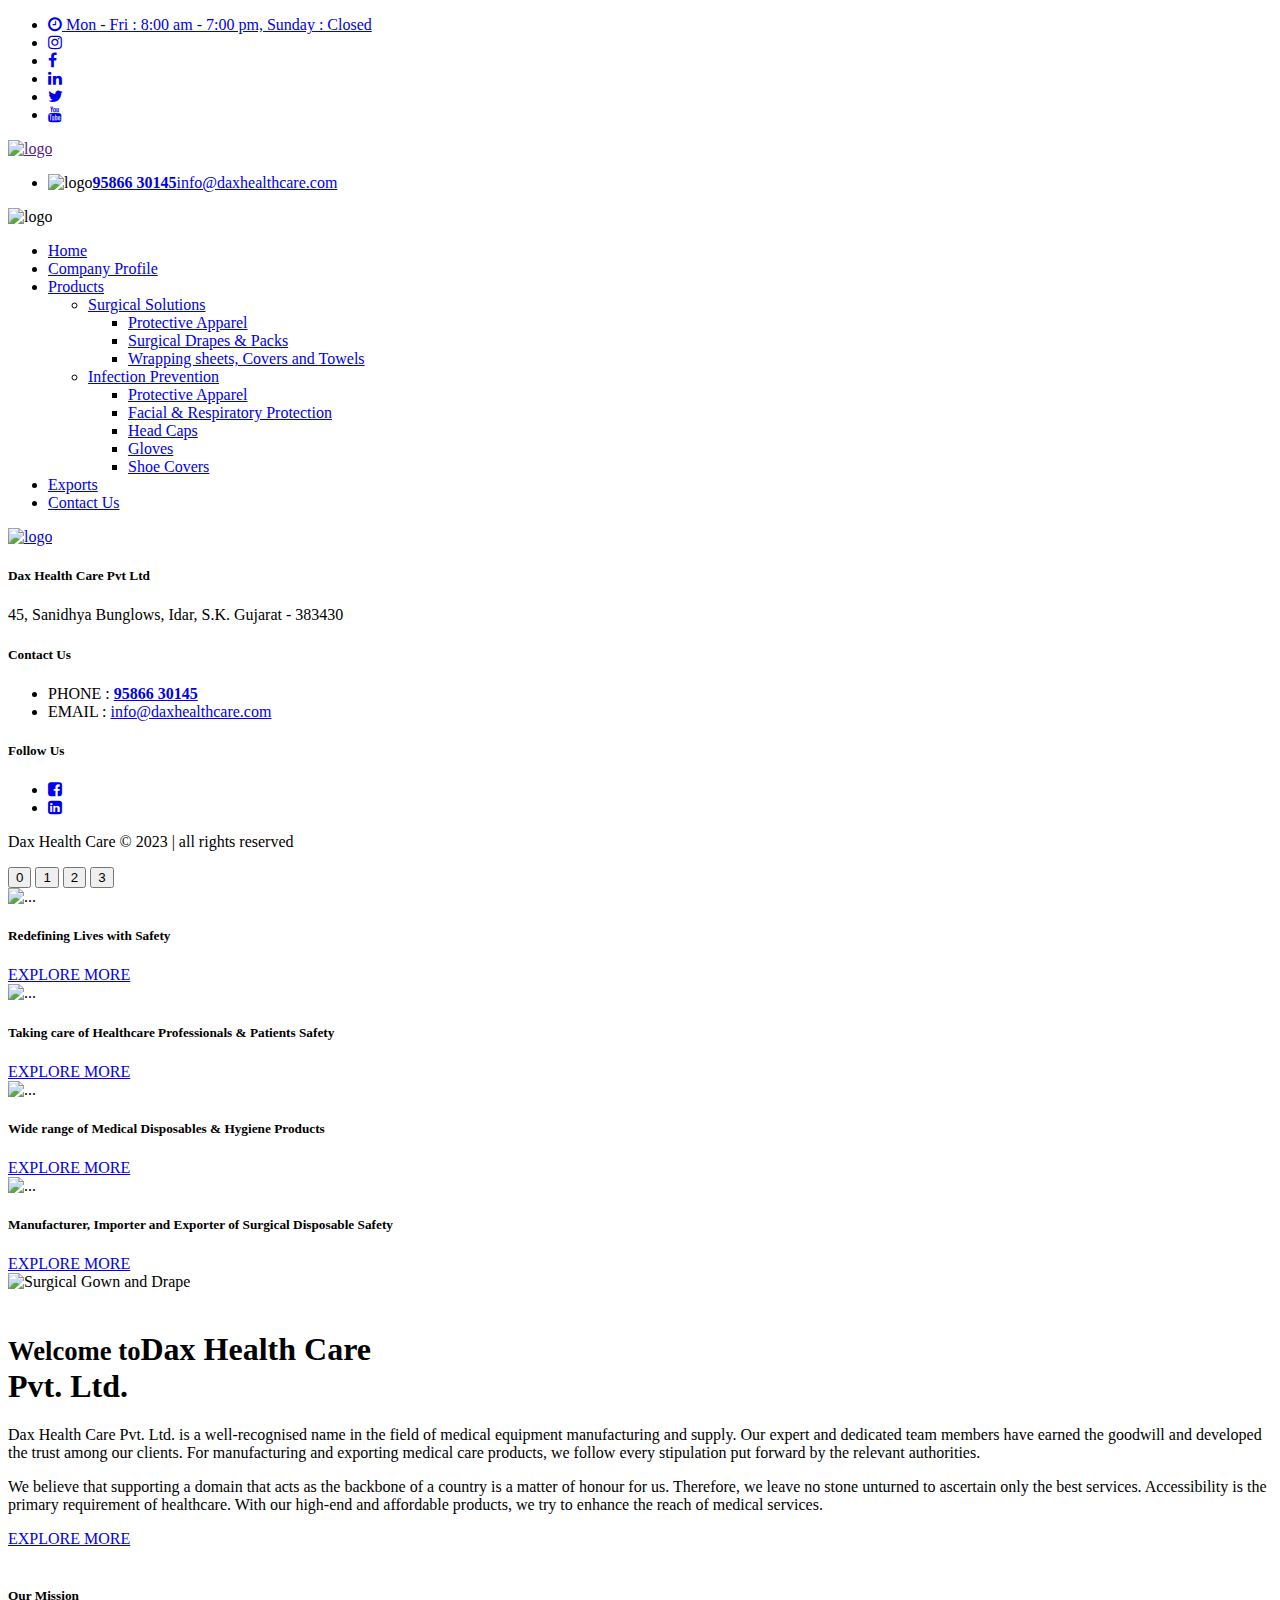
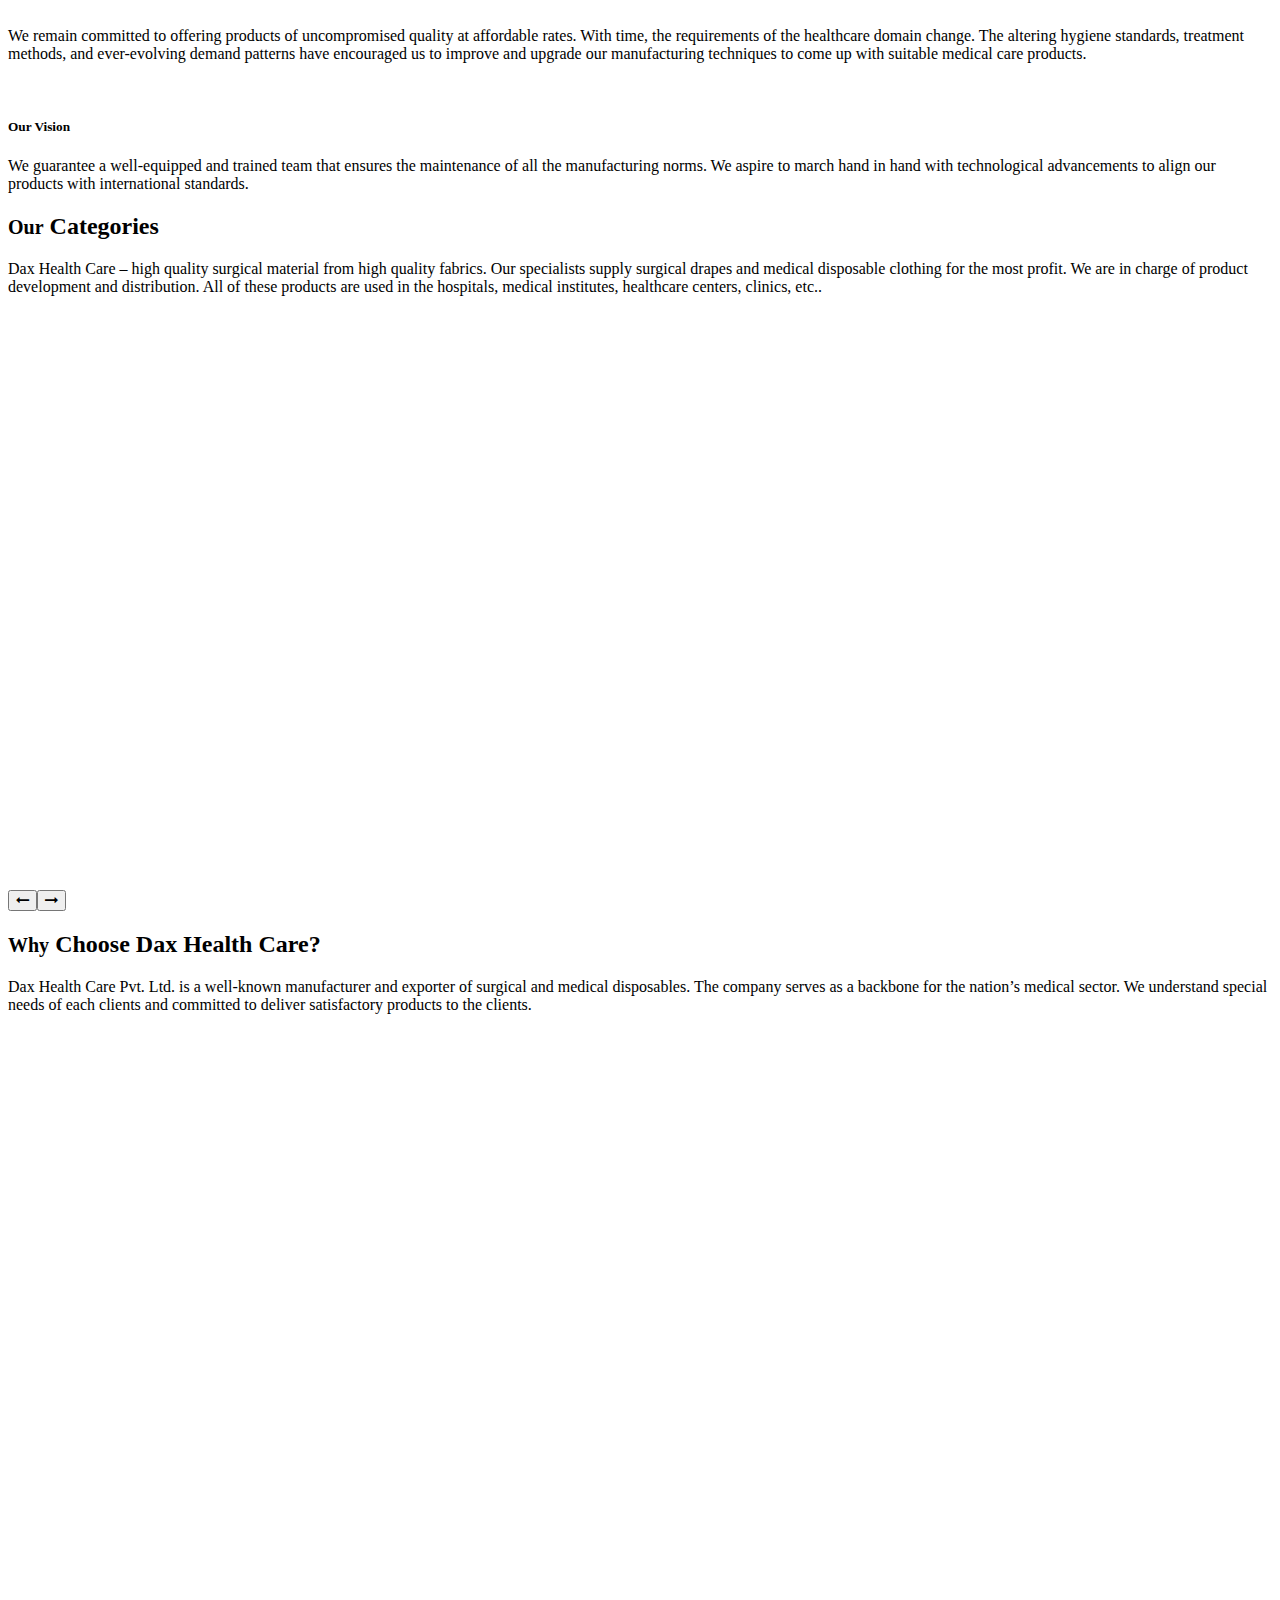
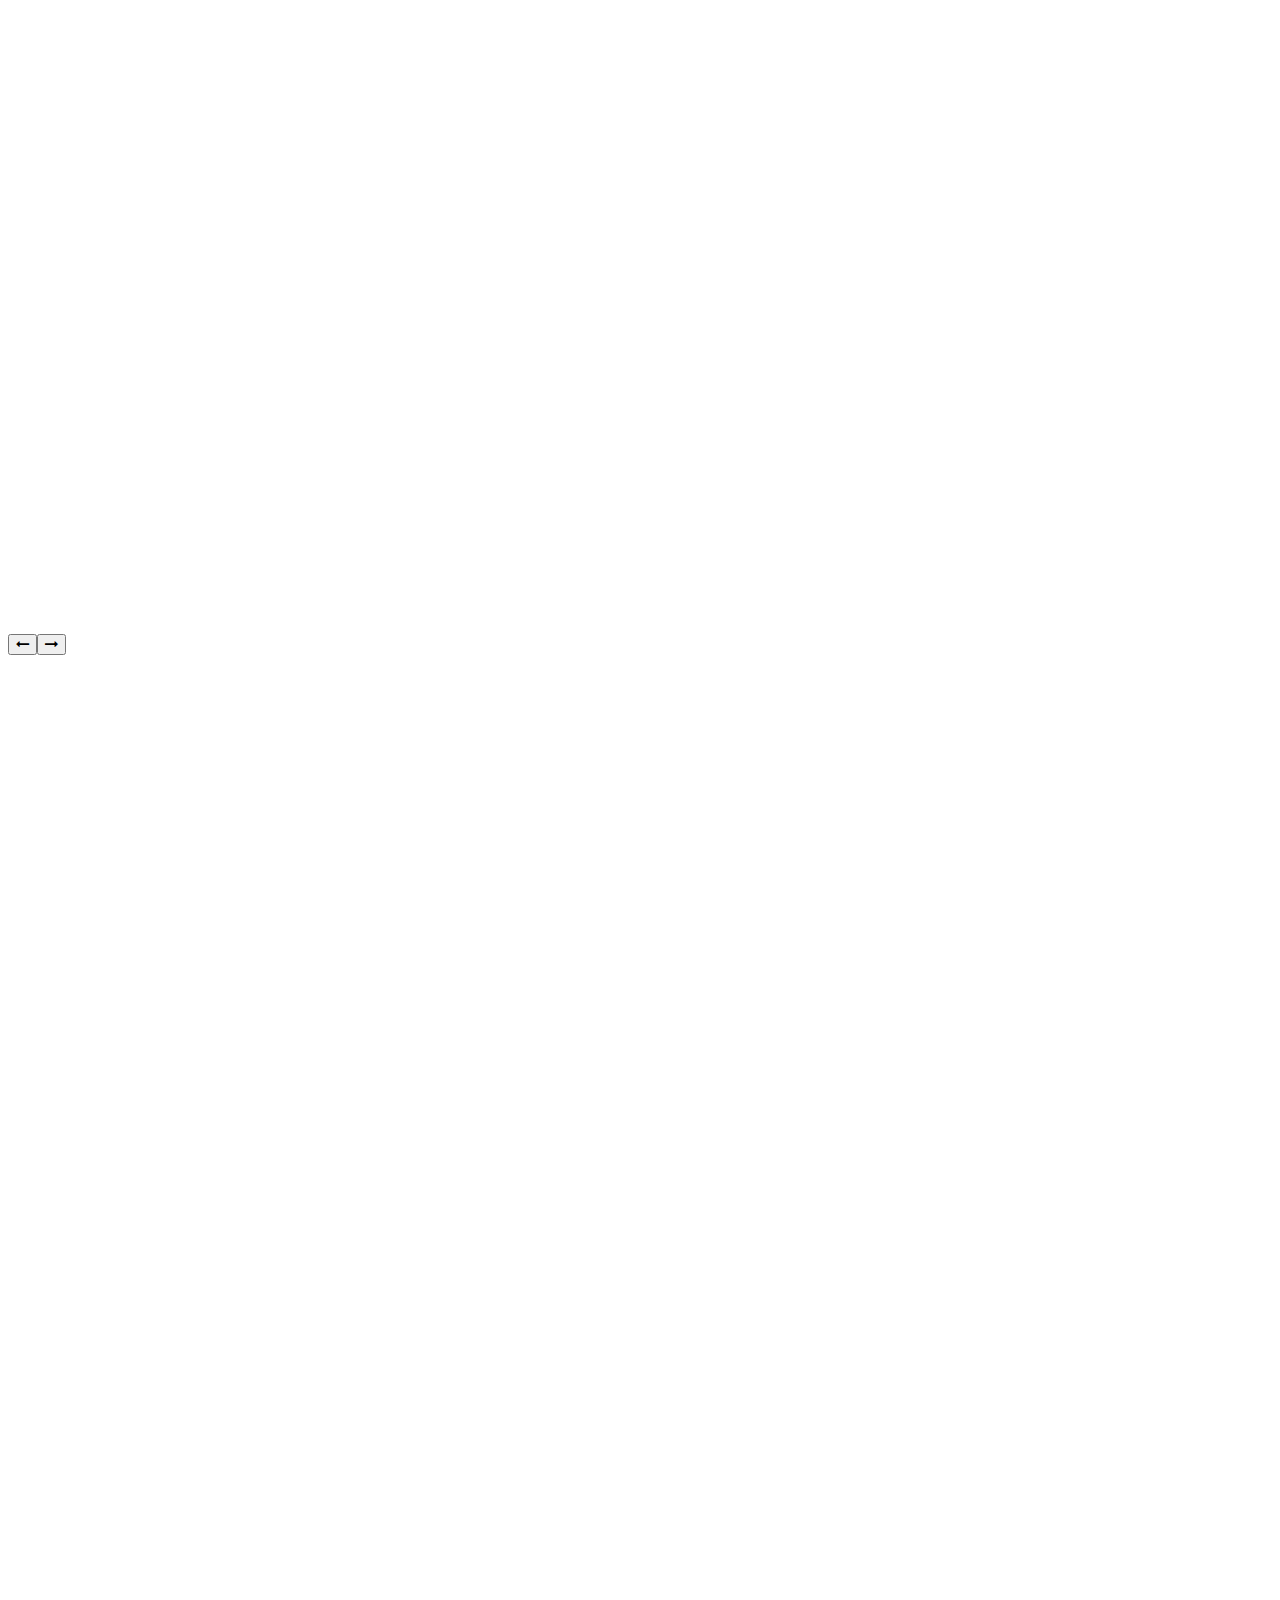
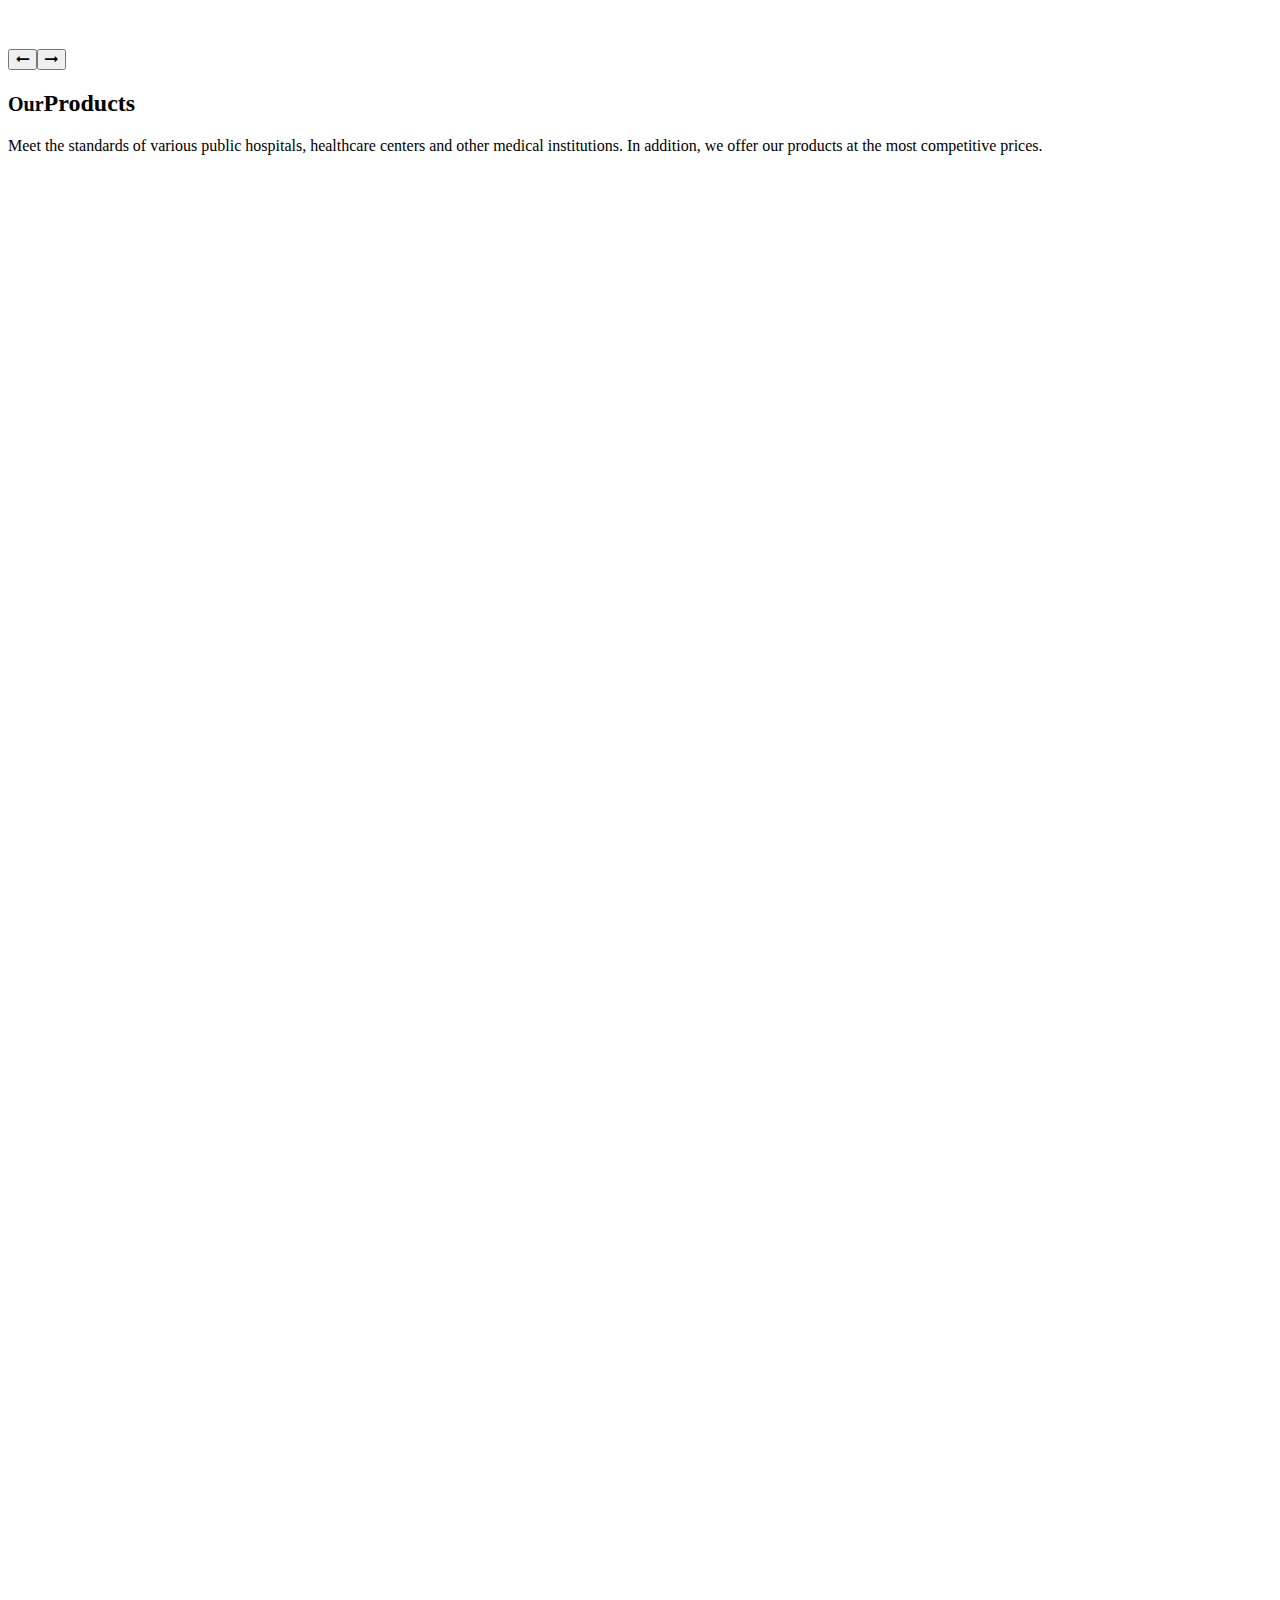
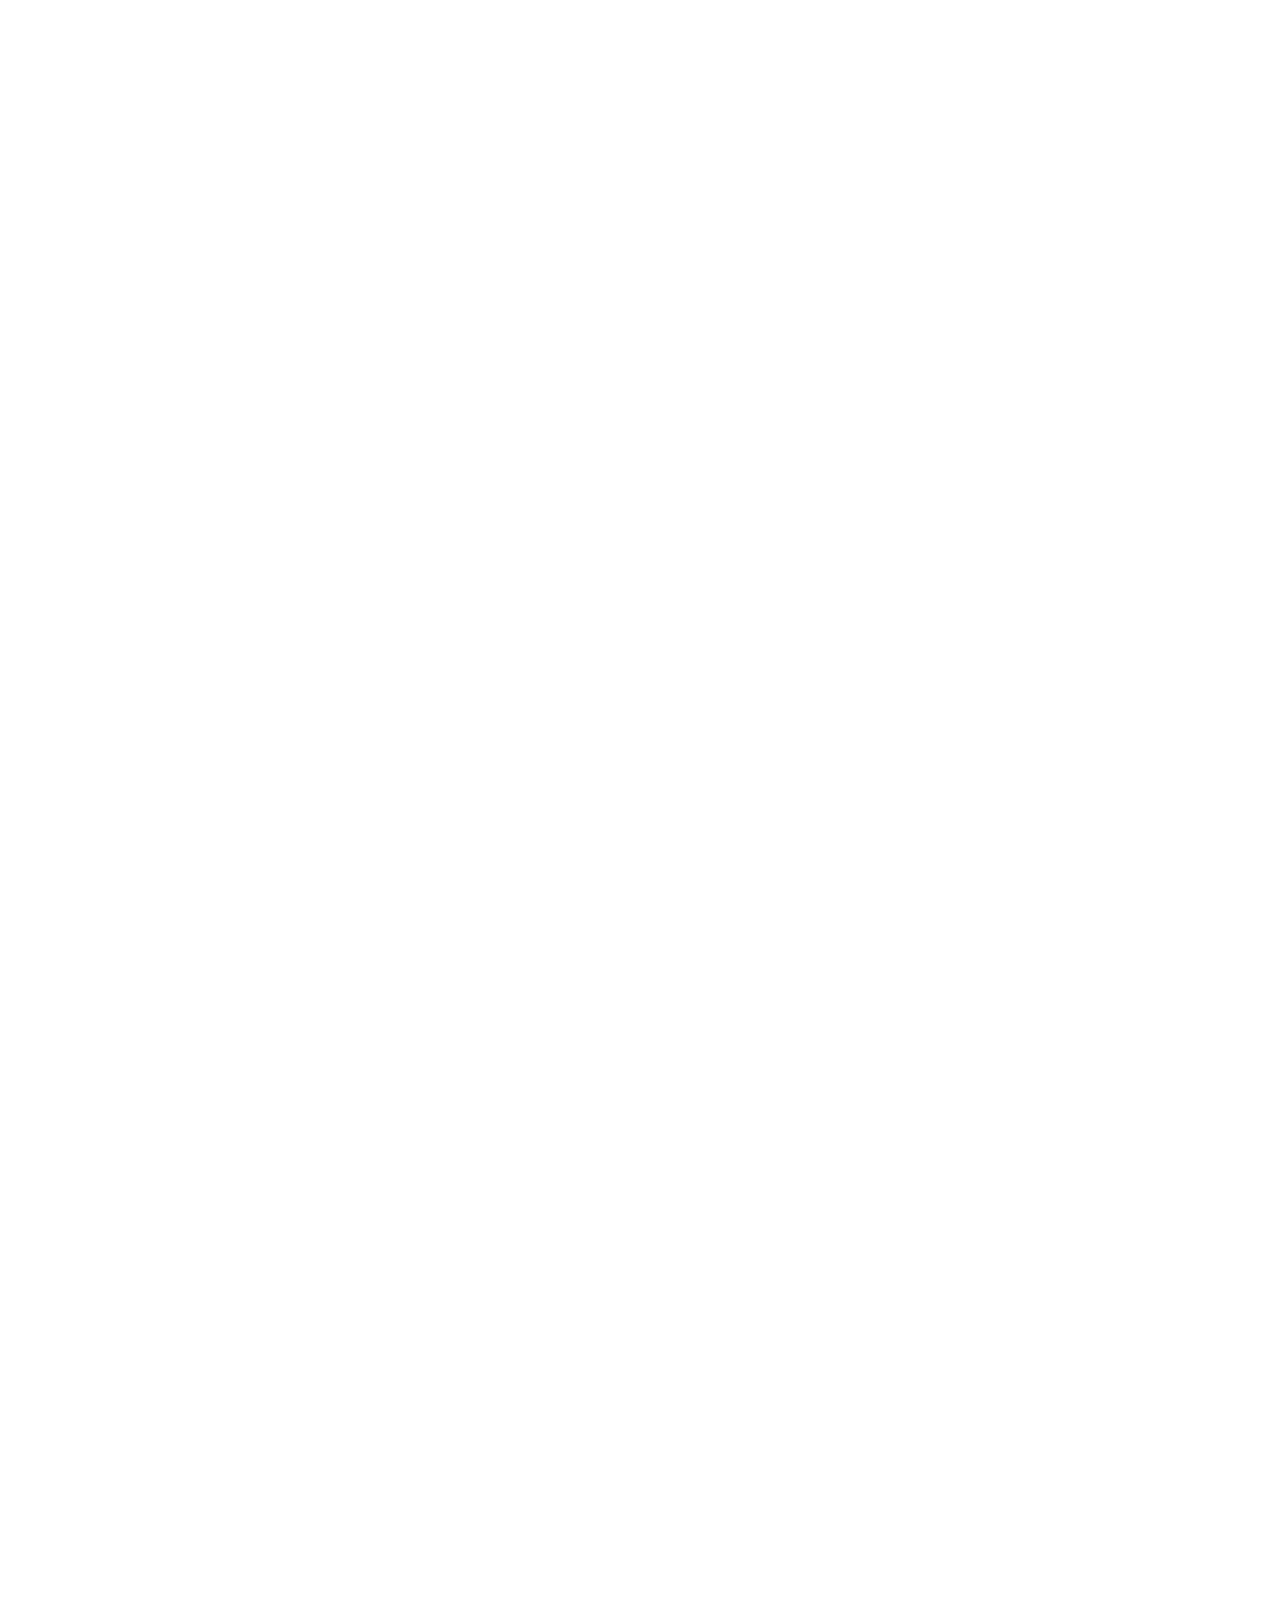
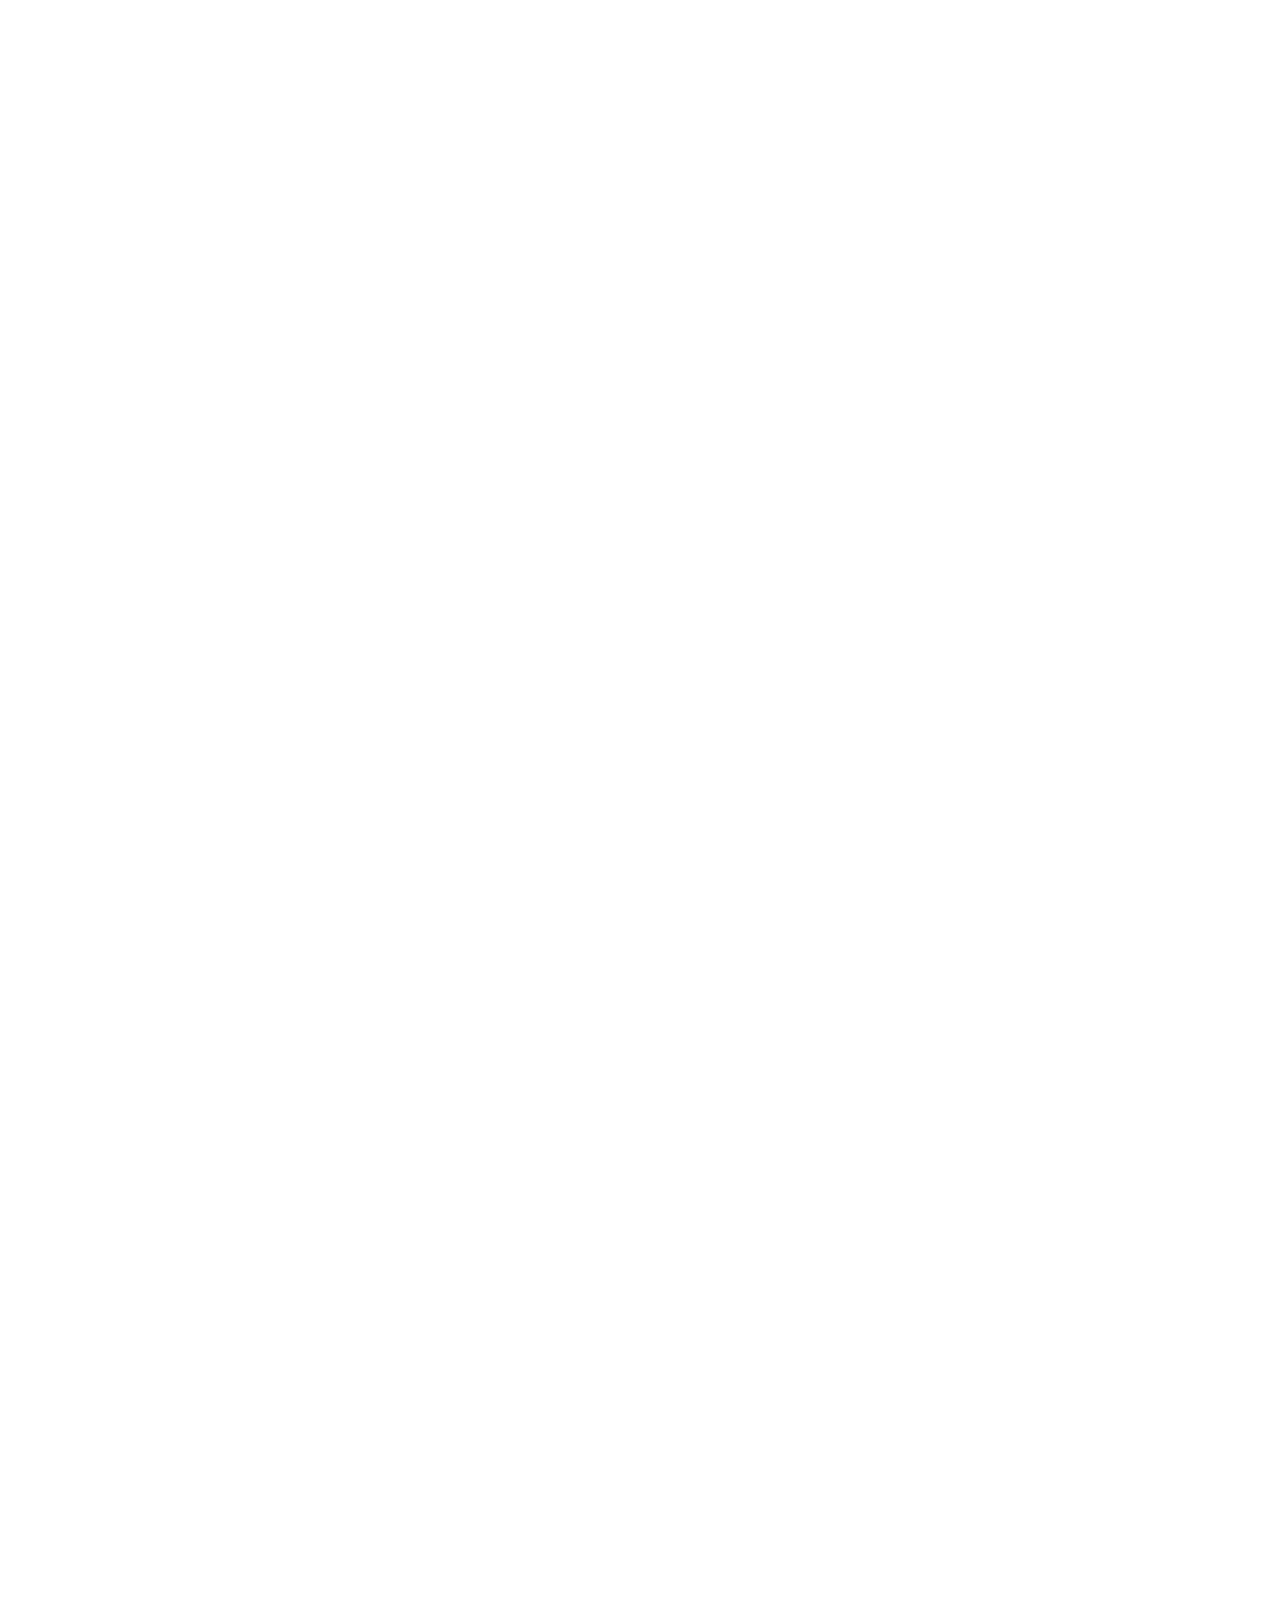
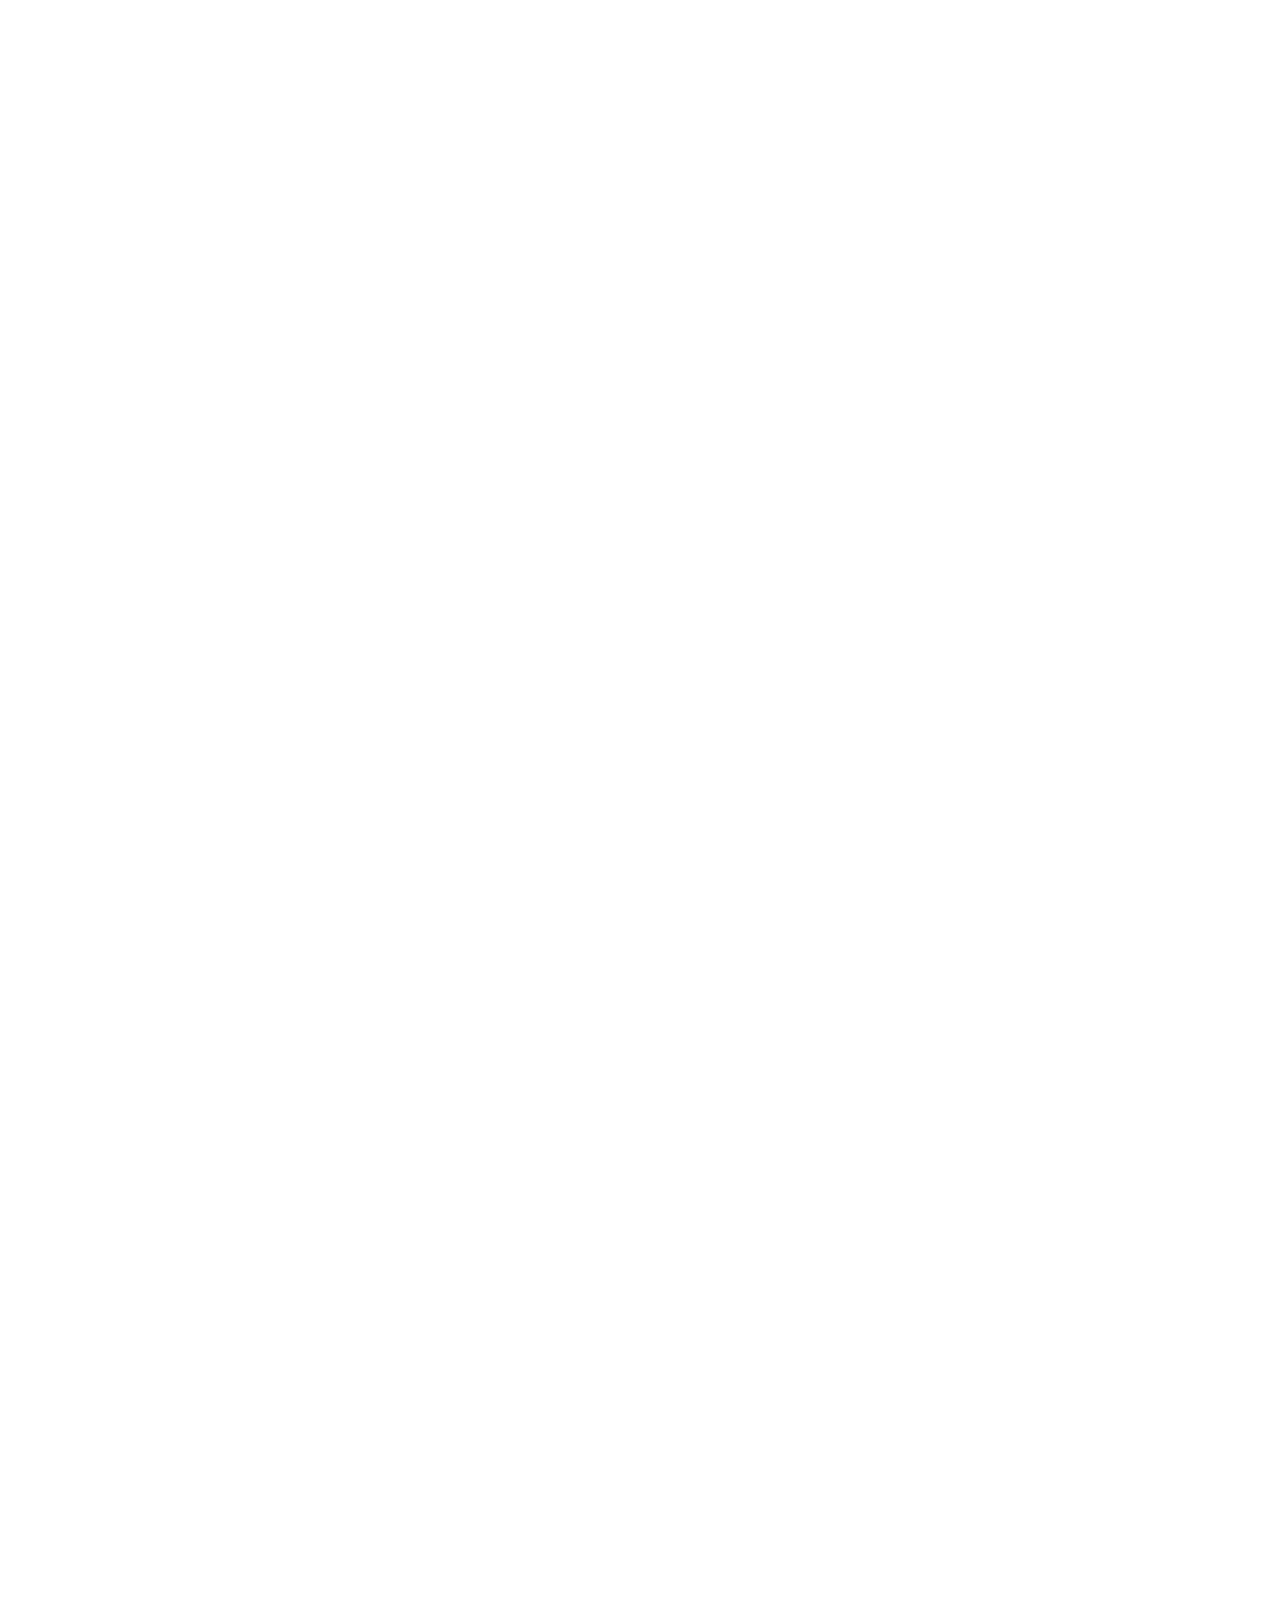
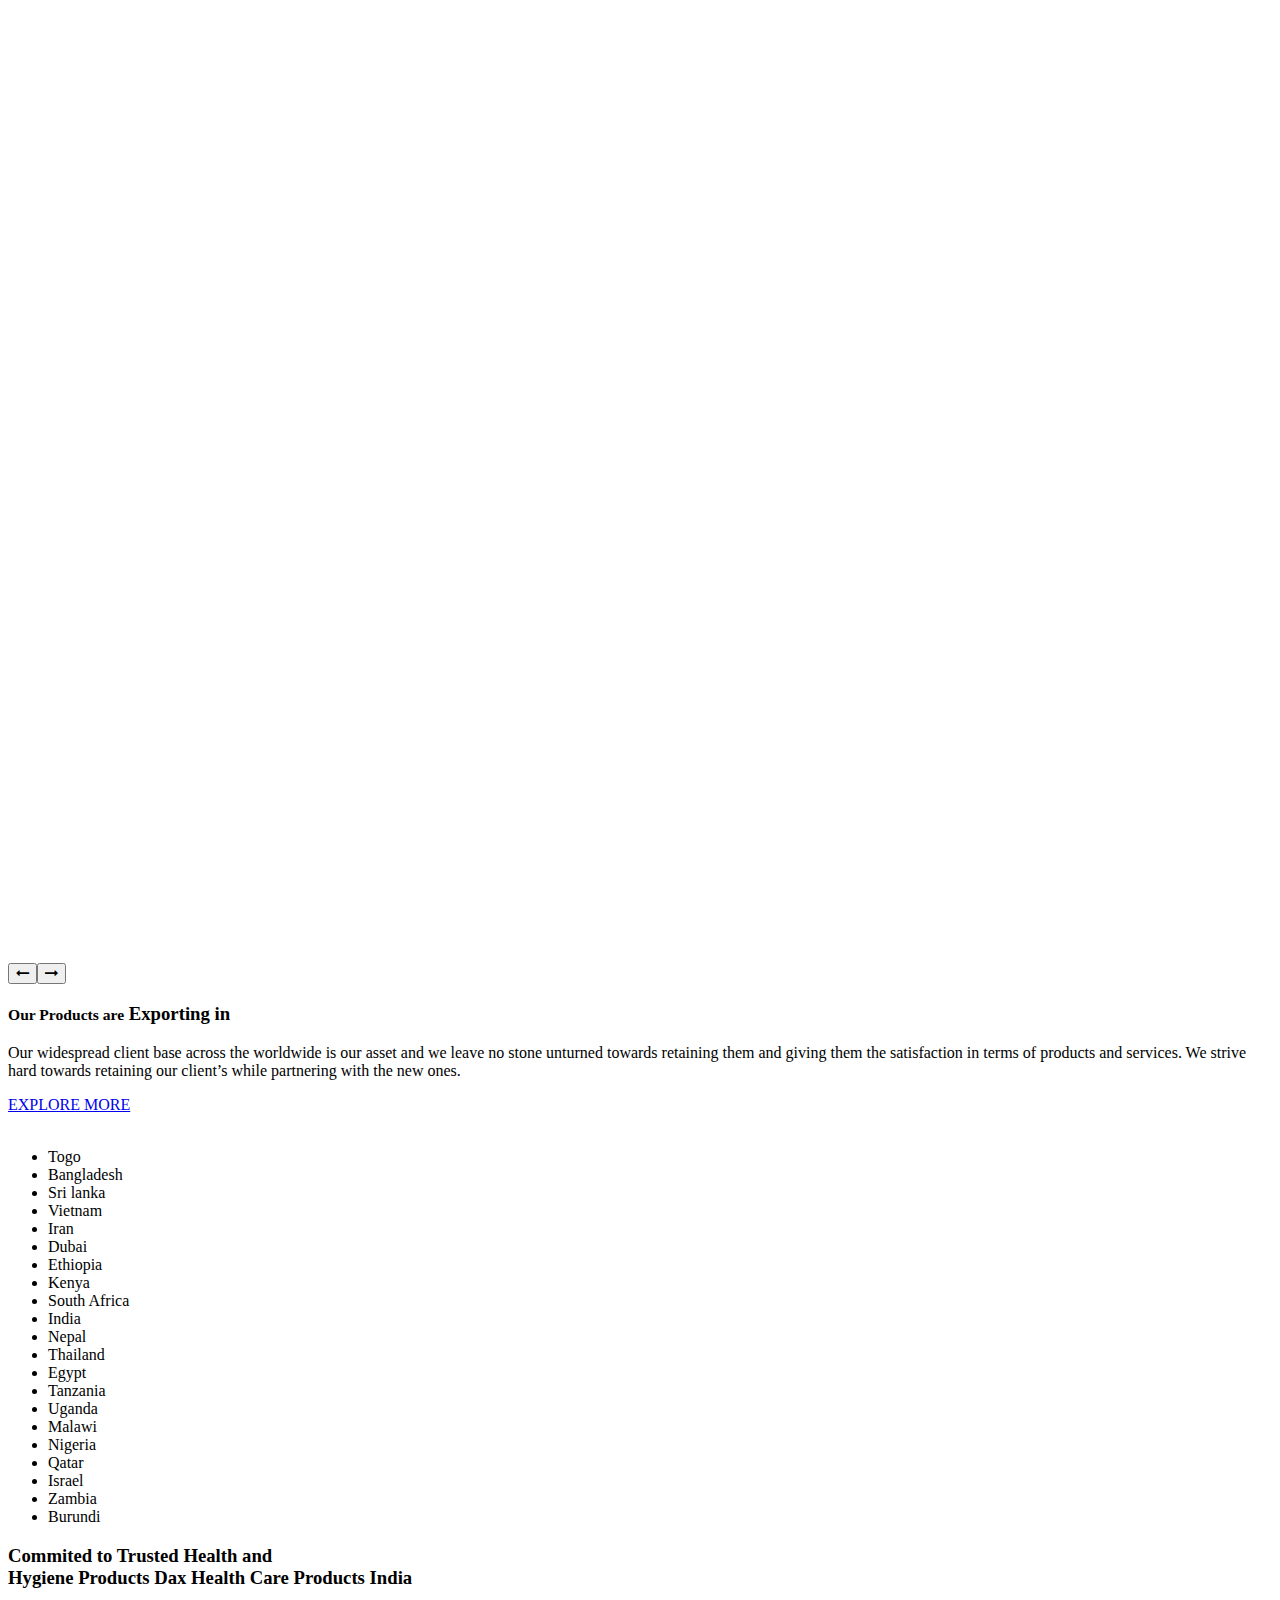
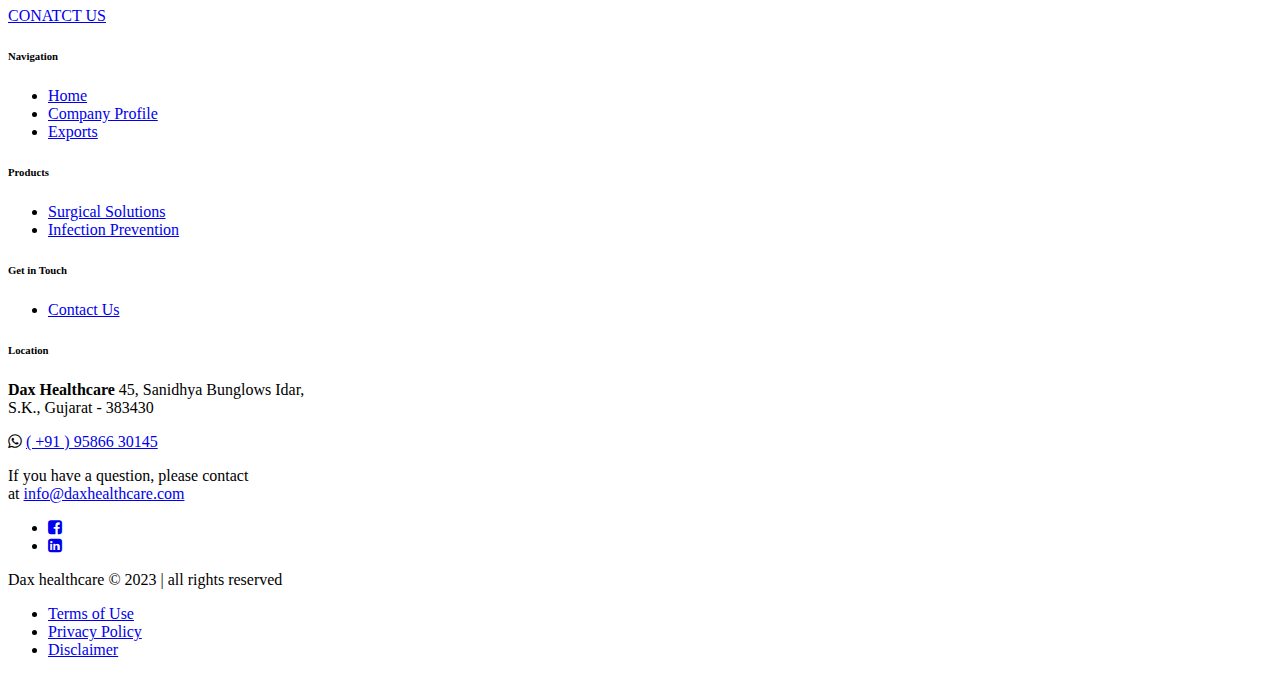
==== index.html @ c9dc996b "initial commit" ====
<!DOCTYPE html>
<html lang="en">

<head>
    <meta charset="UTF-8">
    <meta http-equiv="X-UA-Compatible" content="IE=edge">
    <meta name="viewport" content="width=device-width, initial-scale=1.0">
    <!-- <title>Dax Health Care</title> -->
    <link rel="icon" href="favicon.ico">
    <!-- <link rel=stylesheet href=./assets/css/d7cb9.css media=all> -->
    <link rel="stylesheet" href="./assets/css/47f0e.css">
    <link rel=stylesheet id=font-css-css
        href='https://cdnjs.cloudflare.com/ajax/libs/font-awesome/4.7.0/css/font-awesome.min.css?ver=1.0.0' media>


    <!-- <link rel="stylesheet" href="./assets/css/bootstrap.min.css" /> -->

    <script src="https://code.jquery.com/jquery-3.6.3.min.js"
        integrity="sha256-pvPw+upLPUjgMXY0G+8O0xUf+/Im1MZjXxxgOcBQBXU=" crossorigin="anonymous"></script>
    <script src="./assets/js/bootstrap/bootstrap.min.js"></script>
    <script type="module" src="./assets/js/script.js"></script>
    <script src="./assets/OwlCarousel2-2.3.4/dist/owl.carousel.min.js"></script>

    <meta charset="UTF-8">
    <meta name="viewport" content="width=device-width, initial-scale=1">
    <meta name="robots" content="index, follow, max-image-preview:large, max-snippet:-1, max-video-preview:-1">
    <title>Healthcare and Surgical Products Manufacturers, Exporters and Suppliers - Dax Health Care Pvt. Ltd.
    </title>
    <meta name="description"
        content="Dax Health Care Pvt. Ltd. is leading manufacturers and suppliers of the best quality healthcare and surgical products. Our major products are surgical and disposable gowns, drapes, face masks, FFP1 masks, dust masks and non-woven shoe covers.">
    <link rel="canonical" href="https://www.test1healthcare.000webhostapp.com.com/">
    <meta property="og:locale" content="en_US">
    <meta property="og:type" content="website">
    <meta property="og:title"
        content="Healthcare and Surgical Products Manufacturers, Exporters and Suppliers - Dax Health Care Pvt. Ltd.">
    <meta property="og:description"
        content="Dax Health Care Pvt. Ltd. is leading manufacturers and suppliers of the best quality healthcare and surgical products. Our major products are surgical and disposable gowns, drapes, face masks, FFP1 masks, dust masks and non-woven shoe covers.">
    <meta property="og:url" content="https://www.test1healthcare.000webhostapp.com/">
    <meta property="og:site_name" content="Dax Health Care Pvt. Ltd.">
    <meta property="article:modified_time" content="2023-02-05T16:21:26+00:00">
    <meta name="twitter:card" content="summary_large_image">
</head>

<body>
    <div id=page class=site>
        <header class=header>
            <div class="headtop bg-3">
                <div class=container>
                    <ul class="nav justify-content-end">
                        <li class=nav-item>
                            <a class="nav-link disabled" href=#>
                                <i class="fa fa-clock-o"></i>
                                Mon - Fri : 8:00 am - 7:00 pm, Sunday : Closed
                            </a>
                        </li>
                        <li class=nav-item>
                            <a class=nav-link href="javascript:void()" />
                            <i class="fa fa-instagram" aria-hidden=true></i>
                            </i></a>
                        </li>
                        <li class=nav-item>
                            <a class=nav-link href="javascript:void()">
                                <i class="fa fa-facebook" aria-hidden=true></i>
                                </i></a>
                        </li>
                        <li class=nav-item>
                            <a class=nav-link href="javascript:void()">
                                <i class="fa fa-linkedin" aria-hidden=true></i>
                                </i></a>
                        </li>
                        <li class=nav-item>
                            <a class=nav-link href="javascript:void()">
                                <i class="fa fa-twitter" aria-hidden=true></i>
                                </i></a>
                        </li>
                        <li class=nav-item>
                            <a class=nav-link href="javascript:void()">
                                <i class="fa fa-youtube" aria-hidden=true></i>
                                </i></a>
                        </li>
                    </ul>
                </div>
            </div>
            <nav class="navbar navbar-expand-lg navbar-light navfixed py-0">
                <div class="container"> <a class="navbar-brand" href=""><img src="./assets/logo/logo.png"
                            class="img-fluid logo" alt="logo"></a>
                    <div class="midnav d-none d-md-block">
                        <ul class="nav align-items-center">
                            <li class="nav-item csupport"> <img src="./assets/images/csupport.png" class="img-fluid"
                                    alt="logo"><a href="tel:9898706593"><strong>95866
                                        30145</strong></a><a
                                    href="mailto:info@daxhealthcare.com">info@daxhealthcare.com</a>
                            </li>
                        </ul>
                    </div>
                    <div class="main-menu">
                        <div class="collapse navbar-collapse" id="themenavbar">
                            <div class="menulogo d-lg-none"><img src="./assets/logo/logo.png" class="img-fluid logo"
                                    alt="logo">
                            </div>
                            <ul class="navbar-nav me-auto ">
                                <li id="menu-item-34"
                                    class="menu-item menu-item-type-post_type menu-item-object-page menu-item-home current-menu-item page_item page-item-7 current_page_item active menu-item-34 nav-item ">
                                    <a href="/" class="  nav-link    active  dropdown-item4 ">Home</a>
                                </li>
                                <li id="menu-item-169"
                                    class="menu-item menu-item-type-post_type menu-item-object-page menu-item-169 nav-item ">
                                    <a href="/#company-profile" class="  nav-link    dropdown-item4 ">Company
                                        Profile</a>
                                </li>
                                <li id="menu-item-202"
                                    class="menu-item menu-item-type-custom menu-item-object-custom menu-item-has-children menu-item-202 nav-item dropdown">
                                    <!-- <a href="/" data-bs-toggle="dropdown" data-bs-auto-close="outside" "="" class="
                                        nav-link dropdown-toggle dropdown-item4 ">Products</a><ul class="
                                        dropdown-menu "> <li id=" menu-item-357"
                                        class="menu-item menu-item-type-custom menu-item-object-custom menu-item-has-children has-megasubmenu menu-item-357 sub-drop nav-item3 dropdown"><a
                                            href="#" data-bs-toggle="dropdown" data-bs-auto-close="outside" "="" class="
                                            nav-link1 dropdown-toggle dropdown-item ">Surgical Solutions</a><ul class="
                                            megasubmenu dropdown-menu "> <li id=" menu-item-389"
                                            class="menu-item menu-item-type-taxonomy menu-item-object-product_category menu-item-389 nav-item3 "><a
                                                href=" https://www.cortexindia.com/products/surgical-gowns/"
                                                class="  nav-link1    dropdown-item ">Protective Apparel</a> -->
                                    <a href="/" data-bs-toggle="dropdown" data-bs-auto-close="outside" "="" class="
                                        nav-link dropdown-toggle dropdown-item4 ">Products</a><ul class="
                                        dropdown-menu "> <li id=" menu-item-357"
                                        class="menu-item menu-item-type-custom menu-item-object-custom menu-item-has-children has-megasubmenu menu-item-357 sub-drop nav-item3 dropdown"><a
                                            href="#" data-bs-toggle="dropdown" data-bs-auto-close="outside" "="" class="
                                            nav-link1 dropdown-toggle dropdown-item ">Surgical Solutions</a><ul class="
                                            megasubmenu dropdown-menu "> <li id=" menu-item-389"
                                            class="menu-item menu-item-type-taxonomy menu-item-object-product_category menu-item-389 nav-item3 "><a
                                                href="javascript:void();"
                                                class="  nav-link1    dropdown-item ">Protective Apparel</a>
                                </li>
                                <li id="menu-item-390"
                                    class="menu-item menu-item-type-taxonomy menu-item-object-product_category menu-item-390 nav-item3 ">
                                    <!-- <a href=" https://www.cortexindia.com/products/cardiology/"
                                        class="  nav-link1    dropdown-item ">Surgical Drapes &amp; Packs</a> -->
                                    <a href="javascript:void();" class="  nav-link1    dropdown-item ">Surgical Drapes
                                        &amp; Packs</a>
                                </li>
                                <li id="menu-item-205"
                                    class="menu-item menu-item-type-taxonomy menu-item-object-product_category menu-item-205 nav-item3 ">
                                    <!-- <a href=" https://www.cortexindia.com/products/wrapping-sheets-covers-and-towels/"
                                        class="  nav-link1    dropdown-item ">Wrapping sheets, Covers and Towels</a> -->
                                    <a href="javascript:void();" class="  nav-link1    dropdown-item ">Wrapping sheets,
                                        Covers and Towels</a>
                                </li>
                            </ul>
                            </li>
                            <li id="menu-item-358"
                                class="menu-item menu-item-type-custom menu-item-object-custom menu-item-has-children has-megasubmenu menu-item-358 sub-drop nav-item3 dropdown">
                                <!-- <a href="/" data-bs-toggle="dropdown" data-bs-auto-close="outside" "="" class="
                                    nav-link1 dropdown-toggle dropdown-item ">Infection Prevention</a><ul class="
                                    megasubmenu dropdown-menu "> <li id=" menu-item-392"
                                    class="menu-item menu-item-type-taxonomy menu-item-object-product_category menu-item-392 nav-item3 "><a
                                        href=" https://www.cortexindia.com/products/infection-surgical-gowns/"
                                        class="  nav-link1    dropdown-item ">Protective Apparel</a> -->
                                <a href="/" data-bs-toggle="dropdown" data-bs-auto-close="outside" "="" class="
                                    nav-link1 dropdown-toggle dropdown-item ">Infection Prevention</a><ul class="
                                    megasubmenu dropdown-menu "> <li id=" menu-item-392"
                                    class="menu-item menu-item-type-taxonomy menu-item-object-product_category menu-item-392 nav-item3 "><a
                                        href="javascript:void();" class="  nav-link1    dropdown-item ">Protective
                                        Apparel</a>
                            </li>
                            <li id="menu-item-207"
                                class="menu-item menu-item-type-taxonomy menu-item-object-product_category menu-item-207 nav-item3 ">
                                <!-- <a href=" https://www.cortexindia.com/products/facial-respiratory-protection/"
                                    class="  nav-link1    dropdown-item ">Facial &amp; Respiratory Protection</a> -->
                                <a href="javascript:void();" class="  nav-link1    dropdown-item ">Facial &amp;
                                    Respiratory Protection</a>
                            </li>
                            <li id="menu-item-209"
                                class="menu-item menu-item-type-taxonomy menu-item-object-product_category menu-item-209 nav-item3 ">
                                <!-- <a href=" https://www.cortexindia.com/products/head-caps/"
                                    class="  nav-link1    dropdown-item ">Head Caps</a> -->
                                <a href="javascript:void();" class="  nav-link1    dropdown-item ">Head Caps</a>
                            </li>
                            <li id="menu-item-208"
                                class="menu-item menu-item-type-taxonomy menu-item-object-product_category menu-item-208 nav-item3 ">
                                <!-- <a href=" https://www.cortexindia.com/products/gloves/"
                                    class="  nav-link1    dropdown-item ">Gloves</a> -->
                                <a href="javascript:void();" class="  nav-link1    dropdown-item ">Gloves</a>
                            </li>
                            <li id="menu-item-211"
                                class="menu-item menu-item-type-taxonomy menu-item-object-product_category menu-item-211 nav-item3 ">
                                <!-- <a href=" https://www.cortexindia.com/products/shoe-covers/"
                                    class="  nav-link1    dropdown-item ">Shoe Covers</a> -->
                                <a href="javascript:void();" class="  nav-link1    dropdown-item ">Shoe Covers</a>
                            </li>
                            </ul>
                            </li>
                            </ul>
                            </li>
                            <li id="menu-item-171"
                                class="menu-item menu-item-type-post_type menu-item-object-page menu-item-171 nav-item ">
                                <a href=" /#exports" class="  nav-link    dropdown-item4 ">Exports</a>
                            </li>
                            <li id="menu-item-170"
                                class="menu-item menu-item-type-post_type menu-item-object-page menu-item-170 nav-item ">
                                <a href=" /contact-us.html" class="  nav-link    dropdown-item4 ">Contact Us</a>
                            </li>
                            </ul>
                        </div>
                        <div class="menutoggle"><span></span></div>
                    </div>
                </div>
            </nav>
        </header>

        <div class="sidenav">
            <div class="navinside p-3 bg-light"> <a href="/" class="sidenav-logo"><img src="./assets/logo/logo.png"
                        class="img-fluid logo" alt="logo"></a>
                <div class="navcontent px-3 mb-auto">
                    <h5>Dax Health Care Pvt Ltd</h5>
                    <p>45, Sanidhya Bunglows, Idar, S.K. Gujarat - 383430</p>
                    <h5>Contact Us</h5>
                    <ul class="mb-4">
                        <li>PHONE : <a href="tel:9586630145"><strong>95866 30145</strong></a></li>
                        <li>EMAIL : <a href="mailto:info@daxhealthcare.com">info@daxhealthcare.com</a></li>
                    </ul>
                    <h5>Follow Us</h5>
                    <ul class="nav socail">
                        <li><a href="javascript:void() "><i class="fa fa-facebook-square" aria-hidden="true"></i></a>
                        </li>
                        <li><a href="javascript:void() "><i class="fa fa-linkedin-square" aria-hidden="true"></i></a>
                        </li>
                    </ul>
                </div>
                <p>Dax Health Care © 2023 | all rights reserved</p>
            </div>
        </div>

        <div id="mainslider" class="carousel slide carousel-fade" data-bs-ride="carousel">
            <div class="carousel-indicators"> <button type="button" data-bs-target="#mainslider" data-bs-slide-to="0"
                    class="" fdprocessedid="0q7k4">0</button> <button type="button" data-bs-target="#mainslider"
                    data-bs-slide-to="1" class="" fdprocessedid="wc616k">1</button> <button type="button"
                    data-bs-target="#mainslider" data-bs-slide-to="2" class="active" fdprocessedid="9gpk4h"
                    aria-current="true">2</button> <button type="button" data-bs-target="#mainslider"
                    data-bs-slide-to="3" class="" fdprocessedid="h193he">3</button></div>
            <div class="carousel-inner">
                <div class="carousel-item"> <img src="./assets/images/slide01.jpg" class="d-block w-100" alt="...">
                    <div class="carousel-caption">
                        <div class="slidetext">
                            <h5>Redefining Lives with Safety</h5>
                            <!-- <a href="https://www.cortexindia.com/products/infection-surgical-gowns/"
                                class="btn themebtn">EXPLORE MORE</a> -->
                            <a href="javascript:void();" class="btn themebtn">EXPLORE MORE</a>
                        </div>
                    </div>
                </div>
                <div class="carousel-item"> <img src="./assets/images/slide02.jpg" class="d-block w-100" alt="...">
                    <div class="carousel-caption">
                        <div class="slidetext">
                            <h5>Taking care of Healthcare Professionals &amp; Patients Safety</h5>
                            <!-- <a href="https://www.cortexindia.com/products/infection-surgical-gowns/"
                                class="btn themebtn">EXPLORE MORE</a> -->
                            <a href="javascript:void();" class="btn themebtn">EXPLORE MORE</a>
                        </div>
                    </div>
                </div>
                <div class="carousel-item active"> <img src="./assets/images/slide03.jpg" class="d-block w-100"
                        alt="...">
                    <div class="carousel-caption">
                        <div class="slidetext">
                            <h5>Wide range of Medical Disposables &amp; Hygiene Products</h5>
                            <!-- <a href="https://www.cortexindia.com/products/infection-surgical-gowns/"
                                class="btn themebtn">EXPLORE MORE</a> -->
                            <a href="javascript:void();" class="btn themebtn">EXPLORE MORE</a>
                        </div>
                    </div>
                </div>
                <div class="carousel-item"> <img src="./assets/images/slide04.jpg" class="d-block w-100" alt="...">
                    <div class="carousel-caption">
                        <div class="slidetext">
                            <h5>Manufacturer, Importer and Exporter of Surgical Disposable Safety</h5>
                            <!-- <a href="https://www.cortexindia.com/products/infection-surgical-gowns/"
                                class="btn themebtn">EXPLORE MORE</a> -->
                            <a href="javascript:void();" class="btn themebtn">EXPLORE MORE</a>
                        </div>
                    </div>
                </div>
            </div>
        </div>

        <main class="welcome bg-1 py-5" id="company-profile">
            <div class="container">
                <div class="row">
                    <div class="col-xl-5 col-lg-6 col-12 py-4">
                        <div class="welleft position-relative">
                            <div class="welpic"><img src="./assets/images/Surgical-gown-and-drape.png"
                                    class="img-fluid w-100" alt="Surgical Gown and Drape"></div>
                            <div class="medress"><img src="./assets/images/medress-1.png" class="img-fluid" alt="">
                            </div>
                        </div>
                    </div>
                    <div class="col-xl-7 col-lg-6 col-12 py-4">
                        <div class="title ms-xl-4">
                            <h1><small>Welcome to</small>Dax Health Care<br> Pvt. Ltd.</h1>
                            <div class="callout">
                                <p>Dax Health Care Pvt. Ltd. is a well-recognised name in the field of medical
                                    equipment manufacturing and supply. Our expert and dedicated team members have
                                    earned the goodwill and developed the trust among our clients. For manufacturing and
                                    exporting medical care products, we follow every stipulation put forward by the
                                    relevant authorities.</p>
                                <p>We believe that supporting a domain that acts as the backbone of a country is a
                                    matter of honour for us. Therefore, we leave no stone unturned to ascertain only the
                                    best services. Accessibility is the primary requirement of healthcare. With our
                                    high-end and affordable products, we try to enhance the reach of medical services.
                                </p><a href="/#company-profile" class="btn themebtn bdr2 mt-3">EXPLORE MORE</a>
                            </div>
                        </div>
                    </div>
                </div>
            </div>
        </main>

        <div class="gradient2 pb-4">
            <div class="container">
                <div class="row rulevr">
                    <div class="col-lg-6 col-12 pb-3">
                        <div class="visionbox mission"> <img src="./assets/images/mission-1.png" class="img-fluid"
                                alt="">
                            <h5>Our Mission</h5>
                            <p>We remain committed to offering products of uncompromised quality at affordable rates.
                                With time, the requirements of the healthcare domain change. The altering hygiene
                                standards, treatment methods, and ever-evolving demand patterns have encouraged us to
                                improve and upgrade our manufacturing techniques to come up with suitable medical care
                                products.</p>
                        </div>
                    </div>
                    <div class="col-lg-6 col-12 pb-3">
                        <div class="visionbox vision"> <img src="./assets/images/vision-1.png" class="img-fluid" alt="">
                            <h5>Our Vision</h5>
                            <p>We guarantee a well-equipped and trained team that ensures the maintenance of all the
                                manufacturing norms. We aspire to march hand in hand with technological advancements to
                                align our products with international standards.</p>
                        </div>
                    </div>
                </div>
            </div>
        </div>

        <div class="ourcate bg-2 py-5">
            <div class="container">
                <div class="row">
                    <div class="col-lg-4 col-12 align-self-center">
                        <div class="title px-xl-2 pb-3 pt-lg-3">
                            <h2><small>Our</small> Categories</h2>
                            <div class="callout">
                                <p>Dax Health Care – high quality surgical material from high quality fabrics.
                                    Our specialists supply surgical drapes and medical disposable clothing for the most
                                    profit. We are in charge of product development and distribution. All of these
                                    products are used in the hospitals, medical institutes, healthcare centers, clinics,
                                    etc..</p>
                            </div>
                        </div>
                    </div>
                    <div class="col-lg-8 col-12">
                        <div class="owlcate owl-carousel owl-theme owl-loaded owl-drag">
                            <div class="owl-stage-outer">
                                <div class="owl-stage"
                                    style="transform: translate3d(-920px, 0px, 0px); transition: all 0.25s ease 0s; width: 2762px;">
                                    <div class="owl-item cloned" style="width: 432.331px; margin-right: 28px;">
                                        <div class="item view">
                                            <div class="itmepic"><img width="446" height="430"
                                                    src="./assets/images/Surgical-Solution-e1636709499381.png"
                                                    class="img-fluid" alt="Surgical Solutions" decoding="async"
                                                    loading="lazy"
                                                    srcset="./assets/images/Surgical-Solution-e1636709499381.png 446w, ./assets/images/Surgical-Solution-e1636709499381-300x289.png 300w"
                                                    sizes="(max-width: 446px) 100vw, 446px"></div>
                                            <div class="mask d-flex">
                                                <h5>Surgical Solutions</h5>
                                                <!-- <a href="https://www.cortexindia.com/products/surgical-solutions/"><img
                                                        src="./assets/images/arrow-right.png" class="img-fluid"
                                                        alt=""></a> -->
                                                <a href="javascript:void();"><img src="./assets/images/arrow-right.png"
                                                        class="img-fluid" alt=""></a>
                                            </div>
                                        </div>
                                    </div>
                                    <div class="owl-item cloned" style="width: 432.331px; margin-right: 28px;">
                                        <div class="item view">
                                            <div class="itmepic"><img width="640" height="640"
                                                    src="./assets/images/Infection-Prevention-1024x1024.png"
                                                    class="img-fluid" alt="Infection Prevention" decoding="async"
                                                    loading="lazy"
                                                    srcset="./assets/images/Infection-Prevention-1024x1024.png 1024w, ./assets/images/Infection-Prevention-300x300.png 300w, ./assets/images/Infection-Prevention-150x150.png 150w, ./assets/images/Infection-Prevention-768x768.png 768w, ./assets/images/Infection-Prevention.png 1080w"
                                                    sizes="(max-width: 640px) 100vw, 640px"></div>
                                            <div class="mask d-flex">
                                                <h5>Infection Prevention</h5>
                                                <!-- <a href="https://www.cortexindia.com/products/infection-prevention/"><img
                                                        src="./assets/images/arrow-right.png" class="img-fluid"
                                                        alt=""></a> -->
                                                <a href="javascript:void();"><img src="./assets/images/arrow-right.png"
                                                        class="img-fluid" alt=""></a>
                                            </div>
                                        </div>
                                    </div>
                                    <div class="owl-item active" style="width: 432.331px; margin-right: 28px;">
                                        <div class="item view">
                                            <div class="itmepic"><img width="446" height="430"
                                                    src="./assets/images/Surgical-Solution-e1636709499381.png"
                                                    class="img-fluid" alt="Surgical Solutions" decoding="async"
                                                    loading="lazy"
                                                    srcset="./assets/images/Surgical-Solution-e1636709499381.png 446w, ./assets/images/Surgical-Solution-e1636709499381-300x289.png 300w"
                                                    sizes="(max-width: 446px) 100vw, 446px"></div>
                                            <div class="mask d-flex">
                                                <h5>Surgical Solutions</h5>
                                                <!-- <a href="https://www.cortexindia.com/products/surgical-solutions/"><img
                                                        src="./assets/images/arrow-right.png" class="img-fluid"
                                                        alt=""></a> -->
                                                <a href="javascript:void();"><img src="./assets/images/arrow-right.png"
                                                        class="img-fluid" alt=""></a>
                                            </div>
                                        </div>
                                    </div>
                                    <div class="owl-item active" style="width: 432.331px; margin-right: 28px;">
                                        <div class="item view">
                                            <div class="itmepic"><img width="640" height="640"
                                                    src="./assets/images/Infection-Prevention-1024x1024.png"
                                                    class="img-fluid" alt="Infection Prevention" decoding="async"
                                                    loading="lazy"
                                                    srcset="./assets/images/Infection-Prevention-1024x1024.png 1024w, ./assets/images/Infection-Prevention-300x300.png 300w, ./assets/images/Infection-Prevention-150x150.png 150w, ./assets/images/Infection-Prevention-768x768.png 768w, ./assets/images/Infection-Prevention.png 1080w"
                                                    sizes="(max-width: 640px) 100vw, 640px"></div>
                                            <div class="mask d-flex">
                                                <h5>Infection Prevention</h5> <a
                                                    href="./assets/images/infection-prevention/"><img
                                                        src="./assets/images/arrow-right.png" class="img-fluid"
                                                        alt=""></a>
                                            </div>
                                        </div>
                                    </div>
                                    <div class="owl-item cloned" style="width: 432.331px; margin-right: 28px;">
                                        <div class="item view">
                                            <div class="itmepic"><img width="446" height="430"
                                                    src="./assets/images/Surgical-Solution-e1636709499381.png"
                                                    class="img-fluid" alt="Surgical Solutions" decoding="async"
                                                    loading="lazy"
                                                    srcset="./assets/images/Surgical-Solution-e1636709499381.png 446w, ./assets/images/Surgical-Solution-e1636709499381-300x289.png 300w"
                                                    sizes="(max-width: 446px) 100vw, 446px"></div>
                                            <div class="mask d-flex">
                                                <h5>Surgical Solutions</h5>
                                                <!-- <a href="https://www.cortexindia.com/products/surgical-solutions/"><img
                                                        src="./assets/images/arrow-right.png" class="img-fluid"
                                                        alt=""></a> -->
                                                <a href="javascript:void();"><img src="./assets/images/arrow-right.png"
                                                        class="img-fluid" alt=""></a>
                                            </div>
                                        </div>
                                    </div>
                                    <div class="owl-item cloned" style="width: 432.331px; margin-right: 28px;">
                                        <div class="item view">
                                            <div class="itmepic"><img width="640" height="640"
                                                    src="./assets/images/Infection-Prevention-1024x1024.png"
                                                    class="img-fluid" alt="Infection Prevention" decoding="async"
                                                    loading="lazy"
                                                    srcset="./assets/images/Infection-Prevention-1024x1024.png 1024w, ./assets/images/Infection-Prevention-300x300.png 300w, ./assets/images/Infection-Prevention-150x150.png 150w, ./assets/images/Infection-Prevention-768x768.png 768w, ./assets/images/Infection-Prevention.png 1080w"
                                                    sizes="(max-width: 640px) 100vw, 640px"></div>
                                            <div class="mask d-flex">
                                                <h5>Infection Prevention</h5>
                                                <!-- <a href="https://www.cortexindia.com/products/infection-prevention/"><img
                                                        src="./assets/images/arrow-right.png" class="img-fluid"
                                                        alt=""></a> -->
                                                <a href="javascript:void();"><img src="./assets/images/arrow-right.png"
                                                        class="img-fluid" alt=""></a>
                                            </div>
                                        </div>
                                    </div>
                                </div>
                            </div>
                            <div class="owl-nav disabled"><button type="button" role="presentation" class="owl-prev"
                                    fdprocessedid="d05fqo"><i class="fa fa-long-arrow-left"></i></button><button
                                    type="button" role="presentation" class="owl-next" fdprocessedid="79jdw"><i
                                        class="fa fa-long-arrow-right"></i></button></div>
                            <div class="owl-dots disabled"></div>
                        </div>
                    </div>
                </div>
            </div>
        </div>

        <div class="whychoose py-5">
            <div class="container">
                <div class="row">
                    <div class="col-xxl-3 col-xl-4 col-lg-6 col-12 py-3 align-self-center">
                        <div class="title px-xl-2">
                            <h2><small>Why</small> Choose Dax Health Care?</h2>
                            <div class="callout pe-xl-2">
                                <p>Dax Health Care Pvt. Ltd. is a well-known manufacturer and exporter of
                                    surgical and medical disposables. The company serves as a backbone for the nation’s
                                    medical sector. We understand special needs of each clients and committed to deliver
                                    satisfactory products to the clients.</p>
                            </div>
                        </div>
                    </div>
                    <div class="col-xxl-9 col-xl-8 col-lg-6 col-12 py-3 slider">
                        <div class="owl-carousel owl-theme whyslider owl-loaded owl-drag">
                            <div class="owl-stage-outer">
                                <div class="owl-stage"
                                    style="transform: translate3d(-1510px, 0px, 0px); transition: all 0.25s ease 0s; width: 3526px;">
                                    <div class="owl-item cloned" style="width: 503.625px;">
                                        <div class="item">
                                            <div class="whybox ashvin">
                                                <div class="whyicon"><img src="./assets/images/whyicon03-1.png"
                                                        class="img-fluid" alt=""></div>
                                                <div class="whytext">
                                                    <p>As a result of our extensive research and development in this
                                                        field, we are now able to offer a remarkable selection of
                                                        products.</p>
                                                </div>
                                            </div>
                                            <div class="whybox bbtm">
                                                <div class="whyicon"><img src="./assets/images/whyicon04.png"
                                                        class="img-fluid" alt=""></div>
                                                <div class="whytext">
                                                    <p>Designed and manufactured using advanced techniques in accordance
                                                        with the requirements and specifications of the consumer.</p>
                                                </div>
                                            </div>
                                        </div>
                                    </div>
                                    <div class="owl-item cloned" style="width: 503.625px;">
                                        <div class="item">
                                            <div class="whybox ashvin">
                                                <div class="whyicon"><img src="./assets/images/whyicon01.png"
                                                        class="img-fluid" alt=""></div>
                                                <div class="whytext">
                                                    <p>The products we offer are tailored exactly to the specific needs
                                                        of our customers.</p>
                                                </div>
                                            </div>
                                            <div class="whybox bbtm">
                                                <div class="whyicon"><img src="./assets/images/whyicon02.png"
                                                        class="img-fluid" alt=""></div>
                                                <div class="whytext">
                                                    <p>Designed and manufactured using advanced techniques in accordance
                                                        with the requirements and specifications of the consumer.</p>
                                                </div>
                                            </div>
                                        </div>
                                    </div>
                                    <div class="owl-item" style="width: 503.625px;">
                                        <div class="item">
                                            <div class="whybox ashvin">
                                                <div class="whyicon"><img src="./assets/images/whyicon06.png"
                                                        class="img-fluid" alt=""></div>
                                                <div class="whytext">
                                                    <p>Our quality assurance team ensures that we provide unrivaled
                                                        quality products made from high quality raw materials.</p>
                                                </div>
                                            </div>
                                            <div class="whybox bbtm">
                                                <div class="whyicon"><img src="./assets/images/whyicon05-1.png"
                                                        class="img-fluid" alt=""></div>
                                                <div class="whytext">
                                                    <p>Our manufacturing facilities design products according to
                                                        industry standards using high-quality raw materials.</p>
                                                </div>
                                            </div>
                                        </div>
                                    </div>
                                    <div class="owl-item active" style="width: 503.625px;">
                                        <div class="item">
                                            <div class="whybox ashvin">
                                                <div class="whyicon"><img src="./assets/images/whyicon03-1.png"
                                                        class="img-fluid" alt=""></div>
                                                <div class="whytext">
                                                    <p>As a result of our extensive research and development in this
                                                        field, we are now able to offer a remarkable selection of
                                                        products.</p>
                                                </div>
                                            </div>
                                            <div class="whybox bbtm">
                                                <div class="whyicon"><img src="./assets/images/whyicon04.png"
                                                        class="img-fluid" alt=""></div>
                                                <div class="whytext">
                                                    <p>Designed and manufactured using advanced techniques in accordance
                                                        with the requirements and specifications of the consumer.</p>
                                                </div>
                                            </div>
                                        </div>
                                    </div>
                                    <div class="owl-item active" style="width: 503.625px;">
                                        <div class="item">
                                            <div class="whybox ashvin">
                                                <div class="whyicon"><img src="./assets/images/whyicon01.png"
                                                        class="img-fluid" alt=""></div>
                                                <div class="whytext">
                                                    <p>The products we offer are tailored exactly to the specific needs
                                                        of our customers.</p>
                                                </div>
                                            </div>
                                            <div class="whybox bbtm">
                                                <div class="whyicon"><img src="./assets/images/whyicon02.png"
                                                        class="img-fluid" alt=""></div>
                                                <div class="whytext">
                                                    <p>Designed and manufactured using advanced techniques in accordance
                                                        with the requirements and specifications of the consumer.</p>
                                                </div>
                                            </div>
                                        </div>
                                    </div>
                                    <div class="owl-item cloned" style="width: 503.625px;">
                                        <div class="item">
                                            <div class="whybox ashvin">
                                                <div class="whyicon"><img src="./assets/images/whyicon06.png"
                                                        class="img-fluid" alt=""></div>
                                                <div class="whytext">
                                                    <p>Our quality assurance team ensures that we provide unrivaled
                                                        quality products made from high quality raw materials.</p>
                                                </div>
                                            </div>
                                            <div class="whybox bbtm">
                                                <div class="whyicon"><img src="./assets/images/whyicon05-1.png"
                                                        class="img-fluid" alt=""></div>
                                                <div class="whytext">
                                                    <p>Our manufacturing facilities design products according to
                                                        industry standards using high-quality raw materials.</p>
                                                </div>
                                            </div>
                                        </div>
                                    </div>
                                    <div class="owl-item cloned" style="width: 503.625px;">
                                        <div class="item">
                                            <div class="whybox ashvin">
                                                <div class="whyicon"><img src="./assets/images/whyicon03-1.png"
                                                        class="img-fluid" alt=""></div>
                                                <div class="whytext">
                                                    <p>As a result of our extensive research and development in this
                                                        field, we are now able to offer a remarkable selection of
                                                        products.</p>
                                                </div>
                                            </div>
                                            <div class="whybox bbtm">
                                                <div class="whyicon"><img src="./assets/images/whyicon04.png"
                                                        class="img-fluid" alt=""></div>
                                                <div class="whytext">
                                                    <p>Designed and manufactured using advanced techniques in accordance
                                                        with the requirements and specifications of the consumer.</p>
                                                </div>
                                            </div>
                                        </div>
                                    </div>
                                </div>
                            </div>
                            <div class="owl-nav disabled"><button type="button" role="presentation" class="owl-prev"
                                    fdprocessedid="sdq7pd"><i class="fa fa-long-arrow-left"></i></button><button
                                    type="button" role="presentation" class="owl-next" fdprocessedid="c3qpi"><i
                                        class="fa fa-long-arrow-right"></i></button></div>
                            <div class="owl-dots disabled"></div>
                        </div>
                    </div>
                </div>
            </div>
        </div>

        <div class="yearsof gradient">
            <div class="container">
                <div class="owl-carousel owl-theme yearslider owl-loaded owl-drag">
                    <div class="owl-stage-outer">
                        <div class="owl-stage"
                            style="transform: translate3d(-1505px, 0px, 0px); transition: all 0s ease 0s; width: 6021px;">
                            <div class="owl-item cloned" style="width: 491.733px; margin-right: 10px;">
                                <div class="item">
                                    <div class="yearbox">
                                        <h5 class="cvalue" data-count="1000">1000</h5>
                                        <p>Satisfied<br> Customer</p>
                                    </div>
                                </div>
                            </div>
                            <div class="owl-item cloned" style="width: 491.733px; margin-right: 10px;">
                                <div class="item">
                                    <div class="yearbox">
                                        <h5 class="cvalue" data-count="50">50</h5>
                                        <p>Our Company<br> Employee</p>
                                    </div>
                                </div>
                            </div>
                            <div class="owl-item cloned" style="width: 491.733px; margin-right: 10px;">
                                <div class="item">
                                    <div class="yearbox">
                                        <h5 class="cvalue" data-count="50">50</h5>
                                        <p>Quality<br> Products</p>
                                    </div>
                                </div>
                            </div>
                            <div class="owl-item active" style="width: 491.733px; margin-right: 10px;">
                                <div class="item">
                                    <div class="yearbox">
                                        <h5 class="cvalue" data-count="6">6</h5>
                                        <p>Years of<br> Establishment</p>
                                    </div>
                                </div>
                            </div>
                            <div class="owl-item active" style="width: 491.733px; margin-right: 10px;">
                                <div class="item">
                                    <div class="yearbox">
                                        <p>ISO 9001:2015, 13485:2016<br> CE Certified</p>
                                    </div>
                                </div>
                            </div>
                            <div class="owl-item active" style="width: 491.733px; margin-right: 10px;">
                                <div class="item">
                                    <div class="yearbox">
                                        <p>Neet and Clean<br> Manufacturing Facility</p>
                                    </div>
                                </div>
                            </div>
                            <div class="owl-item" style="width: 491.733px; margin-right: 10px;">
                                <div class="item">
                                    <div class="yearbox">
                                        <h5 class="cvalue" data-count="1000">1000</h5>
                                        <p>Satisfied<br> Customer</p>
                                    </div>
                                </div>
                            </div>
                            <div class="owl-item" style="width: 491.733px; margin-right: 10px;">
                                <div class="item">
                                    <div class="yearbox">
                                        <h5 class="cvalue" data-count="50">50</h5>
                                        <p>Our Company<br> Employee</p>
                                    </div>
                                </div>
                            </div>
                            <div class="owl-item" style="width: 491.733px; margin-right: 10px;">
                                <div class="item">
                                    <div class="yearbox">
                                        <h5 class="cvalue" data-count="50">50</h5>
                                        <p>Quality<br> Products</p>
                                    </div>
                                </div>
                            </div>
                            <div class="owl-item cloned" style="width: 491.733px; margin-right: 10px;">
                                <div class="item">
                                    <div class="yearbox">
                                        <h5 class="cvalue" data-count="6">6</h5>
                                        <p>Years of<br> Establishment</p>
                                    </div>
                                </div>
                            </div>
                            <div class="owl-item cloned" style="width: 491.733px; margin-right: 10px;">
                                <div class="item">
                                    <div class="yearbox">
                                        <p>ISO 9001:2015, 13485:2016<br> CE Certified</p>
                                    </div>
                                </div>
                            </div>
                            <div class="owl-item cloned" style="width: 491.733px; margin-right: 10px;">
                                <div class="item">
                                    <div class="yearbox">
                                        <p>Neet and Clean<br> Manufacturing Facility</p>
                                    </div>
                                </div>
                            </div>
                        </div>
                    </div>
                    <div class="owl-nav"><button type="button" role="presentation" class="owl-prev"
                            fdprocessedid="jid969"><i class="fa fa-long-arrow-left"></i></button><button type="button"
                            role="presentation" class="owl-next" fdprocessedid="9pdq9"><i
                                class="fa fa-long-arrow-right"></i></button></div>
                    <div class="owl-dots disabled"></div>
                </div>
            </div>
        </div>

        <div class="product py-5">
            <div class="container">
                <div class="title">
                    <h2><small>Our</small>Products</h2>
                </div>
                <div class="col-md-8 col-12">
                    <p>Meet the standards of various public hospitals, healthcare centers and other medical
                        institutions. In addition, we offer our products at the most competitive prices.</p>
                </div>
                <div class="owlproduct owl-carousel owl-theme owl-loaded owl-drag">
                    <div class="owl-stage-outer">
                        <div class="owl-stage"
                            style="transform: translate3d(-1723px, 0px, 0px); transition: all 0.25s ease 0s; width: 4137px;">
                            <div class="owl-item cloned" style="width: 316.75px; margin-right: 28px;">
                                <!-- <a href="https://www.cortexindia.com/products/surgical-gowns/" class="item view"> -->
                                <a href="javascript:void();" class="item view"></a>
                                <div class="itmepic"><img width="640" height="640"
                                        src="./assets/images/Category-Surgical-Gowns-2-1024x1024.png" class="img-fluid"
                                        alt="Medress Surgical Gowns" decoding="async" loading="lazy"
                                        srcset="./assets/images/Category-Surgical-Gowns-2-1024x1024.png 1024w, ./assets/images/Category-Surgical-Gowns-2-300x300.png 300w, ./assets/images/Category-Surgical-Gowns-2-150x150.png 150w, ./assets/images/Category-Surgical-Gowns-2-768x768.png 768w, ./assets/images/Category-Surgical-Gowns-2.png 1080w"
                                        sizes="(max-width: 640px) 100vw, 640px"></div>
                                <div class="mask">
                                    <h5>MEDRESS® Surgical Gowns</h5>
                                </div>
                                </a>
                            </div>
                            <div class="owl-item cloned" style="width: 316.75px; margin-right: 28px;">
                                <!-- <a href="https://www.cortexindia.com/products/lab-coats-and-aprons/" class="item view"> -->
                                <a href="javascript:void();" class="item view"></a>
                                <div class="itmepic"><img width="500" height="500" src="./assets/images/lab-coat-1.png"
                                        class="img-fluid" alt="Lab Coats and Aprons" decoding="async" loading="lazy"
                                        srcset="./assets/images/lab-coat-1.png 500w, ./assets/images/lab-coat-1-300x300.png 300w, ./assets/images/lab-coat-1-150x150.png 150w"
                                        sizes="(max-width: 500px) 100vw, 500px"></div>
                                <div class="mask">
                                    <h5>Disposable Apron</h5>
                                </div>
                                </a>
                            </div>
                            <div class="owl-item cloned" style="width: 316.75px; margin-right: 28px;">
                                <!-- <a href="https://www.cortexindia.com/products/medress-protective-packs/"
                                    class="item view"> -->
                                <a href="javascript:void();" class="item view">
                                    <div class="itmepic"><img width="500" height="500"
                                            src="./assets/images/Kits-and-packs-1.png" class="img-fluid"
                                            alt="Medress Protective packs" decoding="async" loading="lazy"
                                            srcset="./assets/images/Kits-and-packs-1.png 500w, ./assets/images/Kits-and-packs-1-300x300.png 300w, ./assets/images/Kits-and-packs-1-150x150.png 150w"
                                            sizes="(max-width: 500px) 100vw, 500px"></div>
                                    <div class="mask">
                                        <h5>MEDRESS® Protective packs</h5>
                                    </div>
                                </a>
                            </div>
                            <div class="owl-item cloned" style="width: 316.75px; margin-right: 28px;">
                                <!-- <a href="https://www.cortexindia.com/products/surgical-drapes-packs/" class="item view"> -->
                                <a href="javascript:void();" class="item view">
                                    <div class="itmepic"><img width="500" height="500"
                                            src="./assets/images/Surgical-drape-category.png" class="img-fluid"
                                            alt="Medress Surgical Drapes &amp; Packs" decoding="async" loading="lazy"
                                            srcset="./assets/images/Surgical-drape-category.png 500w, ./assets/images/Surgical-drape-category-300x300.png 300w, ./assets/images/Surgical-drape-category-150x150.png 150w"
                                            sizes="(max-width: 500px) 100vw, 500px"></div>
                                    <div class="mask">
                                        <h5>MEDRESS® Surgical Drapes &amp; Packs</h5>
                                    </div>
                                </a>
                            </div>
                            <div class="owl-item" style="width: 316.75px; margin-right: 28px;">
                                <!-- <a href="https://www.cortexindia.com/products/surgical-gowns/" class="item view"> -->
                                <a href="javascript:void();" class="item view">
                                    <div class="itmepic"><img width="640" height="640"
                                            src="./assets/images/Category-Surgical-Gowns-2-1024x1024.png"
                                            class="img-fluid" alt="Medress Surgical Gowns" decoding="async"
                                            loading="lazy"
                                            srcset="./assets/images/Category-Surgical-Gowns-2-1024x1024.png 1024w, ./assets/images/Category-Surgical-Gowns-2-300x300.png 300w, ./assets/images/Category-Surgical-Gowns-2-150x150.png 150w, ./assets/images/Category-Surgical-Gowns-2-768x768.png 768w, ./assets/images/Category-Surgical-Gowns-2.png 1080w"
                                            sizes="(max-width: 640px) 100vw, 640px"></div>
                                    <div class="mask">
                                        <h5>MEDRESS® Surgical Gowns</h5>
                                    </div>
                                </a>
                            </div>
                            <div class="owl-item active" style="width: 316.75px; margin-right: 28px;">
                                <!-- <a href="https://www.cortexindia.com/products/lab-coats-and-aprons/" class="item view"> -->
                                <a href="javascript:void();" class="item view"></a>
                                <div class="itmepic"><img width="500" height="500" src="./assets/images/lab-coat-1.png"
                                        class="img-fluid" alt="Lab Coats and Aprons" decoding="async" loading="lazy"
                                        srcset="./assets/images/lab-coat-1.png 500w, ./assets/images/lab-coat-1-300x300.png 300w, ./assets/images/lab-coat-1-150x150.png 150w"
                                        sizes="(max-width: 500px) 100vw, 500px"></div>
                                <div class="mask">
                                    <h5>Disposable Apron</h5>
                                </div>
                                </a>
                            </div>
                            <div class="owl-item active" style="width: 316.75px; margin-right: 28px;">
                                <!-- <a href="https://www.cortexindia.com/products/medress-protective-packs/"
                                    class="item view"> -->
                                <a href="javascript:void();" class="item view">
                                    <div class="itmepic"><img width="500" height="500"
                                            src="./assets/images/Kits-and-packs-1.png" class="img-fluid"
                                            alt="Medress Protective packs" decoding="async" loading="lazy"
                                            srcset="./assets/images/Kits-and-packs-1.png 500w, ./assets/images/Kits-and-packs-1-300x300.png 300w, ./assets/images/Kits-and-packs-1-150x150.png 150w"
                                            sizes="(max-width: 500px) 100vw, 500px"></div>
                                    <div class="mask">
                                        <h5>MEDRESS® Protective packs</h5>
                                    </div>
                                </a>
                            </div>
                            <div class="owl-item active" style="width: 316.75px; margin-right: 28px;">
                                <!-- <a href="https://www.cortexindia.com/products/surgical-drapes-packs/" class="item view"> -->
                                <a href="javascript:void();" class="item view">
                                    <div class="itmepic"><img width="500" height="500"
                                            src="./assets/images/Surgical-drape-category.png" class="img-fluid"
                                            alt="Medress Surgical Drapes &amp; Packs" decoding="async" loading="lazy"
                                            srcset="./assets/images/Surgical-drape-category.png 500w, ./assets/images/Surgical-drape-category-300x300.png 300w, ./assets/images/Surgical-drape-category-150x150.png 150w"
                                            sizes="(max-width: 500px) 100vw, 500px"></div>
                                    <div class="mask">
                                        <h5>MEDRESS® Surgical Drapes &amp; Packs</h5>
                                    </div>
                                </a>
                            </div>
                            <div class="owl-item cloned active" style="width: 316.75px; margin-right: 28px;">
                                <!-- <a href="https://www.cortexindia.com/products/surgical-gowns/" class="item view"> -->
                                <a href="javascript:void();" class="item view"></a>
                                <div class="itmepic"><img width="640" height="640"
                                        src="./assets/images/Category-Surgical-Gowns-2-1024x1024.png" class="img-fluid"
                                        alt="Medress Surgical Gowns" decoding="async" loading="lazy"
                                        srcset="./assets/images/Category-Surgical-Gowns-2-1024x1024.png 1024w, ./assets/images/Category-Surgical-Gowns-2-300x300.png 300w, ./assets/images/Category-Surgical-Gowns-2-150x150.png 150w, ./assets/images/Category-Surgical-Gowns-2-768x768.png 768w, ./assets/images/Category-Surgical-Gowns-2.png 1080w"
                                        sizes="(max-width: 640px) 100vw, 640px"></div>
                                <div class="mask">
                                    <h5>MEDRESS® Surgical Gowns</h5>
                                </div>
                                </a>
                            </div>
                            <div class="owl-item cloned" style="width: 316.75px; margin-right: 28px;">
                                <!-- <a href="https://www.cortexindia.com/products/lab-coats-and-aprons/" class="item view"> -->
                                <a href="javascript:void();" class="item view"></a>
                                <div class="itmepic"><img width="500" height="500" src="./assets/images/lab-coat-1.png"
                                        class="img-fluid" alt="Lab Coats and Aprons" decoding="async" loading="lazy"
                                        srcset="./assets/images/lab-coat-1.png 500w, ./assets/images/lab-coat-1-300x300.png 300w, ./assets/images/lab-coat-1-150x150.png 150w"
                                        sizes="(max-width: 500px) 100vw, 500px"></div>
                                <div class="mask">
                                    <h5>Disposable Apron</h5>
                                </div>
                                </a>
                            </div>
                            <div class="owl-item cloned" style="width: 316.75px; margin-right: 28px;">
                                <!-- <a href="https://www.cortexindia.com/products/medress-protective-packs/" -->
                                <a href="javascript:void();" class="item view">
                                    <div class="itmepic"><img width="500" height="500"
                                            src="./assets/images/Kits-and-packs-1.png" class="img-fluid"
                                            alt="Medress Protective packs" decoding="async" loading="lazy"
                                            srcset="./assets/images/Kits-and-packs-1.png 500w, ./assets/images/Kits-and-packs-1-300x300.png 300w, ./assets/images/Kits-and-packs-1-150x150.png 150w"
                                            sizes="(max-width: 500px) 100vw, 500px"></div>
                                    <div class="mask">
                                        <h5>MEDRESS® Protective packs</h5>
                                    </div>
                                </a>
                            </div>
                            <div class="owl-item cloned" style="width: 316.75px; margin-right: 28px;">
                                <!-- <a href="https://www.cortexindia.com/products/surgical-drapes-packs/" class="item view"> -->
                                <a href="javascript:void();" class="item view"></a>
                                <div class="itmepic"><img width="500" height="500"
                                        src="./assets/images/Surgical-drape-category.png" class="img-fluid"
                                        alt="Medress Surgical Drapes &amp; Packs" decoding="async" loading="lazy"
                                        srcset="./assets/images/Surgical-drape-category.png 500w, ./assets/images/Surgical-drape-category-300x300.png 300w, ./assets/images/Surgical-drape-category-150x150.png 150w"
                                        sizes="(max-width: 500px) 100vw, 500px"></div>
                                <div class="mask">
                                    <h5>MEDRESS® Surgical Drapes &amp; Packs</h5>
                                </div>
                                </a>
                            </div>
                        </div>
                    </div>
                    <div class="owl-nav disabled"><button type="button" role="presentation" class="owl-prev"><i
                                class="fa fa-long-arrow-left"></i></button><button type="button" role="presentation"
                            class="owl-next"><i class="fa fa-long-arrow-right"></i></button></div>
                    <div class="owl-dots disabled"></div>
                </div>
            </div>
        </div>

        <div class="exporting bg-1 py-5" id="exports">
            <div class="container">
                <div class="row">
                    <div class="col-lg-4 col-12 align-self-center">
                        <div class="title px-xl-2 pb-5 pt-lg-5">
                            <h3><small>Our Products are</small> Exporting in</h3>
                            <div class="callout pe-xl-4">
                                <p>Our widespread client base across the worldwide is our asset and we leave no stone
                                    unturned towards retaining them and giving them the satisfaction in terms of
                                    products and services. We strive hard towards retaining our client’s while
                                    partnering with the new ones.</p> <a href="/contact-us.html"
                                    class="btn themebtn bdr2 mt-3">EXPLORE MORE</a>
                            </div>
                        </div>
                    </div>
                    <div class="col-lg-8 col-12">
                        <div class="worldmap">
                            <div class="mapimg view"> <img src="./assets/images/worldmap.png" class="img-fluid" alt="">
                                <ul class="mask w-100 h-100">
                                    <li class="togo"><span>Togo</span></li>
                                    <li class="bangladesh"><span>Bangladesh</span></li>
                                    <li class="srilanka"><span>Sri lanka</span></li>
                                    <li class="vietnam"><span>Vietnam</span></li>
                                    <li class="iran"><span>Iran</span></li>
                                    <li class="dubai"><span>Dubai</span></li>
                                    <li class="ethiopia"><span>Ethiopia</span></li>
                                    <li class="kenya"><span>Kenya</span></li>
                                    <li class="south-africa"><span>South Africa</span></li>
                                    <li class="india"><span>India</span></li>
                                    <li class="nepal"><span>Nepal</span></li>
                                    <li class="thailand"><span>Thailand</span></li>
                                    <li class="egypt"><span>Egypt</span></li>
                                    <li class="tanzania"><span>Tanzania</span></li>
                                    <li class="uganda"><span>Uganda</span></li>
                                    <li class="malawi"><span>Malawi</span></li>
                                    <li class="nigeria"><span>Nigeria</span></li>
                                    <li class="qatar"><span>Qatar</span></li>
                                    <li class="israel"><span>Israel</span></li>
                                    <li class="zambia"><span>Zambia</span></li>
                                    <li class="burundi"><span>Burundi</span></li>
                                </ul>
                            </div>
                        </div>
                    </div>
                </div>
            </div>
        </div>

        <div class="commited py-4">
            <div class="container">
                <div class="row align-items-center">
                    <div class="col-lg col-12 py-4">
                        <h3>Commited to Trusted Health and<br> Hygiene Products Dax Health Care Products India</h3>
                    </div>
                    <div class="col-lg-auto col-12 py-4"> <a href="/contact-us.html"
                            class="btn themebtn bdr2 mt-3">CONATCT US</a></div>
                </div>
            </div>
        </div>

        <div class="footertop pt-4">
            <div class="container">
                <div class="row py-2">
                    <div class="col-lg-2 col-sm-4 col-12 py-3">
                        <div class="ftrmdl">
                            <h6>Navigation</h6>
                            <ul class=" ">
                                <li id="menu-item-167"
                                    class="menu-item menu-item-type-post_type menu-item-object-page menu-item-home current-menu-item page_item page-item-7 current_page_item menu-item-167">
                                    <a href="/" aria-current="page">Home</a>
                                </li>
                                <li id="menu-item-164"
                                    class="menu-item menu-item-type-post_type menu-item-object-page menu-item-164"><a
                                        href="#company-profile">Company Profile</a></li>
                                <li id="menu-item-166"
                                    class="menu-item menu-item-type-post_type menu-item-object-page menu-item-166"><a
                                        href="/#exports">Exports</a></li>
                            </ul>
                        </div>
                    </div>
                    <div class="col-xl-2 col-lg-auto col-sm-4 col-12 py-3">
                        <div class="ftrmdl">
                            <h6>Products</h6>
                            <ul class=" ">
                                <li id="menu-item-322"
                                    class="menu-item menu-item-type-taxonomy menu-item-object-product_category menu-item-322">
                                    <!-- <a href="https://www.cortexindia.com/products/surgical-solutions/">Surgical
                                    Solutions</a> -->
                                    <a href="javascript:void();">Surgical
                                        Solutions</a>
                                </li>
                                <li id="menu-item-323"
                                    class="menu-item menu-item-type-taxonomy menu-item-object-product_category menu-item-323">
                                    <!-- <a href="https://www.cortexindia.com/products/infection-prevention/">Infection
                                    Prevention</a> -->
                                    <a href="javascript:void();">Infection
                                        Prevention</a>
                                </li>
                            </ul>
                        </div>
                    </div>
                    <div class="col-lg-2 col-sm-4 col-12 py-3">
                        <div class="ftrmdl">
                            <h6>Get in Touch</h6>
                            <ul class=" ">
                                <li id="menu-item-326"
                                    class="menu-item menu-item-type-post_type menu-item-object-page menu-item-326"><a
                                        href="/contact-us.html">Contact Us</a></li>
                            </ul>
                        </div>
                    </div>
                </div>
                <div class="footermiddle">
                    <div class="row">
                        <div class="col-xl-4 col-lg-5 col-md-6 col-12 py-4">
                            <div class="callus">
                                <h6>Location</h6>
                                <p><strong>Dax Healthcare </strong> 45, Sanidhya Bunglows
                                    Idar,<br> S.K., Gujarat - 383430</p>
                            </div>
                        </div>
                        <div class="col-xl-4 col-lg-4 col-md-6 col-12 py-4">
                            <div class="callus">
                                <div class="whatsapp"><i class="fa fa-whatsapp"></i> <a
                                        href="https://api.whatsapp.com/send?phone=+919586630145" target="_blank">( +91 )
                                        95866 30145</a></div>
                                <p>If you have a question, please contact<br> at <a
                                        href="mailto:info@daxhealthcare.com">info@daxhealthcare.com</a></p>
                            </div>
                        </div>
                        <div class="col-xl-4 col-lg-3 col-12 py-4">
                            <ul class="nav social-icons">
                                <li><a href="javascript:void()"><i class="fa fa-facebook-square"
                                            aria-hidden="true"></i></a></li>
                                <li><a href="javascript:void()"><i class="fa fa-linkedin-square"
                                            aria-hidden="true"></i></a></li>
                            </ul>
                        </div>
                    </div>
                </div>
            </div>
        </div>

        <div class="footer">
            <div class="container">
                <footer class="d-md-flex align-items-start justify-content-md-between pt-4 pb-1">
                    <p>Dax healthcare © 2023 | all rights reserved</p>
                    <ul class="policy_content">
                        <li id="menu-item-548"
                            class="menu-item menu-item-type-post_type menu-item-object-page menu-item-548"><a
                                href="/terms-of-use.html">Terms of Use</a></li>
                        <li id="menu-item-550"
                            class="menu-item menu-item-type-post_type menu-item-object-page menu-item-privacy-policy menu-item-550">
                            <a href="/privacy-policy.html">Privacy Policy</a>
                        </li>
                        <li id="menu-item-549"
                            class="menu-item menu-item-type-post_type menu-item-object-page menu-item-549"><a
                                href="/disclaimer.html">Disclaimer</a></li>
                    </ul>
                </footer>
            </div>
        </div>
</body>

</html>
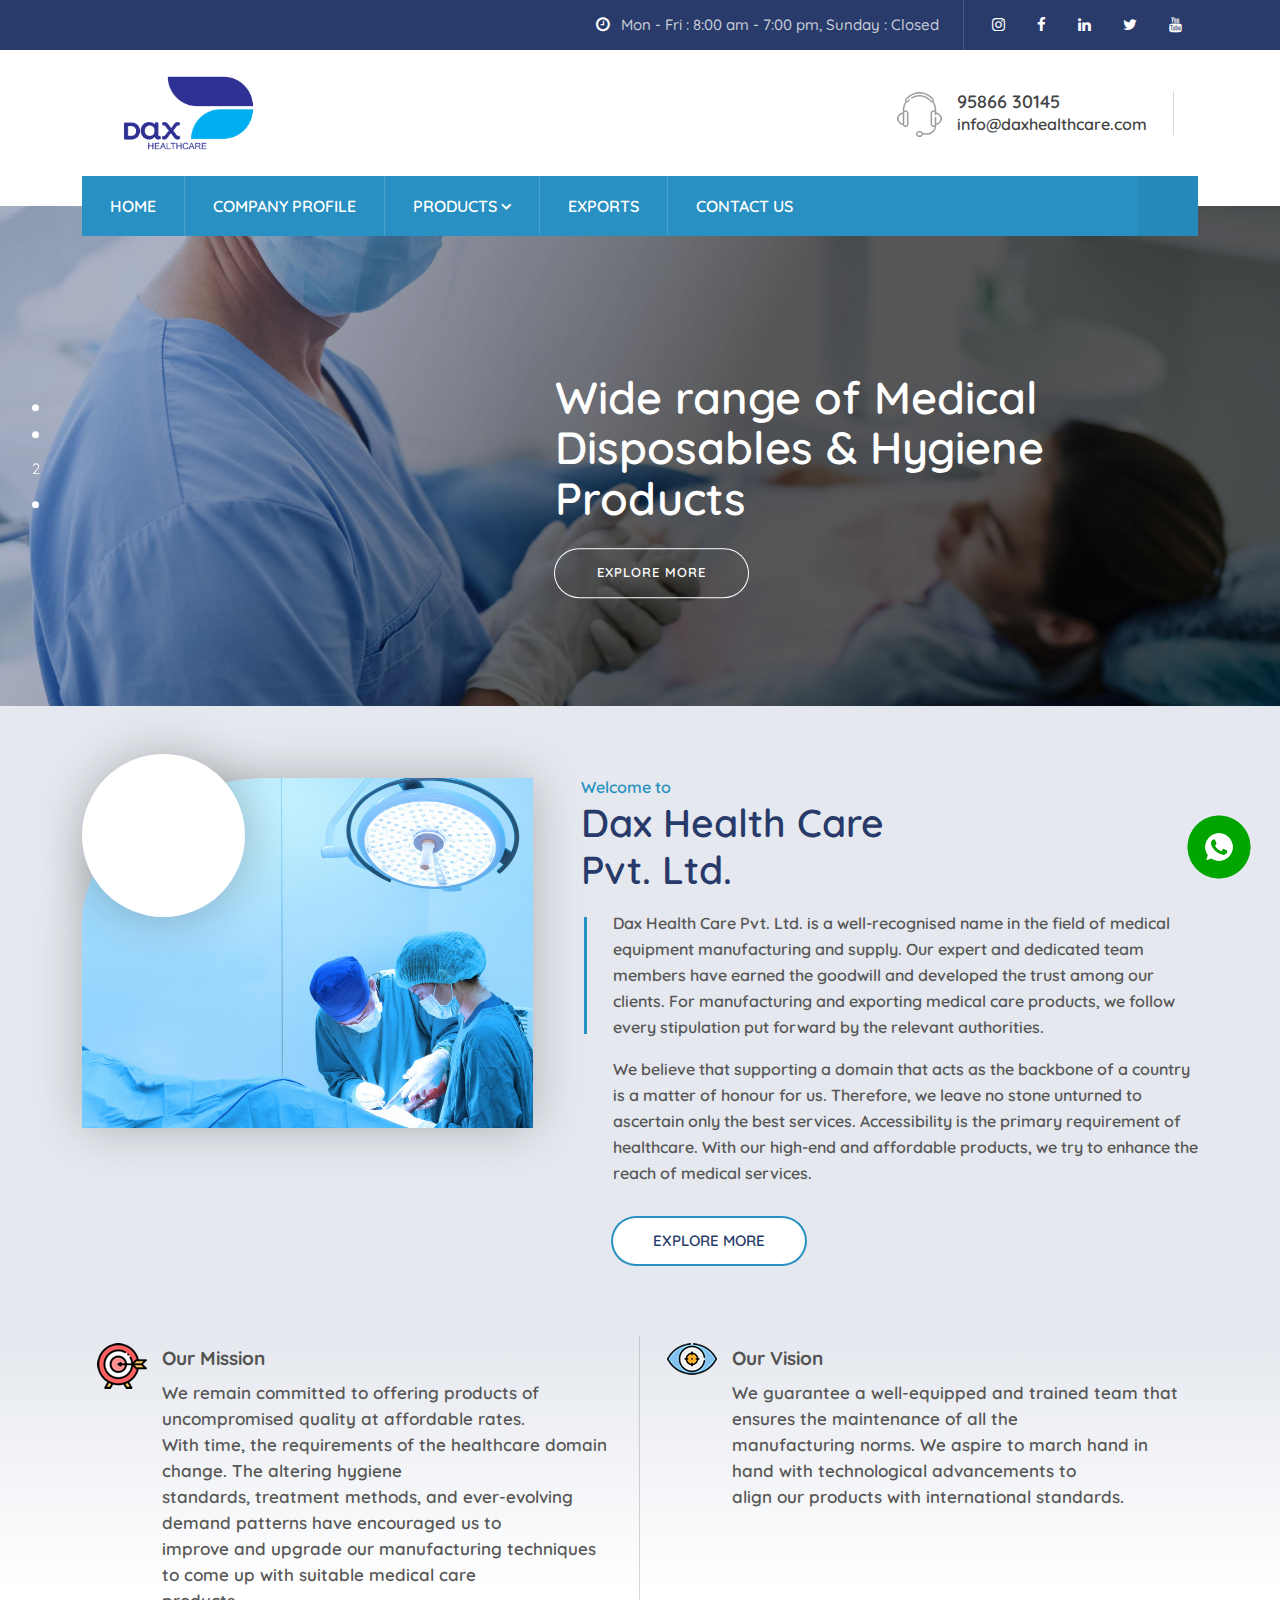
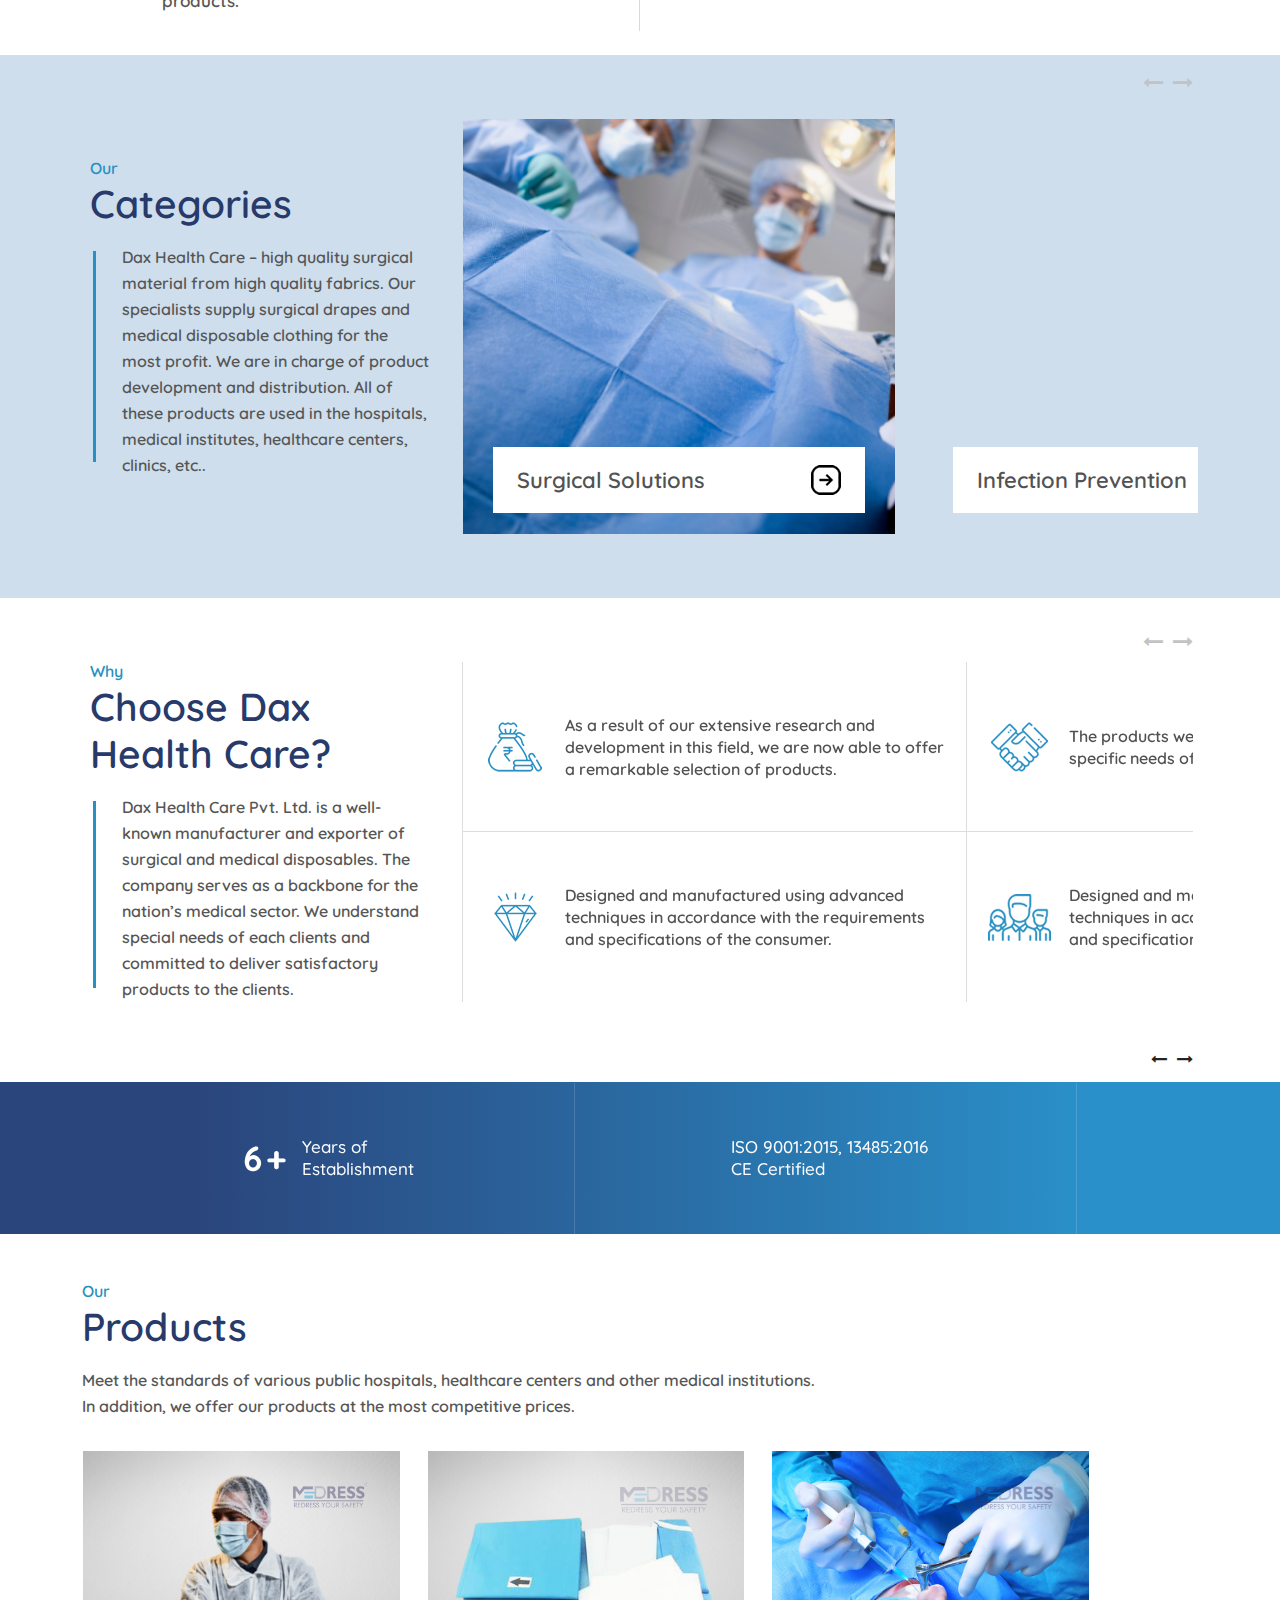
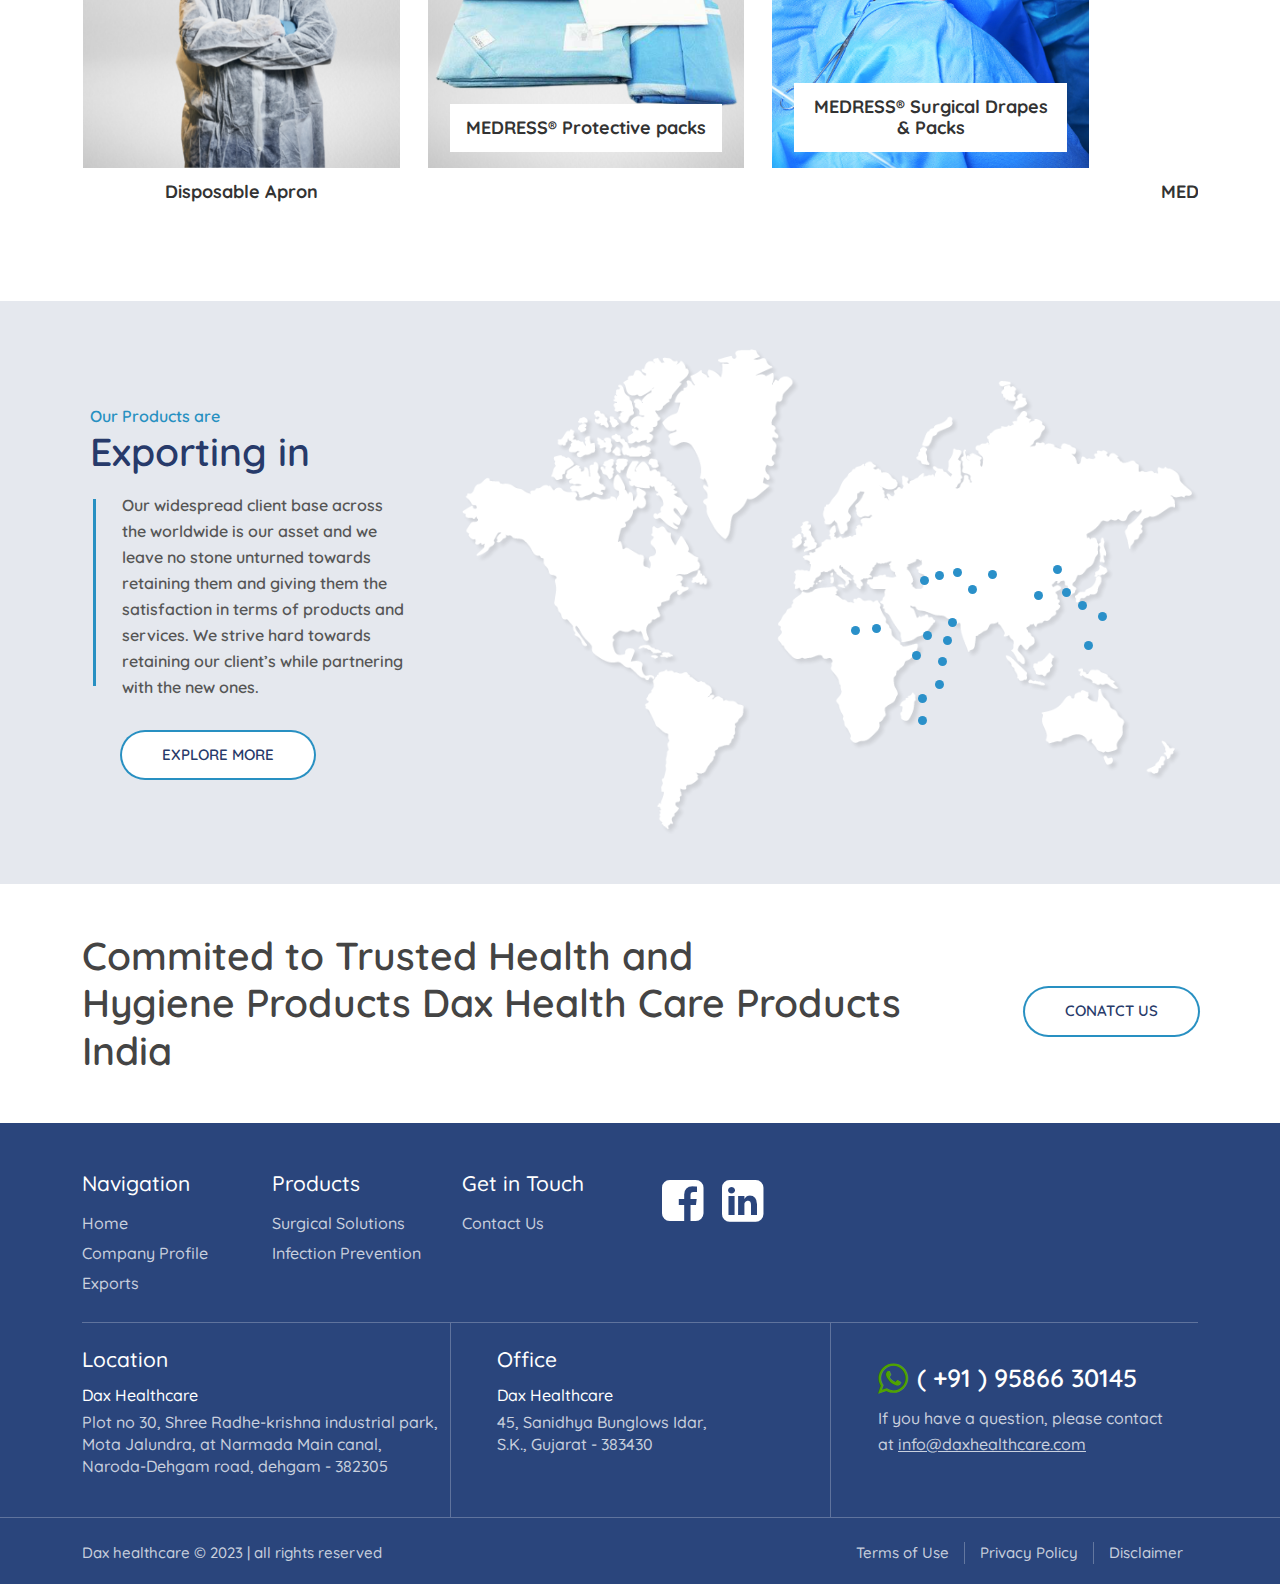
==== commit fc83a92a: "- added factory location - added whatsapp icon" ====
--- a/index.html
+++ b/index.html
@@ -1053,12 +1053,31 @@
                             </ul>
                         </div>
                     </div>
+
+                    <div class="col-lg-2 col-sm-4 col-12 py-3">
+                        <div class="">
+                            <ul class="nav social-icons">
+                                <li><a href="javascript:void()"><i class="fa fa-facebook-square"
+                                            aria-hidden="true"></i></a></li>
+                                <li><a href="javascript:void()"><i class="fa fa-linkedin-square"
+                                            aria-hidden="true"></i></a></li>
+                            </ul>
+                        </div>
+                    </div>
                 </div>
                 <div class="footermiddle">
                     <div class="row">
                         <div class="col-xl-4 col-lg-5 col-md-6 col-12 py-4">
                             <div class="callus">
                                 <h6>Location</h6>
+                                <p><strong>Dax Healthcare </strong>Plot no 30, Shree Radhe-krishna industrial park,<br>
+                                    Mota Jalundra, at Narmada Main canal,<br> Naroda-Dehgam road, dehgam - 382305</p>
+                            </div>
+                        </div>
+
+                        <div class="col-xl-4 col-lg-5 col-md-6 col-12 py-4">
+                            <div class="callus">
+                                <h6>Office</h6>
                                 <p><strong>Dax Healthcare </strong> 45, Sanidhya Bunglows
                                     Idar,<br> S.K., Gujarat - 383430</p>
                             </div>
@@ -1072,18 +1091,14 @@
                                         href="mailto:info@daxhealthcare.com">info@daxhealthcare.com</a></p>
                             </div>
                         </div>
-                        <div class="col-xl-4 col-lg-3 col-12 py-4">
-                            <ul class="nav social-icons">
-                                <li><a href="javascript:void()"><i class="fa fa-facebook-square"
-                                            aria-hidden="true"></i></a></li>
-                                <li><a href="javascript:void()"><i class="fa fa-linkedin-square"
-                                            aria-hidden="true"></i></a></li>
-                            </ul>
-                        </div>
                     </div>
                 </div>
             </div>
         </div>
+
+        <a href="https://api.whatsapp.com/send?phone=9586630145" target="_blank" class="whatsapp-icon">
+            <img src="./assets/images/whatsapp.png" />
+        </a>
 
         <div class="footer">
             <div class="container">
@@ -1104,6 +1119,8 @@
                 </footer>
             </div>
         </div>
+
+    </div>
 </body>
 
 </html>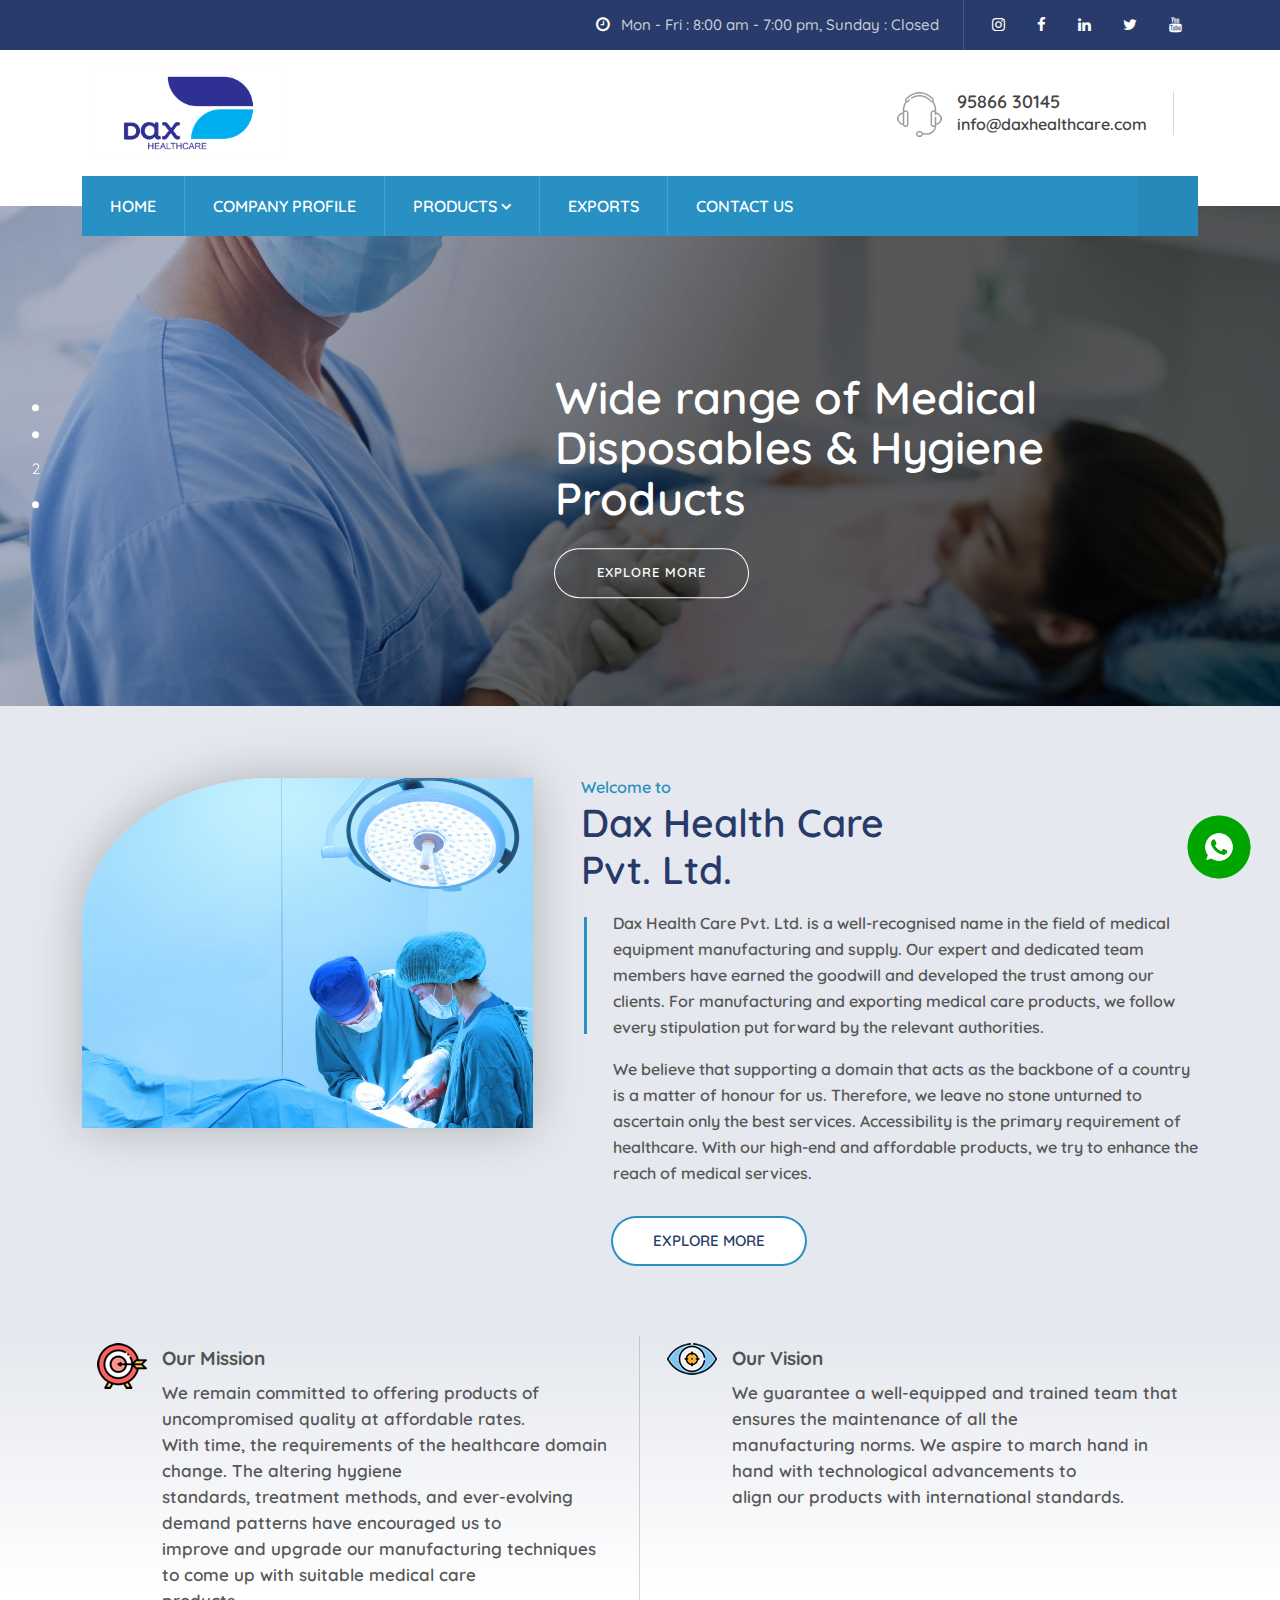
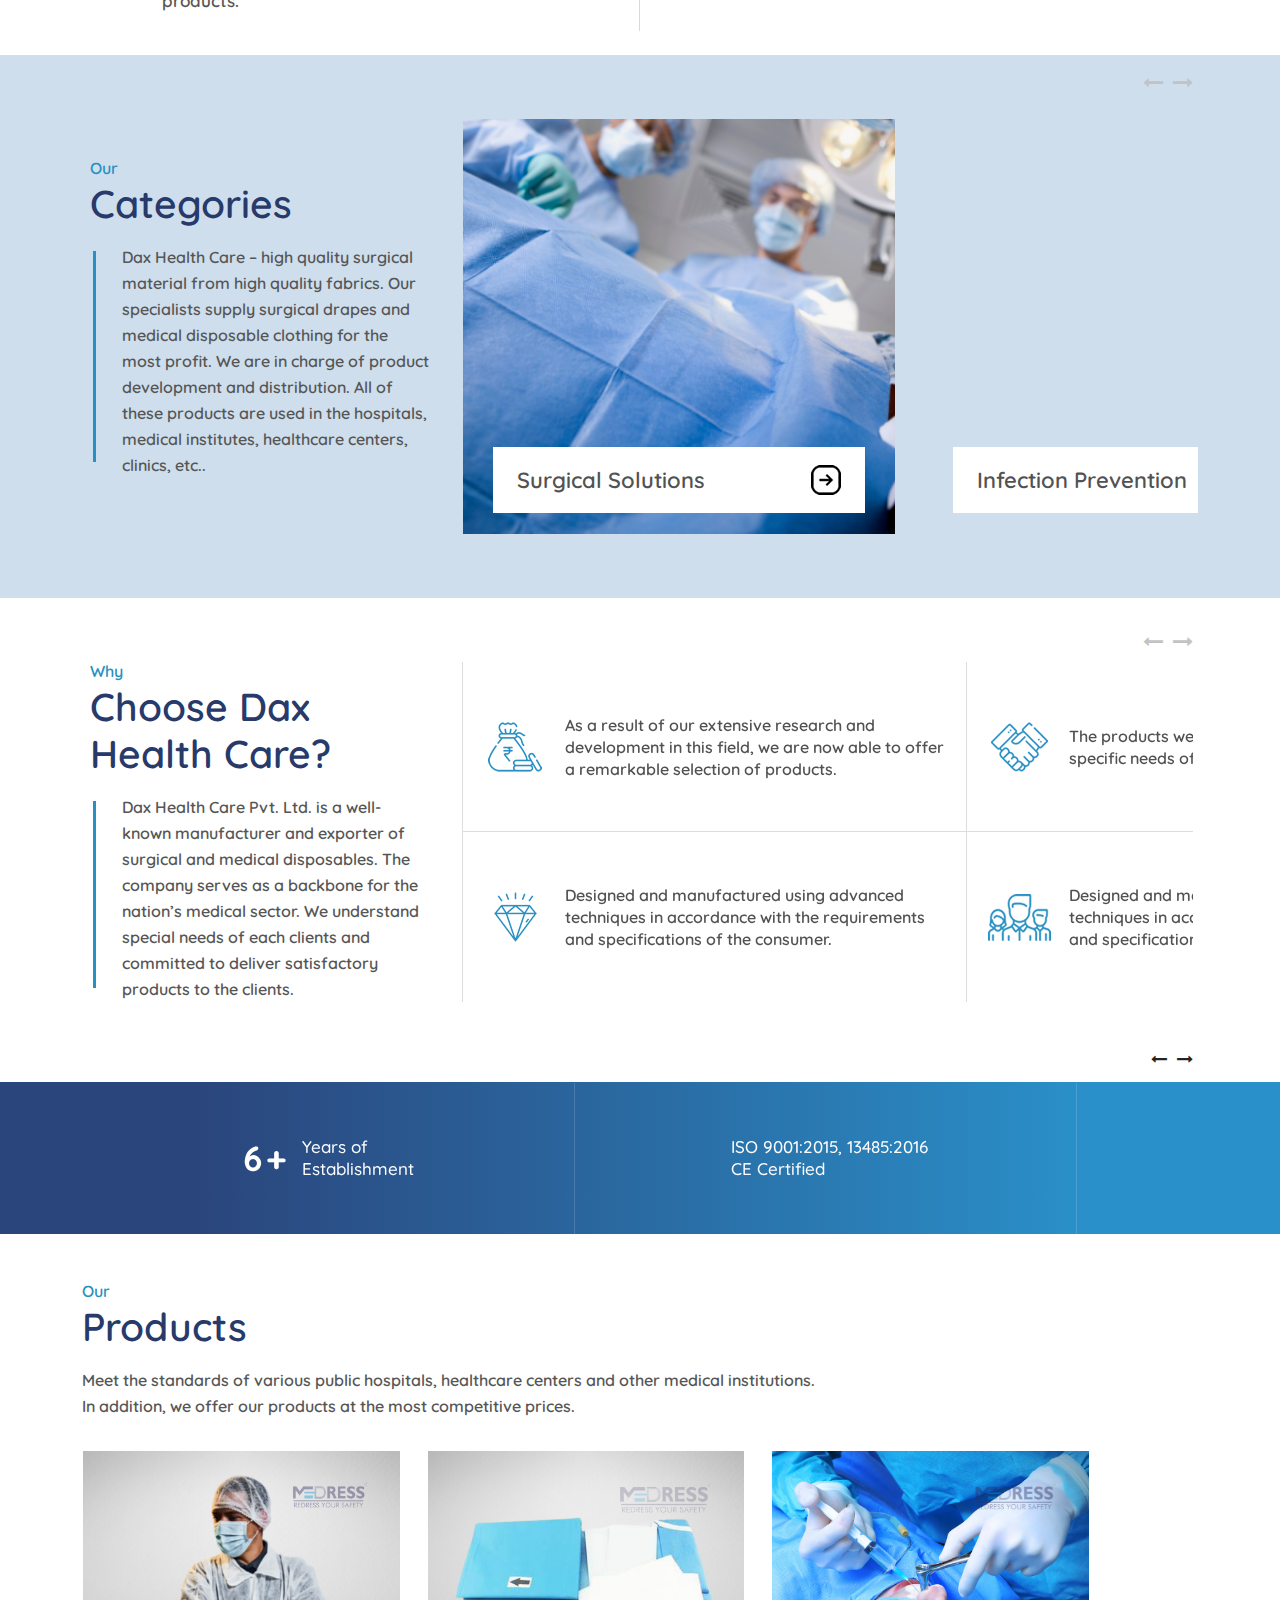
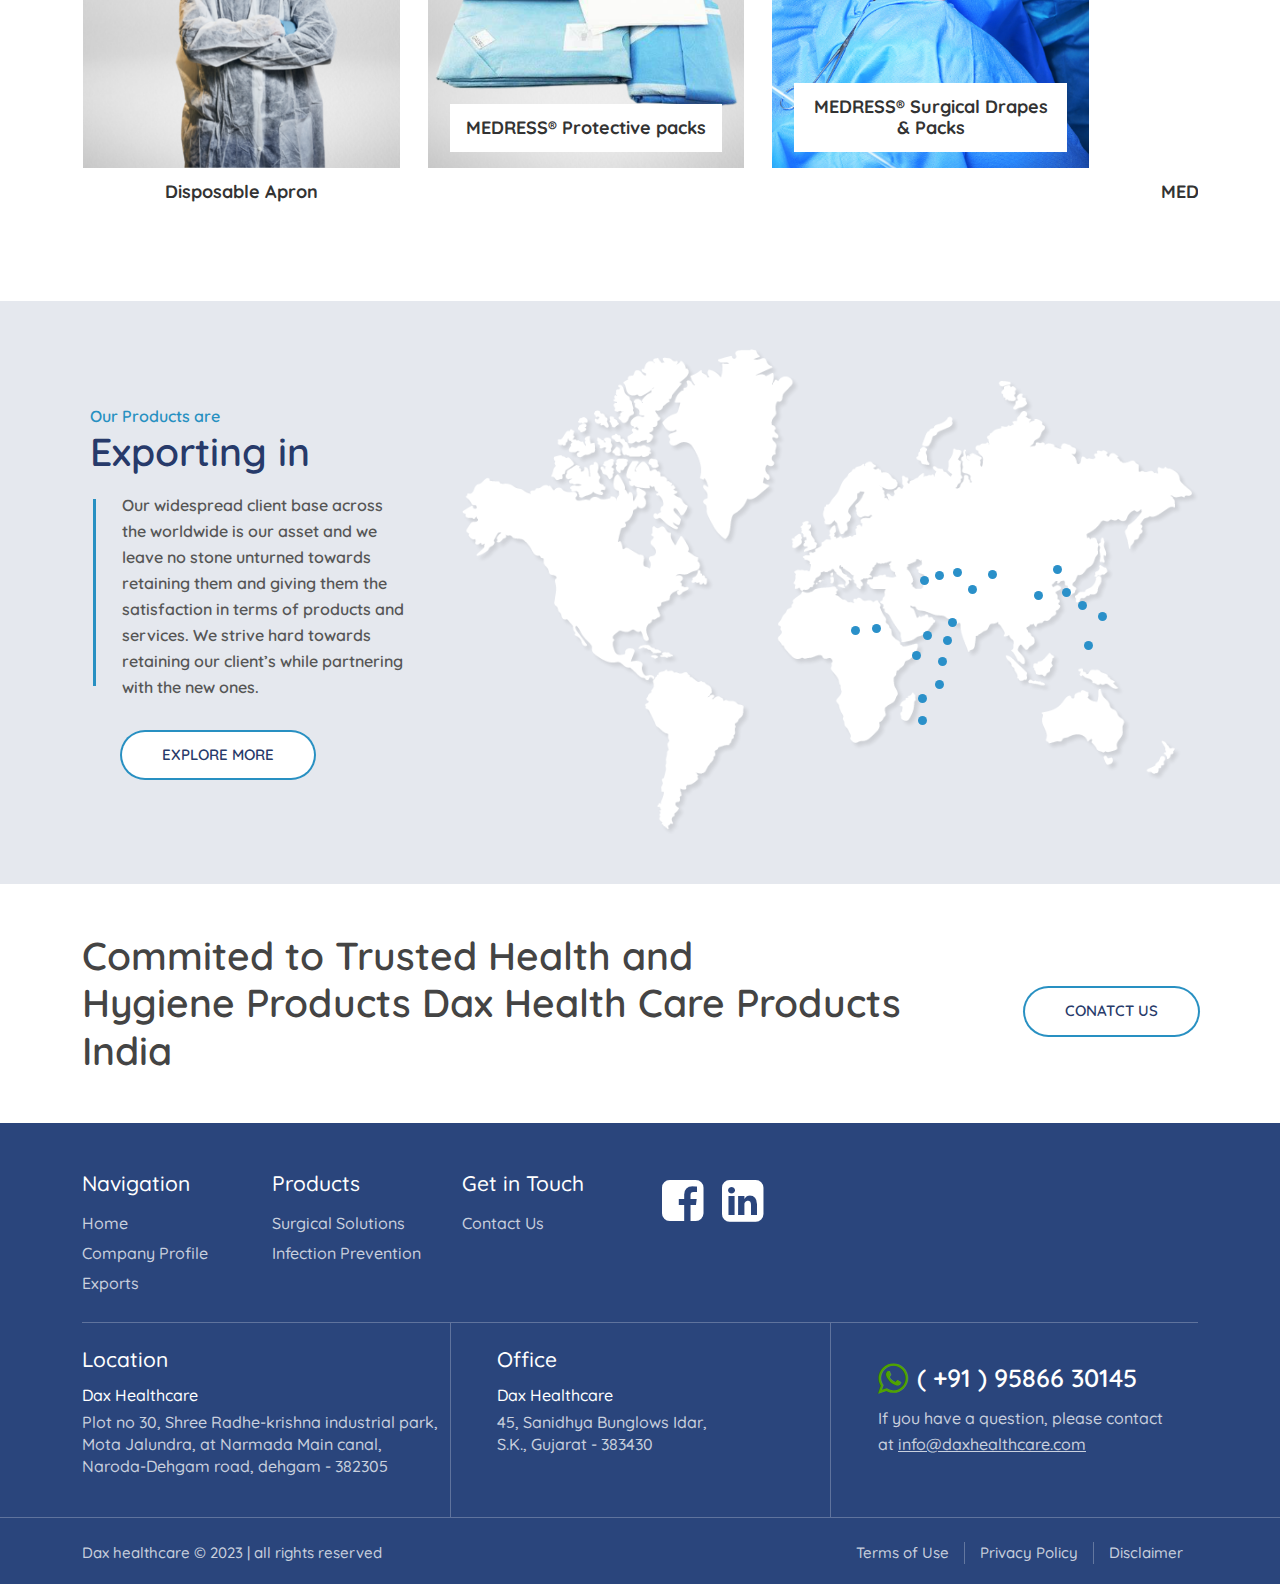
==== commit 72052ffc: "lighthouse fix-I" ====
--- a/index.html
+++ b/index.html
@@ -6,39 +6,27 @@
     <meta http-equiv="X-UA-Compatible" content="IE=edge">
     <meta name="viewport" content="width=device-width, initial-scale=1.0">
     <!-- <title>Dax Health Care</title> -->
-    <link rel="icon" href="favicon.ico">
     <!-- <link rel=stylesheet href=./assets/css/d7cb9.css media=all> -->
-    <link rel="stylesheet" href="./assets/css/47f0e.css">
-    <link rel=stylesheet id=font-css-css
-        href='https://cdnjs.cloudflare.com/ajax/libs/font-awesome/4.7.0/css/font-awesome.min.css?ver=1.0.0' media>
-
-
-    <!-- <link rel="stylesheet" href="./assets/css/bootstrap.min.css" /> -->
-
-    <script src="https://code.jquery.com/jquery-3.6.3.min.js"
-        integrity="sha256-pvPw+upLPUjgMXY0G+8O0xUf+/Im1MZjXxxgOcBQBXU=" crossorigin="anonymous"></script>
-    <script src="./assets/js/bootstrap/bootstrap.min.js"></script>
-    <script type="module" src="./assets/js/script.js"></script>
-    <script src="./assets/OwlCarousel2-2.3.4/dist/owl.carousel.min.js"></script>
-
     <meta charset="UTF-8">
     <meta name="viewport" content="width=device-width, initial-scale=1">
     <meta name="robots" content="index, follow, max-image-preview:large, max-snippet:-1, max-video-preview:-1">
     <title>Healthcare and Surgical Products Manufacturers, Exporters and Suppliers - Dax Health Care Pvt. Ltd.
     </title>
     <meta name="description"
-        content="Dax Health Care Pvt. Ltd. is leading manufacturers and suppliers of the best quality healthcare and surgical products. Our major products are surgical and disposable gowns, drapes, face masks, FFP1 masks, dust masks and non-woven shoe covers.">
-    <link rel="canonical" href="https://www.test1healthcare.000webhostapp.com.com/">
+    content="Dax Health Care Pvt. Ltd. is leading manufacturers and suppliers of the best quality healthcare and surgical products. Our major products are surgical and disposable gowns, drapes, face masks, FFP1 masks, dust masks and non-woven shoe covers.">
     <meta property="og:locale" content="en_US">
     <meta property="og:type" content="website">
     <meta property="og:title"
-        content="Healthcare and Surgical Products Manufacturers, Exporters and Suppliers - Dax Health Care Pvt. Ltd.">
+    content="Healthcare and Surgical Products Manufacturers, Exporters and Suppliers - Dax Health Care Pvt. Ltd.">
     <meta property="og:description"
-        content="Dax Health Care Pvt. Ltd. is leading manufacturers and suppliers of the best quality healthcare and surgical products. Our major products are surgical and disposable gowns, drapes, face masks, FFP1 masks, dust masks and non-woven shoe covers.">
+    content="Dax Health Care Pvt. Ltd. is leading manufacturers and suppliers of the best quality healthcare and surgical products. Our major products are surgical and disposable gowns, drapes, face masks, FFP1 masks, dust masks and non-woven shoe covers.">
     <meta property="og:url" content="https://www.test1healthcare.000webhostapp.com/">
     <meta property="og:site_name" content="Dax Health Care Pvt. Ltd.">
     <meta property="article:modified_time" content="2023-02-05T16:21:26+00:00">
     <meta name="twitter:card" content="summary_large_image">
+    <link rel="icon" href="favicon.ico">
+    <link rel="canonical" href="https://www.test1healthcare.000webhostapp.com.com/">
+    <link rel="stylesheet" href="./assets/css/47f0e.css">
 </head>
 
 <body>
@@ -48,35 +36,35 @@
                 <div class=container>
                     <ul class="nav justify-content-end">
                         <li class=nav-item>
-                            <a class="nav-link disabled" href=#>
+                            <a class="nav-link disabled" href=# aria-label="timing">
                                 <i class="fa fa-clock-o"></i>
                                 Mon - Fri : 8:00 am - 7:00 pm, Sunday : Closed
                             </a>
                         </li>
-                        <li class=nav-item>
-                            <a class=nav-link href="javascript:void()" />
-                            <i class="fa fa-instagram" aria-hidden=true></i>
-                            </i></a>
+                        <li class=nav-item >
+                            <a class=nav-link href="javascript:void();" aria-label="Instagram">
+                                <i class="fa fa-instagram" aria-hidden=true></i>
+                            </a>
+                        </li>
+                        <li class=nav-item >
+                            <a class=nav-link href="javascript:void();" aria-label="Facebook">
+                                <i class="fa fa-facebook" aria-hidden=true></i>
+                            </a>
                         </li>
                         <li class=nav-item>
-                            <a class=nav-link href="javascript:void()">
-                                <i class="fa fa-facebook" aria-hidden=true></i>
-                                </i></a>
+                            <a class=nav-link href="javascript:void()" aria-label="linkedin">
+                                <i class="fa fa-linkedin" aria-hidden=true></i>
+                            </a>
                         </li>
-                        <li class=nav-item>
-                            <a class=nav-link href="javascript:void()">
-                                <i class="fa fa-linkedin" aria-hidden=true></i>
-                                </i></a>
+                        <li class=nav-item >
+                            <a class=nav-link href="javascript:void();" aria-label="Twitter">
+                                <i class="fa fa-twitter" aria-hidden=true></i>
+                            </a>
                         </li>
-                        <li class=nav-item>
-                            <a class=nav-link href="javascript:void()">
-                                <i class="fa fa-twitter" aria-hidden=true></i>
-                                </i></a>
-                        </li>
-                        <li class=nav-item>
-                            <a class=nav-link href="javascript:void()">
+                        <li class=nav-item >
+                            <a class=nav-link href="javascript:void();" aria-label="youtube">
                                 <i class="fa fa-youtube" aria-hidden=true></i>
-                                </i></a>
+                            </a>
                         </li>
                     </ul>
                 </div>
@@ -289,8 +277,8 @@
                         <div class="welleft position-relative">
                             <div class="welpic"><img src="./assets/images/Surgical-gown-and-drape.png"
                                     class="img-fluid w-100" alt="Surgical Gown and Drape"></div>
-                            <div class="medress"><img src="./assets/images/medress-1.png" class="img-fluid" alt="">
-                            </div>
+                            <!-- <div class="medress"><img src="./assets/images/medress-1.png" class="img-fluid" alt=""> -->
+                            <!-- </div> -->
                         </div>
                     </div>
                     <div class="col-xl-7 col-lg-6 col-12 py-4">
@@ -358,7 +346,7 @@
                     <div class="col-lg-8 col-12">
                         <div class="owlcate owl-carousel owl-theme owl-loaded owl-drag">
                             <div class="owl-stage-outer">
-                                <div class="owl-stage"
+                                <div class="owl-stage" id="owl"
                                     style="transform: translate3d(-920px, 0px, 0px); transition: all 0.25s ease 0s; width: 2762px;">
                                     <div class="owl-item cloned" style="width: 432.331px; margin-right: 28px;">
                                         <div class="item view">
@@ -423,10 +411,13 @@
                                                     srcset="./assets/images/Infection-Prevention-1024x1024.png 1024w, ./assets/images/Infection-Prevention-300x300.png 300w, ./assets/images/Infection-Prevention-150x150.png 150w, ./assets/images/Infection-Prevention-768x768.png 768w, ./assets/images/Infection-Prevention.png 1080w"
                                                     sizes="(max-width: 640px) 100vw, 640px"></div>
                                             <div class="mask d-flex">
-                                                <h5>Infection Prevention</h5> <a
-                                                    href="./assets/images/infection-prevention/"><img
+                                                <h5>Infection Prevention</h5> 
+                                                <!-- <a href="./assets/images/infection-prevention/"><img
                                                         src="./assets/images/arrow-right.png" class="img-fluid"
-                                                        alt=""></a>
+                                                        alt=""></a> -->
+                                                        <a href="javascript:void()"><img
+                                                            src="./assets/images/arrow-right.png" class="img-fluid"
+                                                            alt=""></a>
                                             </div>
                                         </div>
                                     </div>
@@ -469,8 +460,8 @@
                                 </div>
                             </div>
                             <div class="owl-nav disabled"><button type="button" role="presentation" class="owl-prev"
-                                    fdprocessedid="d05fqo"><i class="fa fa-long-arrow-left"></i></button><button
-                                    type="button" role="presentation" class="owl-next" fdprocessedid="79jdw"><i
+                                    fdprocessedid="d05fqo" aria-labelledby="owl"><i class="fa fa-long-arrow-left"></i></button><button
+                                    type="button" role="presentation" class="owl-next" fdprocessedid="79jdw" aria-labelledby="owl"><i
                                         class="fa fa-long-arrow-right"></i></button></div>
                             <div class="owl-dots disabled"></div>
                         </div>
@@ -496,7 +487,7 @@
                     <div class="col-xxl-9 col-xl-8 col-lg-6 col-12 py-3 slider">
                         <div class="owl-carousel owl-theme whyslider owl-loaded owl-drag">
                             <div class="owl-stage-outer">
-                                <div class="owl-stage"
+                                <div class="owl-stage" id="owl-1"
                                     style="transform: translate3d(-1510px, 0px, 0px); transition: all 0.25s ease 0s; width: 3526px;">
                                     <div class="owl-item cloned" style="width: 503.625px;">
                                         <div class="item">
@@ -644,8 +635,8 @@
                                 </div>
                             </div>
                             <div class="owl-nav disabled"><button type="button" role="presentation" class="owl-prev"
-                                    fdprocessedid="sdq7pd"><i class="fa fa-long-arrow-left"></i></button><button
-                                    type="button" role="presentation" class="owl-next" fdprocessedid="c3qpi"><i
+                                    fdprocessedid="sdq7pd" aria-labelledby="owl-1"><i class="fa fa-long-arrow-left" ></i></button><button
+                                    type="button" role="presentation" class="owl-next" fdprocessedid="c3qpi" aria-labelledby="owl-1"><i
                                         class="fa fa-long-arrow-right"></i></button></div>
                             <div class="owl-dots disabled"></div>
                         </div>
@@ -658,7 +649,7 @@
             <div class="container">
                 <div class="owl-carousel owl-theme yearslider owl-loaded owl-drag">
                     <div class="owl-stage-outer">
-                        <div class="owl-stage"
+                        <div class="owl-stage" id="owl-2"
                             style="transform: translate3d(-1505px, 0px, 0px); transition: all 0s ease 0s; width: 6021px;">
                             <div class="owl-item cloned" style="width: 491.733px; margin-right: 10px;">
                                 <div class="item">
@@ -755,8 +746,8 @@
                         </div>
                     </div>
                     <div class="owl-nav"><button type="button" role="presentation" class="owl-prev"
-                            fdprocessedid="jid969"><i class="fa fa-long-arrow-left"></i></button><button type="button"
-                            role="presentation" class="owl-next" fdprocessedid="9pdq9"><i
+                            fdprocessedid="jid969" aria-labelledby="owl-2"><i class="fa fa-long-arrow-left"></i></button><button type="button"
+                            role="presentation" class="owl-next" fdprocessedid="9pdq9" aria-labelledby="owl-2"><i
                                 class="fa fa-long-arrow-right"></i></button></div>
                     <div class="owl-dots disabled"></div>
                 </div>
@@ -774,7 +765,7 @@
                 </div>
                 <div class="owlproduct owl-carousel owl-theme owl-loaded owl-drag">
                     <div class="owl-stage-outer">
-                        <div class="owl-stage"
+                        <div class="owl-stage" id="owl-3"
                             style="transform: translate3d(-1723px, 0px, 0px); transition: all 0.25s ease 0s; width: 4137px;">
                             <div class="owl-item cloned" style="width: 316.75px; margin-right: 28px;">
                                 <!-- <a href="https://www.cortexindia.com/products/surgical-gowns/" class="item view"> -->
@@ -934,9 +925,9 @@
                             </div>
                         </div>
                     </div>
-                    <div class="owl-nav disabled"><button type="button" role="presentation" class="owl-prev"><i
+                    <div class="owl-nav disabled"><button type="button" role="presentation" class="owl-prev" aria-labelledby="owl-3"><i
                                 class="fa fa-long-arrow-left"></i></button><button type="button" role="presentation"
-                            class="owl-next"><i class="fa fa-long-arrow-right"></i></button></div>
+                            class="owl-next" aria-labelledby="owl-3"><i class="fa fa-long-arrow-right"></i></button></div>
                     <div class="owl-dots disabled"></div>
                 </div>
             </div>
@@ -1097,7 +1088,7 @@
         </div>
 
         <a href="https://api.whatsapp.com/send?phone=9586630145" target="_blank" class="whatsapp-icon">
-            <img src="./assets/images/whatsapp.png" />
+            <img src="./assets/images/whatsapp.png" alt="whatsapp-icon"/>
         </a>
 
         <div class="footer">
@@ -1121,6 +1112,42 @@
         </div>
 
     </div>
+
+    <link rel=stylesheet id=font-css-css
+    href='https://cdnjs.cloudflare.com/ajax/libs/font-awesome/4.7.0/css/font-awesome.min.css?ver=1.0.0' media>
+
+
+<!-- <link rel="stylesheet" href="./assets/css/bootstrap.min.css" /> -->
+
+<script src="https://code.jquery.com/jquery-3.6.3.min.js"
+    integrity="sha256-pvPw+upLPUjgMXY0G+8O0xUf+/Im1MZjXxxgOcBQBXU=" crossorigin="anonymous"></script>
+
+<script>
+    jQuery.event.special.touchstart = {
+    setup: function( _, ns, handle ) {
+        this.addEventListener("touchstart", handle, { passive: !ns.includes("noPreventDefault") });
+    }
+};
+jQuery.event.special.touchmove = {
+    setup: function( _, ns, handle ) {
+        this.addEventListener("touchmove", handle, { passive: !ns.includes("noPreventDefault") });
+    }
+};
+jQuery.event.special.wheel = {
+    setup: function( _, ns, handle ){
+        this.addEventListener("wheel", handle, { passive: true });
+    }
+};
+jQuery.event.special.mousewheel = {
+    setup: function( _, ns, handle ){
+        this.addEventListener("mousewheel", handle, { passive: true });
+    }
+};
+</script>
+<script async src="./assets/js/bootstrap/bootstrap.min.js"></script>
+<script async type="module" src="./assets/js/script.js"></script>
+<script async src="./assets/OwlCarousel2-2.3.4/dist/owl.carousel.min.js"></script>
+
 </body>
 
 </html>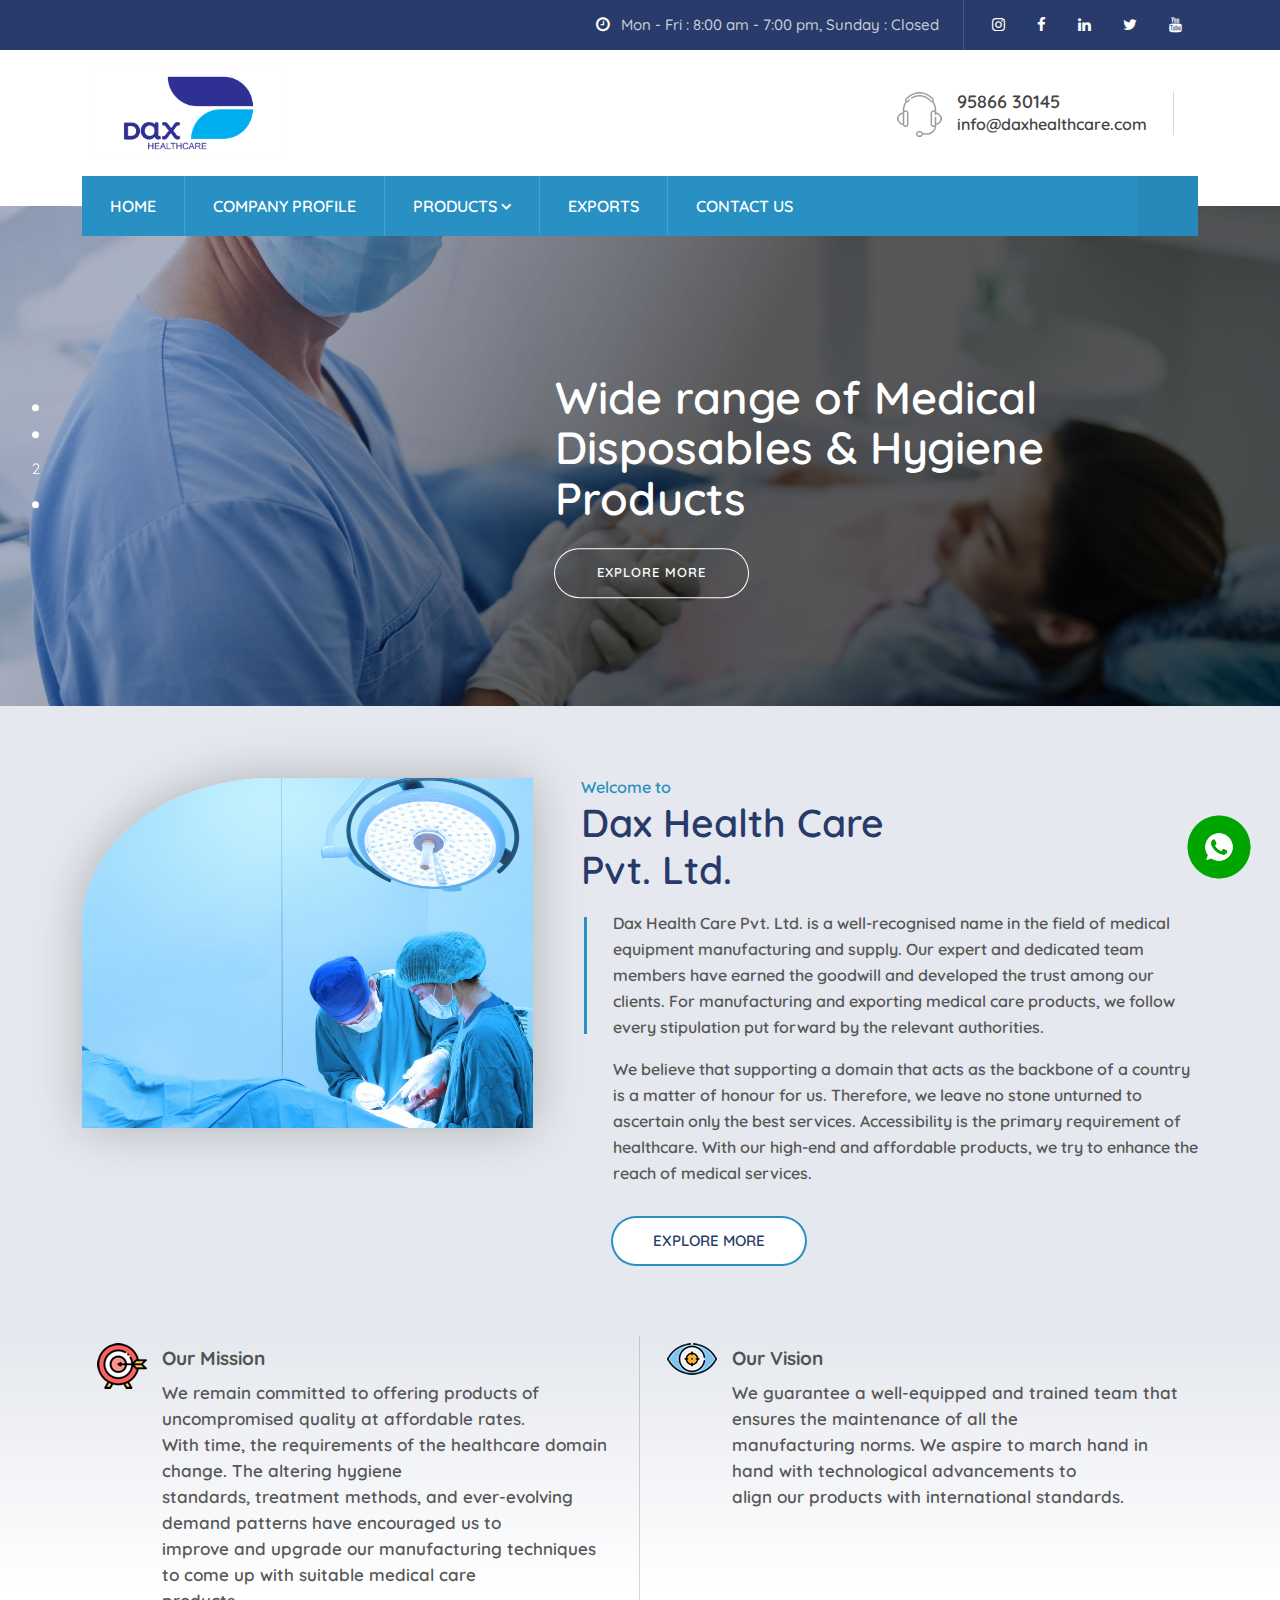
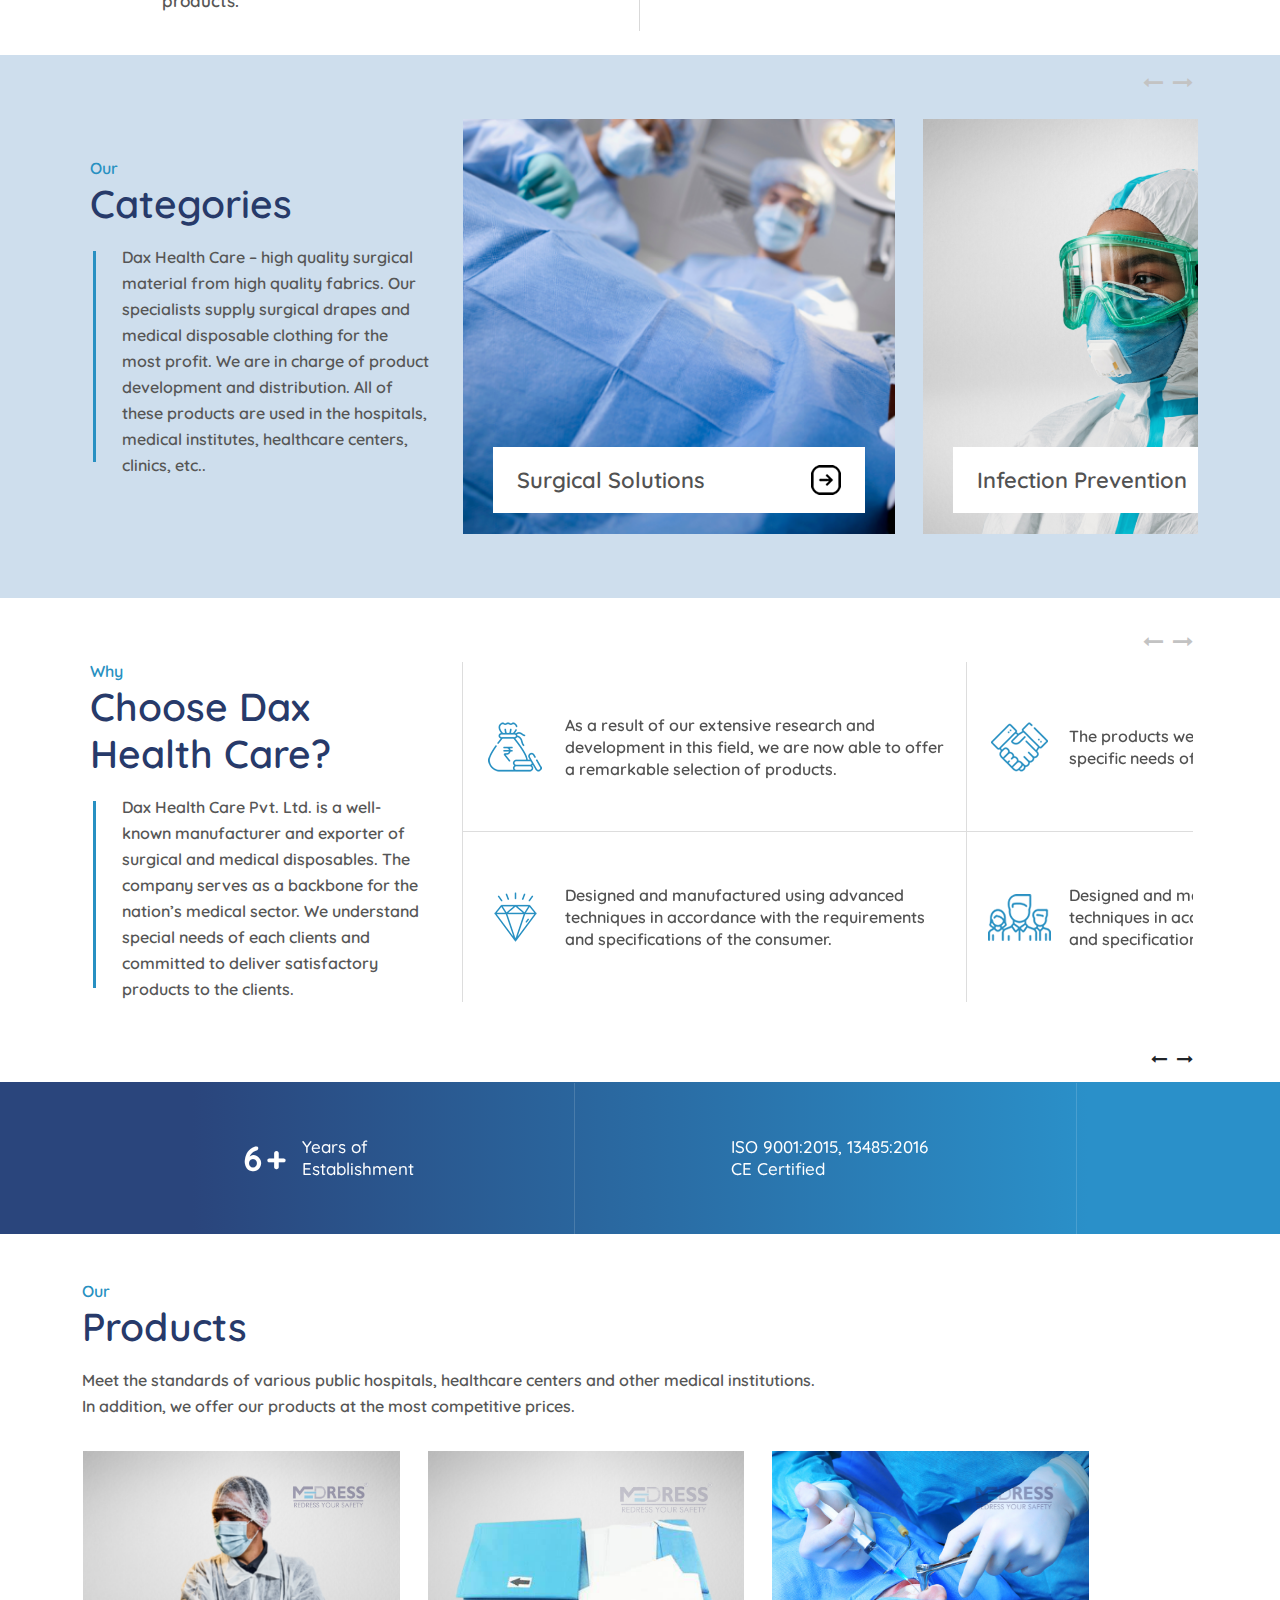
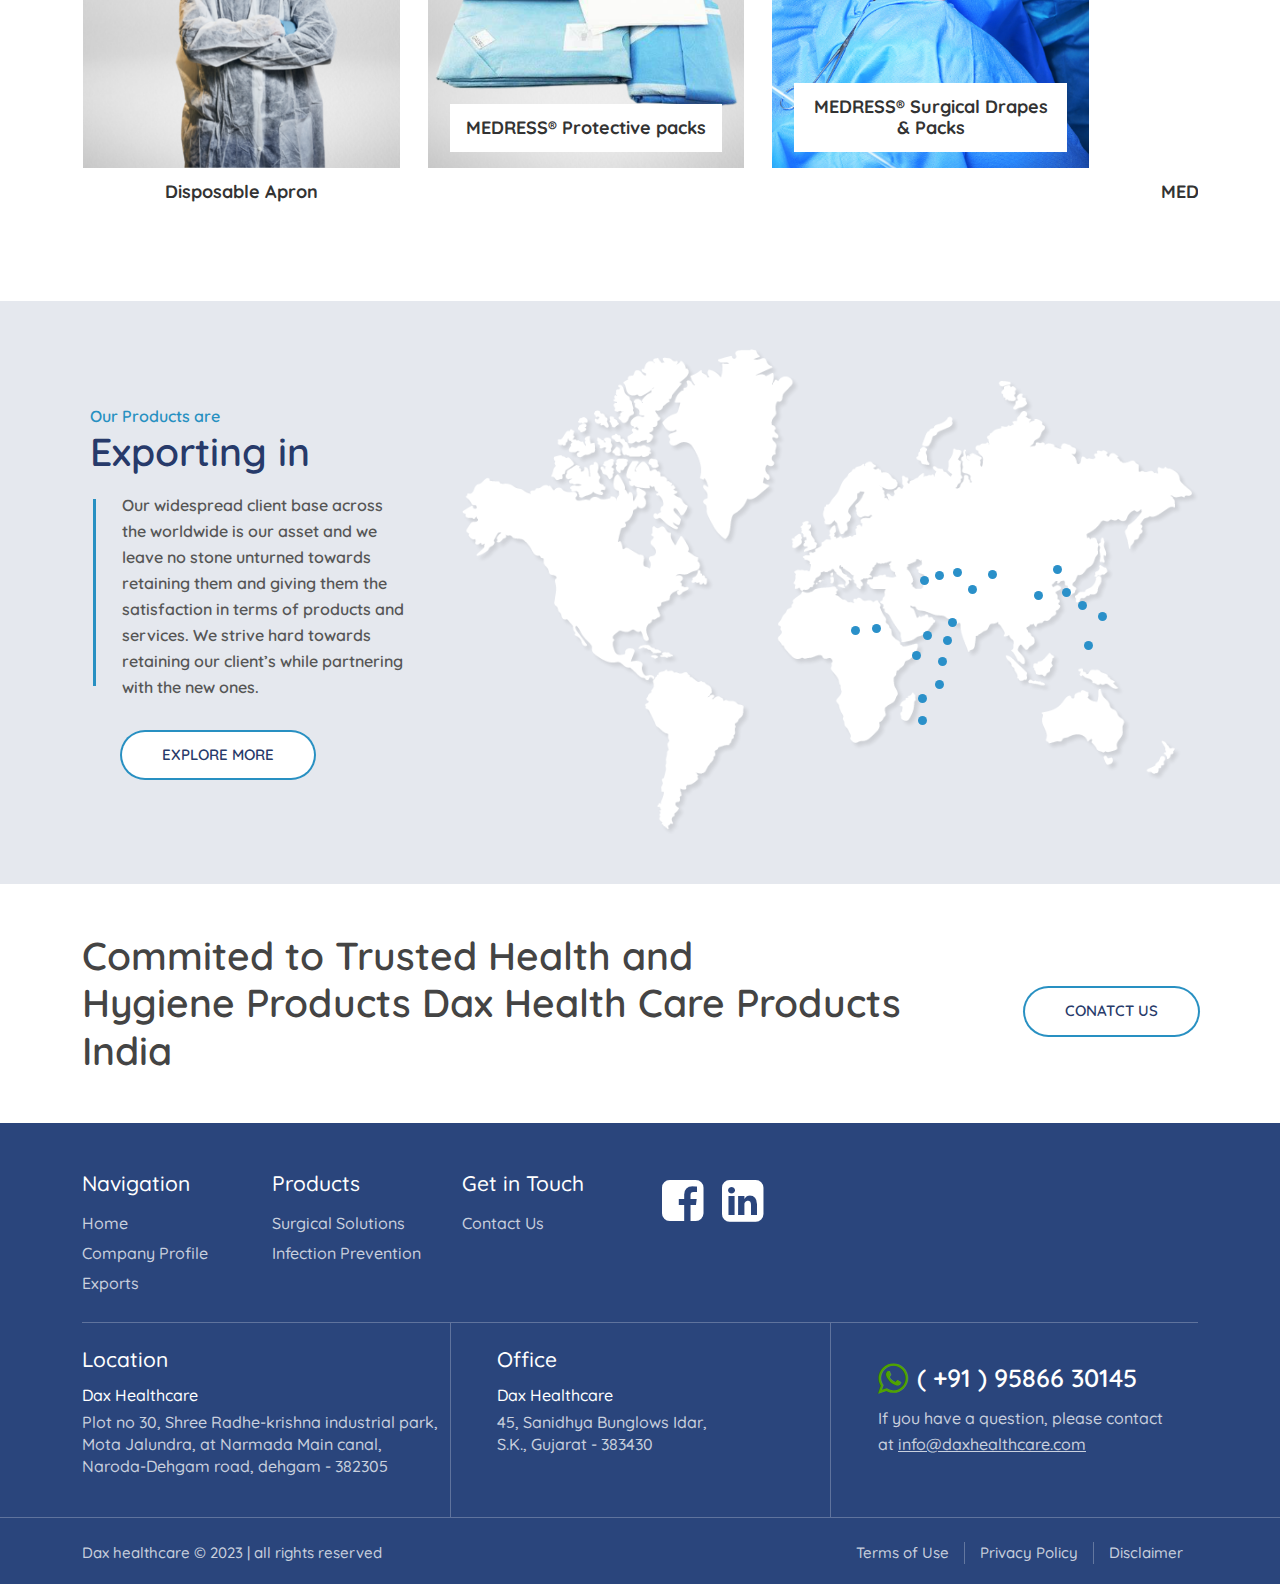
==== commit 531e667a: "lighthouse fix-I.I.I" ====
--- a/index.html
+++ b/index.html
@@ -20,12 +20,12 @@
     content="Healthcare and Surgical Products Manufacturers, Exporters and Suppliers - Dax Health Care Pvt. Ltd.">
     <meta property="og:description"
     content="Dax Health Care Pvt. Ltd. is leading manufacturers and suppliers of the best quality healthcare and surgical products. Our major products are surgical and disposable gowns, drapes, face masks, FFP1 masks, dust masks and non-woven shoe covers.">
-    <meta property="og:url" content="https://www.test1healthcare.000webhostapp.com/">
+    <meta property="og:url" content="https://dax-healthcare.netlify.app/">
     <meta property="og:site_name" content="Dax Health Care Pvt. Ltd.">
     <meta property="article:modified_time" content="2023-02-05T16:21:26+00:00">
     <meta name="twitter:card" content="summary_large_image">
     <link rel="icon" href="favicon.ico">
-    <link rel="canonical" href="https://www.test1healthcare.000webhostapp.com.com/">
+    <link rel="canonical" href="https://dax-healthcare.netlify.app/">
     <link rel="stylesheet" href="./assets/css/47f0e.css">
 </head>
 
@@ -70,7 +70,7 @@
                 </div>
             </div>
             <nav class="navbar navbar-expand-lg navbar-light navfixed py-0">
-                <div class="container"> <a class="navbar-brand" href=""><img src="./assets/logo/logo.png"
+                <div class="container"> <a class="navbar-brand" href="/"><img src="./assets/logo/logo.png"
                             class="img-fluid logo" alt="logo"></a>
                     <div class="midnav d-none d-md-block">
                         <ul class="nav align-items-center">
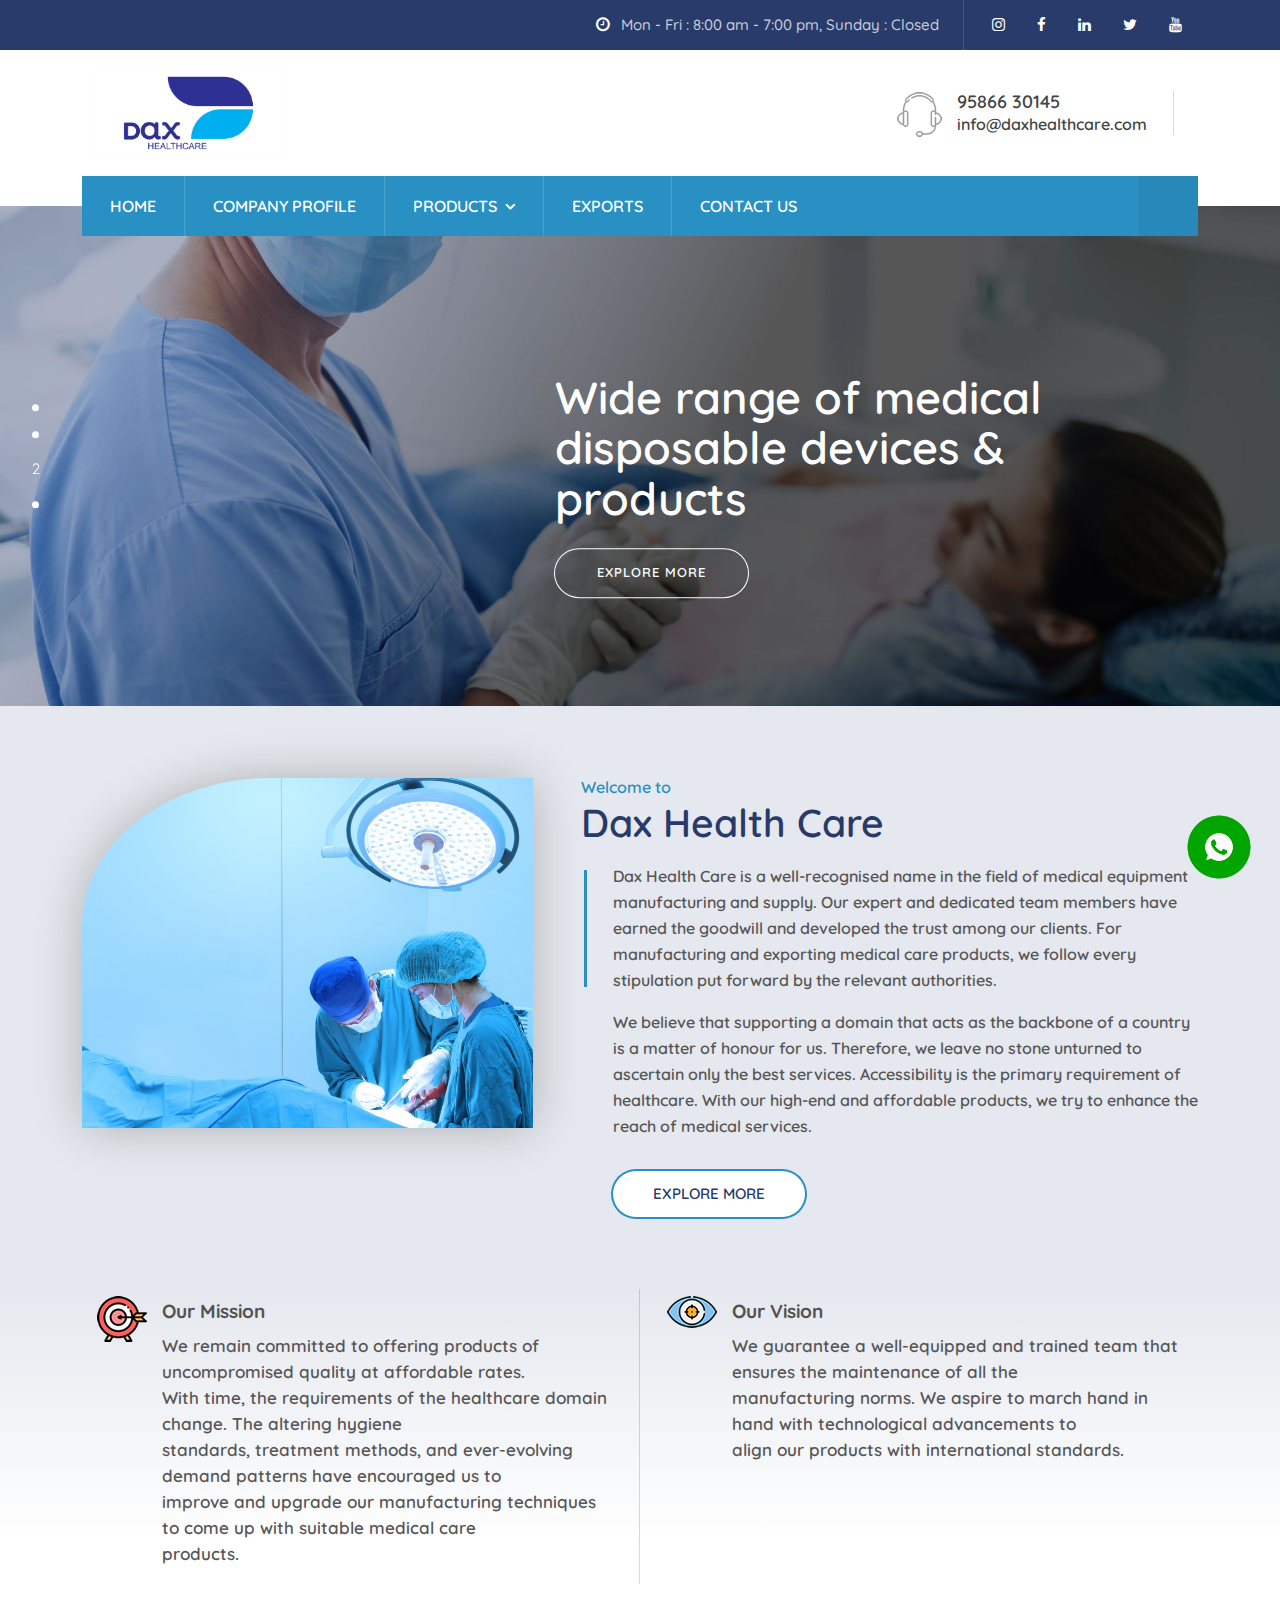
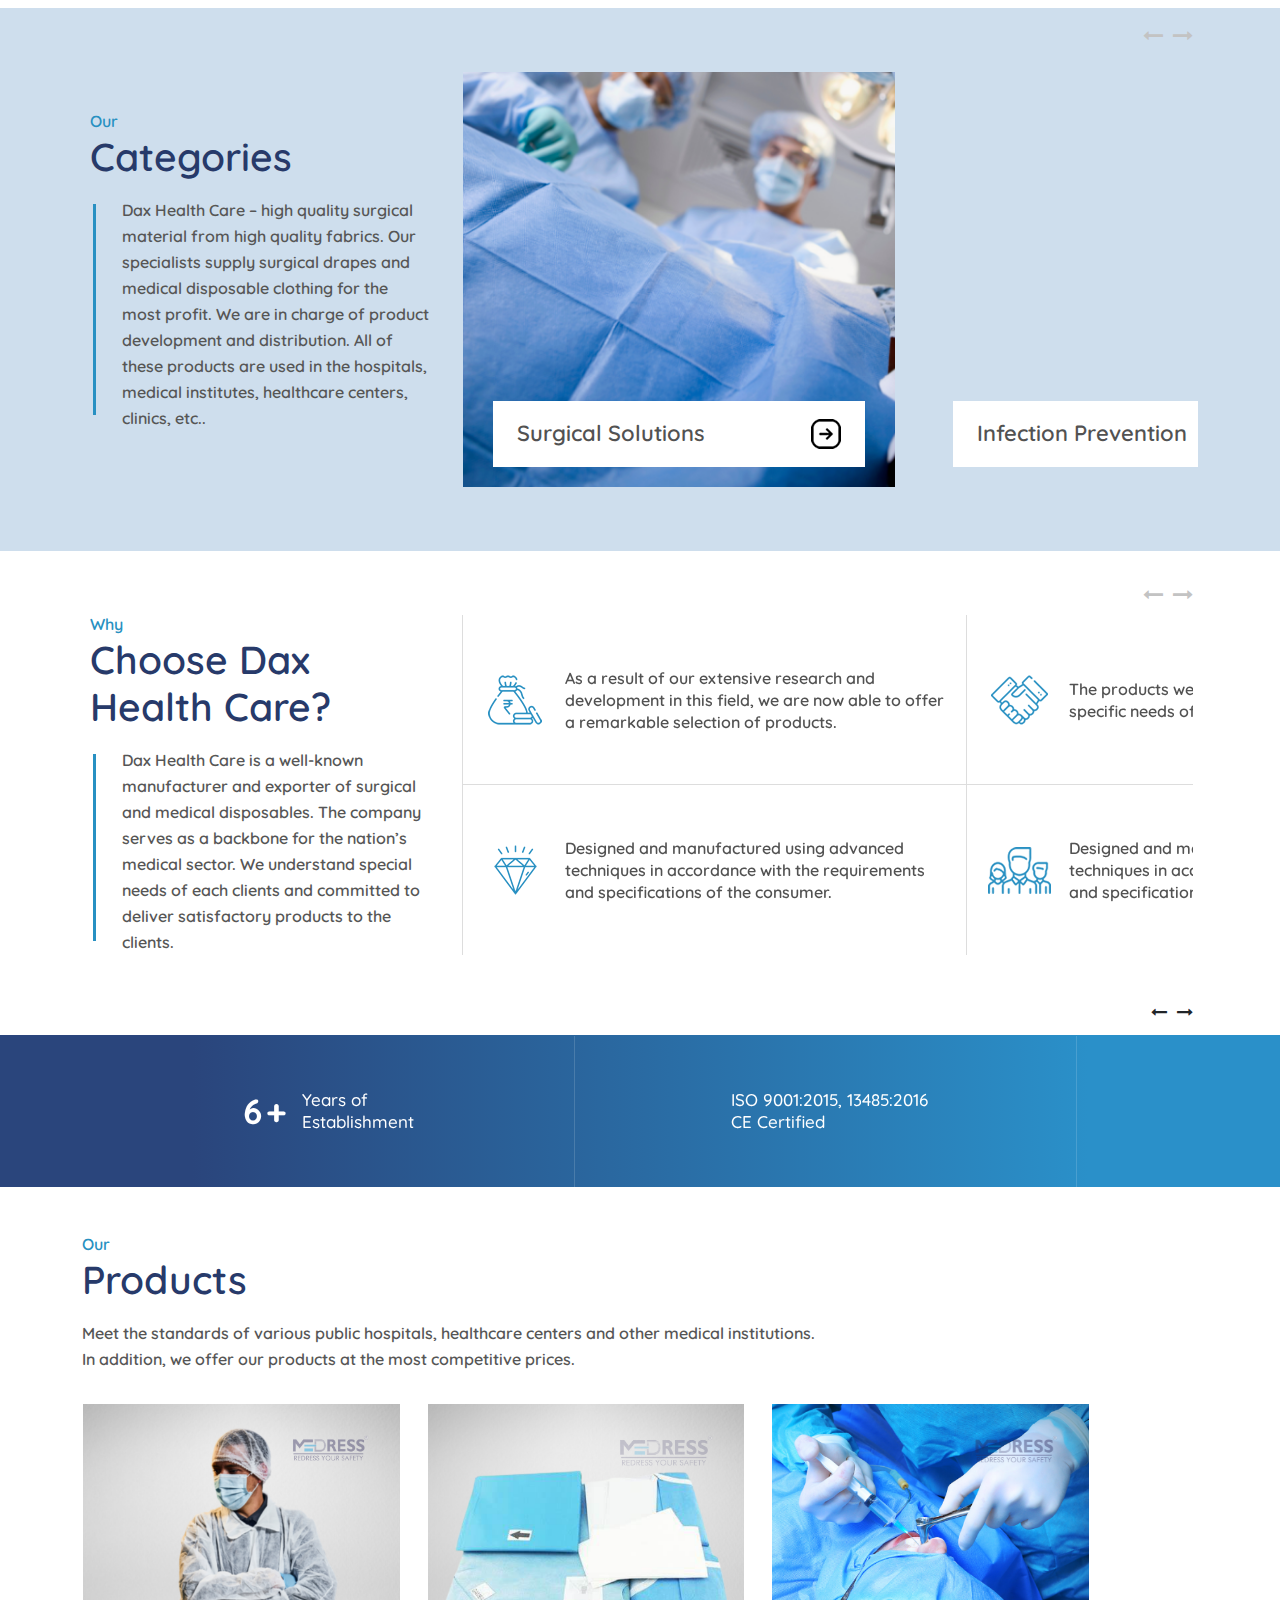
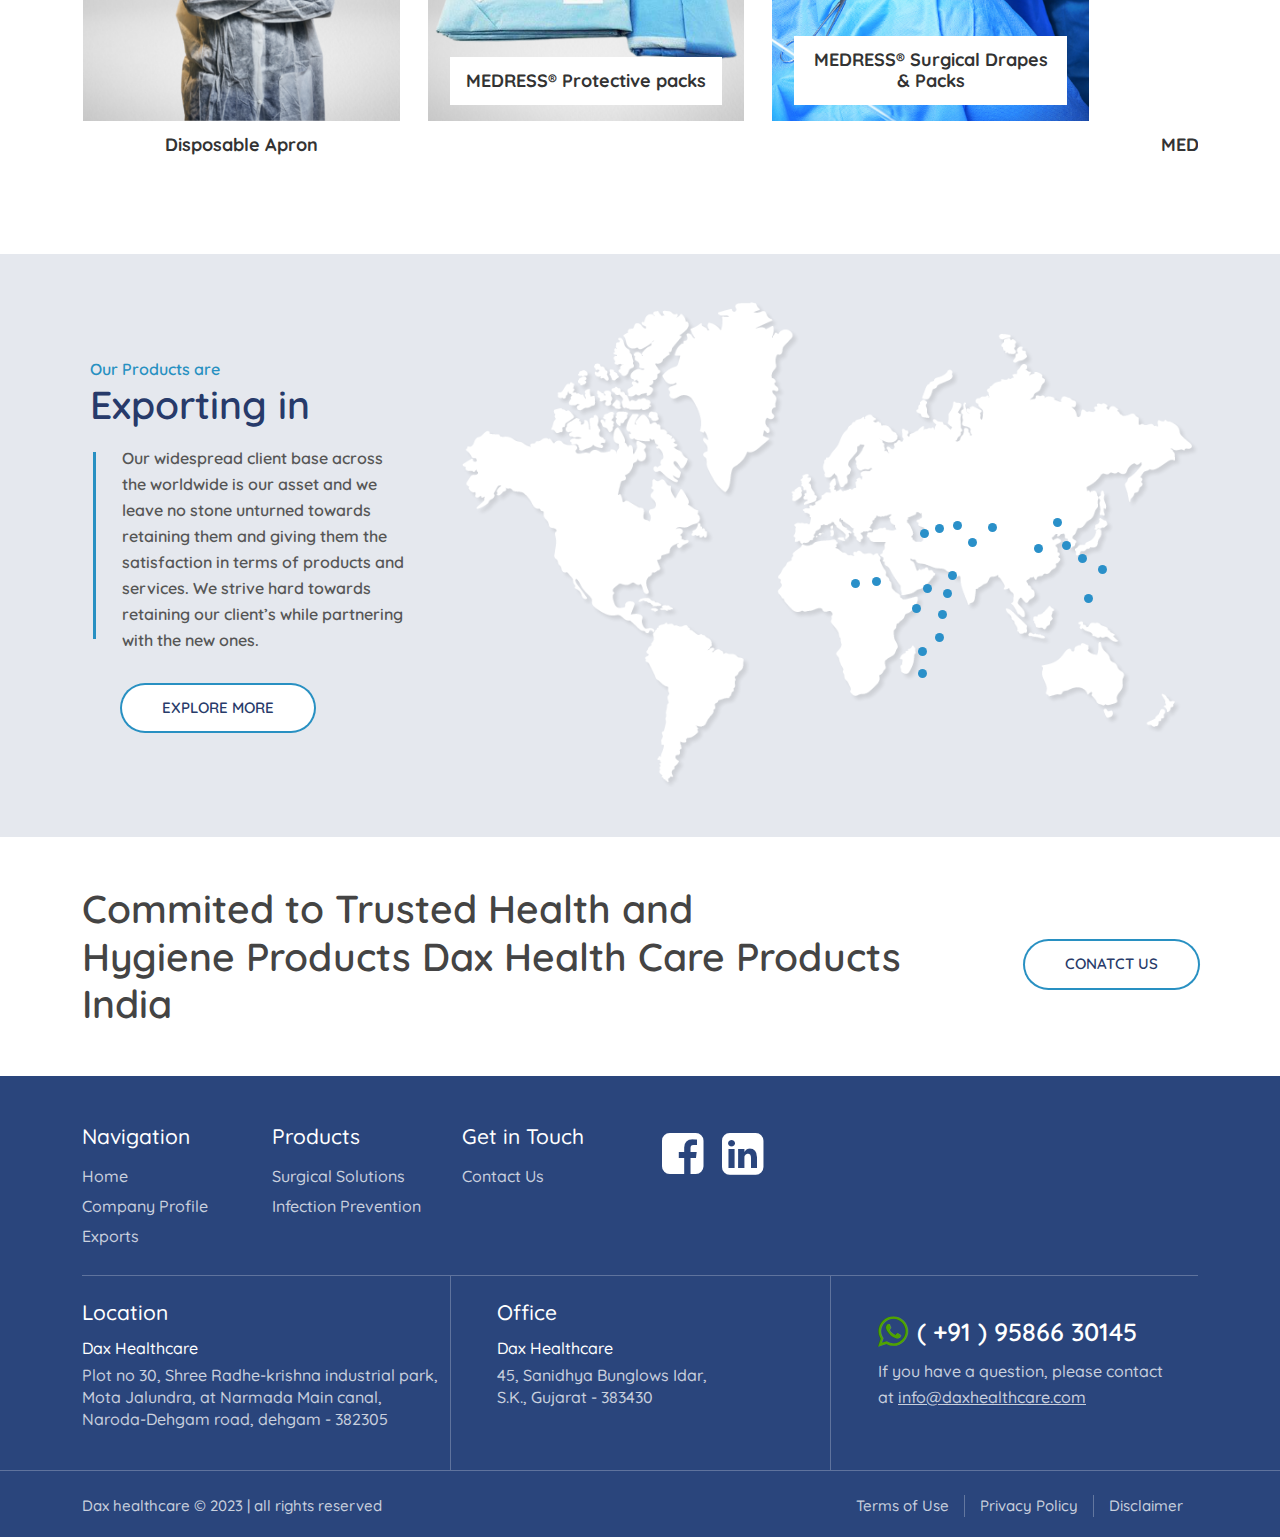
==== commit 0b9b3ea9: "-changes-v1" ====
--- a/index.html
+++ b/index.html
@@ -10,18 +10,18 @@
     <meta charset="UTF-8">
     <meta name="viewport" content="width=device-width, initial-scale=1">
     <meta name="robots" content="index, follow, max-image-preview:large, max-snippet:-1, max-video-preview:-1">
-    <title>Healthcare and Surgical Products Manufacturers, Exporters and Suppliers - Dax Health Care Pvt. Ltd.
+    <title>Healthcare and Surgical Products Manufacturers, Exporters and Suppliers - Dax Health Care
     </title>
     <meta name="description"
-    content="Dax Health Care Pvt. Ltd. is leading manufacturers and suppliers of the best quality healthcare and surgical products. Our major products are surgical and disposable gowns, drapes, face masks, FFP1 masks, dust masks and non-woven shoe covers.">
+        content="Dax Health Care  is leading manufacturers and suppliers of the best quality healthcare and surgical products. Our major products are surgical and disposable gowns, drapes, face masks, FFP1 masks, dust masks and non-woven shoe covers.">
     <meta property="og:locale" content="en_US">
     <meta property="og:type" content="website">
     <meta property="og:title"
-    content="Healthcare and Surgical Products Manufacturers, Exporters and Suppliers - Dax Health Care Pvt. Ltd.">
+        content="Healthcare and Surgical Products Manufacturers, Exporters and Suppliers - Dax Health Care ">
     <meta property="og:description"
-    content="Dax Health Care Pvt. Ltd. is leading manufacturers and suppliers of the best quality healthcare and surgical products. Our major products are surgical and disposable gowns, drapes, face masks, FFP1 masks, dust masks and non-woven shoe covers.">
+        content="Dax Health Care  is leading manufacturers and suppliers of the best quality healthcare and surgical products. Our major products are surgical and disposable gowns, drapes, face masks, FFP1 masks, dust masks and non-woven shoe covers.">
     <meta property="og:url" content="https://dax-healthcare.netlify.app/">
-    <meta property="og:site_name" content="Dax Health Care Pvt. Ltd.">
+    <meta property="og:site_name" content="Dax Health Care ">
     <meta property="article:modified_time" content="2023-02-05T16:21:26+00:00">
     <meta name="twitter:card" content="summary_large_image">
     <link rel="icon" href="favicon.ico">
@@ -41,12 +41,12 @@
                                 Mon - Fri : 8:00 am - 7:00 pm, Sunday : Closed
                             </a>
                         </li>
-                        <li class=nav-item >
+                        <li class=nav-item>
                             <a class=nav-link href="javascript:void();" aria-label="Instagram">
                                 <i class="fa fa-instagram" aria-hidden=true></i>
                             </a>
                         </li>
-                        <li class=nav-item >
+                        <li class=nav-item>
                             <a class=nav-link href="javascript:void();" aria-label="Facebook">
                                 <i class="fa fa-facebook" aria-hidden=true></i>
                             </a>
@@ -56,12 +56,12 @@
                                 <i class="fa fa-linkedin" aria-hidden=true></i>
                             </a>
                         </li>
-                        <li class=nav-item >
+                        <li class=nav-item>
                             <a class=nav-link href="javascript:void();" aria-label="Twitter">
                                 <i class="fa fa-twitter" aria-hidden=true></i>
                             </a>
                         </li>
-                        <li class=nav-item >
+                        <li class=nav-item>
                             <a class=nav-link href="javascript:void();" aria-label="youtube">
                                 <i class="fa fa-youtube" aria-hidden=true></i>
                             </a>
@@ -109,74 +109,72 @@
                                                 href=" https://www.cortexindia.com/products/surgical-gowns/"
                                                 class="  nav-link1    dropdown-item ">Protective Apparel</a> -->
                                     <a href="/" data-bs-toggle="dropdown" data-bs-auto-close="outside" "="" class="
-                                        nav-link dropdown-toggle dropdown-item4 ">Products</a><ul class="
-                                        dropdown-menu "> <li id=" menu-item-357"
-                                        class="menu-item menu-item-type-custom menu-item-object-custom menu-item-has-children has-megasubmenu menu-item-357 sub-drop nav-item3 dropdown"><a
-                                            href="#" data-bs-toggle="dropdown" data-bs-auto-close="outside" "="" class="
-                                            nav-link1 dropdown-toggle dropdown-item ">Surgical Solutions</a><ul class="
-                                            megasubmenu dropdown-menu "> <li id=" menu-item-389"
-                                            class="menu-item menu-item-type-taxonomy menu-item-object-product_category menu-item-389 nav-item3 "><a
-                                                href="javascript:void();"
-                                                class="  nav-link1    dropdown-item ">Protective Apparel</a>
-                                </li>
-                                <li id="menu-item-390"
-                                    class="menu-item menu-item-type-taxonomy menu-item-object-product_category menu-item-390 nav-item3 ">
-                                    <!-- <a href=" https://www.cortexindia.com/products/cardiology/"
-                                        class="  nav-link1    dropdown-item ">Surgical Drapes &amp; Packs</a> -->
-                                    <a href="javascript:void();" class="  nav-link1    dropdown-item ">Surgical Drapes
-                                        &amp; Packs</a>
-                                </li>
-                                <li id="menu-item-205"
-                                    class="menu-item menu-item-type-taxonomy menu-item-object-product_category menu-item-205 nav-item3 ">
-                                    <!-- <a href=" https://www.cortexindia.com/products/wrapping-sheets-covers-and-towels/"
-                                        class="  nav-link1    dropdown-item ">Wrapping sheets, Covers and Towels</a> -->
-                                    <a href="javascript:void();" class="  nav-link1    dropdown-item ">Wrapping sheets,
-                                        Covers and Towels</a>
-                                </li>
-                            </ul>
-                            </li>
-                            <li id="menu-item-358"
-                                class="menu-item menu-item-type-custom menu-item-object-custom menu-item-has-children has-megasubmenu menu-item-358 sub-drop nav-item3 dropdown">
-                                <!-- <a href="/" data-bs-toggle="dropdown" data-bs-auto-close="outside" "="" class="
-                                    nav-link1 dropdown-toggle dropdown-item ">Infection Prevention</a><ul class="
-                                    megasubmenu dropdown-menu "> <li id=" menu-item-392"
-                                    class="menu-item menu-item-type-taxonomy menu-item-object-product_category menu-item-392 nav-item3 "><a
-                                        href=" https://www.cortexindia.com/products/infection-surgical-gowns/"
-                                        class="  nav-link1    dropdown-item ">Protective Apparel</a> -->
-                                <a href="/" data-bs-toggle="dropdown" data-bs-auto-close="outside" "="" class="
-                                    nav-link1 dropdown-toggle dropdown-item ">Infection Prevention</a><ul class="
-                                    megasubmenu dropdown-menu "> <li id=" menu-item-392"
-                                    class="menu-item menu-item-type-taxonomy menu-item-object-product_category menu-item-392 nav-item3 "><a
-                                        href="javascript:void();" class="  nav-link1    dropdown-item ">Protective
-                                        Apparel</a>
-                            </li>
-                            <li id="menu-item-207"
-                                class="menu-item menu-item-type-taxonomy menu-item-object-product_category menu-item-207 nav-item3 ">
-                                <!-- <a href=" https://www.cortexindia.com/products/facial-respiratory-protection/"
-                                    class="  nav-link1    dropdown-item ">Facial &amp; Respiratory Protection</a> -->
-                                <a href="javascript:void();" class="  nav-link1    dropdown-item ">Facial &amp;
-                                    Respiratory Protection</a>
-                            </li>
-                            <li id="menu-item-209"
-                                class="menu-item menu-item-type-taxonomy menu-item-object-product_category menu-item-209 nav-item3 ">
-                                <!-- <a href=" https://www.cortexindia.com/products/head-caps/"
-                                    class="  nav-link1    dropdown-item ">Head Caps</a> -->
-                                <a href="javascript:void();" class="  nav-link1    dropdown-item ">Head Caps</a>
-                            </li>
-                            <li id="menu-item-208"
-                                class="menu-item menu-item-type-taxonomy menu-item-object-product_category menu-item-208 nav-item3 ">
-                                <!-- <a href=" https://www.cortexindia.com/products/gloves/"
-                                    class="  nav-link1    dropdown-item ">Gloves</a> -->
-                                <a href="javascript:void();" class="  nav-link1    dropdown-item ">Gloves</a>
-                            </li>
-                            <li id="menu-item-211"
-                                class="menu-item menu-item-type-taxonomy menu-item-object-product_category menu-item-211 nav-item3 ">
-                                <!-- <a href=" https://www.cortexindia.com/products/shoe-covers/"
-                                    class="  nav-link1    dropdown-item ">Shoe Covers</a> -->
-                                <a href="javascript:void();" class="  nav-link1    dropdown-item ">Shoe Covers</a>
-                            </li>
-                            </ul>
-                            </li>
+                                        nav-link dropdown-toggle dropdown-item4 ">Products
+                                    </a>
+                                    <ul class=" dropdown-menu ">
+                                        <li id=" menu-item-357"
+                                        class="menu-item menu-item-type-custom menu-item-object-custom menu-item-has-children has-megasubmenu menu-item-357 sub-drop nav-item3 dropdown">
+                                        <a href="#" class=" nav-link1  dropdown-item ">
+                                            Infusion Therapy
+                                        </a>
+                                </li>
+                                <li id=" menu-item-357"
+                                    class="menu-item menu-item-type-custom menu-item-object-custom menu-item-has-children has-megasubmenu menu-item-357 sub-drop nav-item3 dropdown">
+                                    <a href="#" class=" nav-link1  dropdown-item ">
+                                        Critical Care
+                                    </a>
+                                </li>
+                                <li id=" menu-item-357"
+                                    class="menu-item menu-item-type-custom menu-item-object-custom menu-item-has-children has-megasubmenu menu-item-357 sub-drop nav-item3 dropdown">
+
+                                    <a href="#" class=" nav-link1  dropdown-item ">
+                                        Regional Anaesthesia
+                                    </a>
+                                </li>
+                                <li id=" menu-item-357"
+                                    class="menu-item menu-item-type-custom menu-item-object-custom menu-item-has-children has-megasubmenu menu-item-357 sub-drop nav-item3 dropdown">
+
+                                    <a href="#" class=" nav-link1  dropdown-item ">
+                                        Raspitory Care
+                                    </a>
+                                </li>
+                                <li id=" menu-item-357"
+                                    class="menu-item menu-item-type-custom menu-item-object-custom menu-item-has-children has-megasubmenu menu-item-357 sub-drop nav-item3 dropdown">
+
+                                    <a href="#" class=" nav-link1  dropdown-item ">
+                                        Boold Banking
+                                    </a>
+                                </li>
+                                <li id=" menu-item-357"
+                                    class="menu-item menu-item-type-custom menu-item-object-custom menu-item-has-children has-megasubmenu menu-item-357 sub-drop nav-item3 dropdown">
+
+                                    <a href="#" class=" nav-link1  dropdown-item ">
+                                        Urology
+                                    </a>
+                                </li>
+                                <li id=" menu-item-357"
+                                    class="menu-item menu-item-type-custom menu-item-object-custom menu-item-has-children has-megasubmenu menu-item-357 sub-drop nav-item3 dropdown">
+
+                                    <a href="#" class=" nav-link1  dropdown-item ">
+                                        Surgery
+                                    </a>
+                                </li>
+                                <li id=" menu-item-357"
+                                    class="menu-item menu-item-type-custom menu-item-object-custom menu-item-has-children has-megasubmenu menu-item-357 sub-drop nav-item3 dropdown">
+
+                                    <a href="#" class=" nav-link1  dropdown-item ">
+                                        Gastroenterology
+                                    </a>
+                                </li>
+                                <li id=" menu-item-357"
+                                    class="menu-item menu-item-type-custom menu-item-object-custom menu-item-has-children has-megasubmenu menu-item-357 sub-drop nav-item3 dropdown">
+
+                                    <a href="#" class=" nav-link1  dropdown-item ">
+                                        Miscellaneous
+                                    </a>
+                                </li>
+
+
                             </ul>
                             </li>
                             <li id="menu-item-171"
@@ -185,7 +183,7 @@
                             </li>
                             <li id="menu-item-170"
                                 class="menu-item menu-item-type-post_type menu-item-object-page menu-item-170 nav-item ">
-                                <a href=" /contact-us.html" class="  nav-link    dropdown-item4 ">Contact Us</a>
+                                <a href=" /contact-us" class="  nav-link    dropdown-item4 ">Contact Us</a>
                             </li>
                             </ul>
                         </div>
@@ -199,20 +197,35 @@
             <div class="navinside p-3 bg-light"> <a href="/" class="sidenav-logo"><img src="./assets/logo/logo.png"
                         class="img-fluid logo" alt="logo"></a>
                 <div class="navcontent px-3 mb-auto">
-                    <h5>Dax Health Care Pvt Ltd</h5>
-                    <p>45, Sanidhya Bunglows, Idar, S.K. Gujarat - 383430</p>
-                    <h5>Contact Us</h5>
-                    <ul class="mb-4">
-                        <li>PHONE : <a href="tel:9586630145"><strong>95866 30145</strong></a></li>
-                        <li>EMAIL : <a href="mailto:info@daxhealthcare.com">info@daxhealthcare.com</a></li>
-                    </ul>
-                    <h5>Follow Us</h5>
-                    <ul class="nav socail">
-                        <li><a href="javascript:void() "><i class="fa fa-facebook-square" aria-hidden="true"></i></a>
-                        </li>
-                        <li><a href="javascript:void() "><i class="fa fa-linkedin-square" aria-hidden="true"></i></a>
-                        </li>
-                    </ul>
+                    <div class="title mt-0">
+                        <h4>Location</h4>
+                        <h5 class="mt-0">Dax Health Care </h5>
+                        <p>Plot no 30, Shree Radhe-krishna industrial park,<br>Mota Jalundra, at Narmada Main canal,<br>Naroda-Dehgam road, dehgam - 382305</p>
+                    </div>
+                    <div class="title">
+                        <h4>Office</h4>
+                        <h5 class="mt-0">Dax Health Care </h5>
+                        <p>45, Sanidhya Bunglows, Idar, S.K. Gujarat - 383430</p>
+                    </div>
+
+                    <div class="title">
+                        <h4>Contact Us</h4>
+                        <ul class="mb-4">
+                            <li>PHONE : <a href="tel:9586630145"><strong>95866 30145</strong></a></li>
+                            <li>EMAIL : <a href="mailto:info@daxhealthcare.com">info@daxhealthcare.com</a></li>
+                        </ul>
+                    </div>
+
+                    <div class="title">
+                        <h4>Follow Us</h4>
+                        <ul class="nav socail">
+                            <li><a href="javascript:void() "><i class="fa fa-facebook-square" aria-hidden="true"></i></a>
+                            </li>
+                            <li><a href="javascript:void() "><i class="fa fa-linkedin-square" aria-hidden="true"></i></a>
+                            </li>
+                        </ul>
+                    </div>
+                   
                 </div>
                 <p>Dax Health Care © 2023 | all rights reserved</p>
             </div>
@@ -229,7 +242,7 @@
                 <div class="carousel-item"> <img src="./assets/images/slide01.jpg" class="d-block w-100" alt="...">
                     <div class="carousel-caption">
                         <div class="slidetext">
-                            <h5>Redefining Lives with Safety</h5>
+                            <h5>Redefining Lives with Our products</h5>
                             <!-- <a href="https://www.cortexindia.com/products/infection-surgical-gowns/"
                                 class="btn themebtn">EXPLORE MORE</a> -->
                             <a href="javascript:void();" class="btn themebtn">EXPLORE MORE</a>
@@ -239,7 +252,7 @@
                 <div class="carousel-item"> <img src="./assets/images/slide02.jpg" class="d-block w-100" alt="...">
                     <div class="carousel-caption">
                         <div class="slidetext">
-                            <h5>Taking care of Healthcare Professionals &amp; Patients Safety</h5>
+                            <h5>Taking care of Healthcare Professionals &amp; Patients</h5>
                             <!-- <a href="https://www.cortexindia.com/products/infection-surgical-gowns/"
                                 class="btn themebtn">EXPLORE MORE</a> -->
                             <a href="javascript:void();" class="btn themebtn">EXPLORE MORE</a>
@@ -250,7 +263,7 @@
                         alt="...">
                     <div class="carousel-caption">
                         <div class="slidetext">
-                            <h5>Wide range of Medical Disposables &amp; Hygiene Products</h5>
+                            <h5>Wide range of medical disposable devices &amp; products</h5>
                             <!-- <a href="https://www.cortexindia.com/products/infection-surgical-gowns/"
                                 class="btn themebtn">EXPLORE MORE</a> -->
                             <a href="javascript:void();" class="btn themebtn">EXPLORE MORE</a>
@@ -260,7 +273,7 @@
                 <div class="carousel-item"> <img src="./assets/images/slide04.jpg" class="d-block w-100" alt="...">
                     <div class="carousel-caption">
                         <div class="slidetext">
-                            <h5>Manufacturer, Importer and Exporter of Surgical Disposable Safety</h5>
+                            <h5>Manufacturer, Importer and Exporter of Surgical Disposable Product</h5>
                             <!-- <a href="https://www.cortexindia.com/products/infection-surgical-gowns/"
                                 class="btn themebtn">EXPLORE MORE</a> -->
                             <a href="javascript:void();" class="btn themebtn">EXPLORE MORE</a>
@@ -283,9 +296,9 @@
                     </div>
                     <div class="col-xl-7 col-lg-6 col-12 py-4">
                         <div class="title ms-xl-4">
-                            <h1><small>Welcome to</small>Dax Health Care<br> Pvt. Ltd.</h1>
+                            <h1><small>Welcome to</small>Dax Health Care<br> </h1>
                             <div class="callout">
-                                <p>Dax Health Care Pvt. Ltd. is a well-recognised name in the field of medical
+                                <p>Dax Health Care is a well-recognised name in the field of medical
                                     equipment manufacturing and supply. Our expert and dedicated team members have
                                     earned the goodwill and developed the trust among our clients. For manufacturing and
                                     exporting medical care products, we follow every stipulation put forward by the
@@ -411,13 +424,12 @@
                                                     srcset="./assets/images/Infection-Prevention-1024x1024.png 1024w, ./assets/images/Infection-Prevention-300x300.png 300w, ./assets/images/Infection-Prevention-150x150.png 150w, ./assets/images/Infection-Prevention-768x768.png 768w, ./assets/images/Infection-Prevention.png 1080w"
                                                     sizes="(max-width: 640px) 100vw, 640px"></div>
                                             <div class="mask d-flex">
-                                                <h5>Infection Prevention</h5> 
+                                                <h5>Infection Prevention</h5>
                                                 <!-- <a href="./assets/images/infection-prevention/"><img
                                                         src="./assets/images/arrow-right.png" class="img-fluid"
                                                         alt=""></a> -->
-                                                        <a href="javascript:void()"><img
-                                                            src="./assets/images/arrow-right.png" class="img-fluid"
-                                                            alt=""></a>
+                                                <a href="javascript:void()"><img src="./assets/images/arrow-right.png"
+                                                        class="img-fluid" alt=""></a>
                                             </div>
                                         </div>
                                     </div>
@@ -460,8 +472,9 @@
                                 </div>
                             </div>
                             <div class="owl-nav disabled"><button type="button" role="presentation" class="owl-prev"
-                                    fdprocessedid="d05fqo" aria-labelledby="owl"><i class="fa fa-long-arrow-left"></i></button><button
-                                    type="button" role="presentation" class="owl-next" fdprocessedid="79jdw" aria-labelledby="owl"><i
+                                    fdprocessedid="d05fqo" aria-labelledby="owl"><i
+                                        class="fa fa-long-arrow-left"></i></button><button type="button"
+                                    role="presentation" class="owl-next" fdprocessedid="79jdw" aria-labelledby="owl"><i
                                         class="fa fa-long-arrow-right"></i></button></div>
                             <div class="owl-dots disabled"></div>
                         </div>
@@ -477,7 +490,7 @@
                         <div class="title px-xl-2">
                             <h2><small>Why</small> Choose Dax Health Care?</h2>
                             <div class="callout pe-xl-2">
-                                <p>Dax Health Care Pvt. Ltd. is a well-known manufacturer and exporter of
+                                <p>Dax Health Care is a well-known manufacturer and exporter of
                                     surgical and medical disposables. The company serves as a backbone for the nation’s
                                     medical sector. We understand special needs of each clients and committed to deliver
                                     satisfactory products to the clients.</p>
@@ -635,9 +648,10 @@
                                 </div>
                             </div>
                             <div class="owl-nav disabled"><button type="button" role="presentation" class="owl-prev"
-                                    fdprocessedid="sdq7pd" aria-labelledby="owl-1"><i class="fa fa-long-arrow-left" ></i></button><button
-                                    type="button" role="presentation" class="owl-next" fdprocessedid="c3qpi" aria-labelledby="owl-1"><i
-                                        class="fa fa-long-arrow-right"></i></button></div>
+                                    fdprocessedid="sdq7pd" aria-labelledby="owl-1"><i
+                                        class="fa fa-long-arrow-left"></i></button><button type="button"
+                                    role="presentation" class="owl-next" fdprocessedid="c3qpi"
+                                    aria-labelledby="owl-1"><i class="fa fa-long-arrow-right"></i></button></div>
                             <div class="owl-dots disabled"></div>
                         </div>
                     </div>
@@ -746,8 +760,9 @@
                         </div>
                     </div>
                     <div class="owl-nav"><button type="button" role="presentation" class="owl-prev"
-                            fdprocessedid="jid969" aria-labelledby="owl-2"><i class="fa fa-long-arrow-left"></i></button><button type="button"
-                            role="presentation" class="owl-next" fdprocessedid="9pdq9" aria-labelledby="owl-2"><i
+                            fdprocessedid="jid969" aria-labelledby="owl-2"><i
+                                class="fa fa-long-arrow-left"></i></button><button type="button" role="presentation"
+                            class="owl-next" fdprocessedid="9pdq9" aria-labelledby="owl-2"><i
                                 class="fa fa-long-arrow-right"></i></button></div>
                     <div class="owl-dots disabled"></div>
                 </div>
@@ -925,9 +940,10 @@
                             </div>
                         </div>
                     </div>
-                    <div class="owl-nav disabled"><button type="button" role="presentation" class="owl-prev" aria-labelledby="owl-3"><i
-                                class="fa fa-long-arrow-left"></i></button><button type="button" role="presentation"
-                            class="owl-next" aria-labelledby="owl-3"><i class="fa fa-long-arrow-right"></i></button></div>
+                    <div class="owl-nav disabled"><button type="button" role="presentation" class="owl-prev"
+                            aria-labelledby="owl-3"><i class="fa fa-long-arrow-left"></i></button><button type="button"
+                            role="presentation" class="owl-next" aria-labelledby="owl-3"><i
+                                class="fa fa-long-arrow-right"></i></button></div>
                     <div class="owl-dots disabled"></div>
                 </div>
             </div>
@@ -943,7 +959,7 @@
                                 <p>Our widespread client base across the worldwide is our asset and we leave no stone
                                     unturned towards retaining them and giving them the satisfaction in terms of
                                     products and services. We strive hard towards retaining our client’s while
-                                    partnering with the new ones.</p> <a href="/contact-us.html"
+                                    partnering with the new ones.</p> <a href="/contact-us"
                                     class="btn themebtn bdr2 mt-3">EXPLORE MORE</a>
                             </div>
                         </div>
@@ -987,7 +1003,7 @@
                     <div class="col-lg col-12 py-4">
                         <h3>Commited to Trusted Health and<br> Hygiene Products Dax Health Care Products India</h3>
                     </div>
-                    <div class="col-lg-auto col-12 py-4"> <a href="/contact-us.html"
+                    <div class="col-lg-auto col-12 py-4"> <a href="/contact-us"
                             class="btn themebtn bdr2 mt-3">CONATCT US</a></div>
                 </div>
             </div>
@@ -1040,7 +1056,7 @@
                             <ul class=" ">
                                 <li id="menu-item-326"
                                     class="menu-item menu-item-type-post_type menu-item-object-page menu-item-326"><a
-                                        href="/contact-us.html">Contact Us</a></li>
+                                        href="/contact-us">Contact Us</a></li>
                             </ul>
                         </div>
                     </div>
@@ -1088,7 +1104,7 @@
         </div>
 
         <a href="https://api.whatsapp.com/send?phone=9586630145" target="_blank" class="whatsapp-icon">
-            <img src="./assets/images/whatsapp.png" alt="whatsapp-icon"/>
+            <img src="./assets/images/whatsapp.png" alt="whatsapp-icon" />
         </a>
 
         <div class="footer">
@@ -1114,39 +1130,39 @@
     </div>
 
     <link rel=stylesheet id=font-css-css
-    href='https://cdnjs.cloudflare.com/ajax/libs/font-awesome/4.7.0/css/font-awesome.min.css?ver=1.0.0' media>
-
-
-<!-- <link rel="stylesheet" href="./assets/css/bootstrap.min.css" /> -->
-
-<script src="https://code.jquery.com/jquery-3.6.3.min.js"
-    integrity="sha256-pvPw+upLPUjgMXY0G+8O0xUf+/Im1MZjXxxgOcBQBXU=" crossorigin="anonymous"></script>
-
-<script>
-    jQuery.event.special.touchstart = {
-    setup: function( _, ns, handle ) {
-        this.addEventListener("touchstart", handle, { passive: !ns.includes("noPreventDefault") });
-    }
-};
-jQuery.event.special.touchmove = {
-    setup: function( _, ns, handle ) {
-        this.addEventListener("touchmove", handle, { passive: !ns.includes("noPreventDefault") });
-    }
-};
-jQuery.event.special.wheel = {
-    setup: function( _, ns, handle ){
-        this.addEventListener("wheel", handle, { passive: true });
-    }
-};
-jQuery.event.special.mousewheel = {
-    setup: function( _, ns, handle ){
-        this.addEventListener("mousewheel", handle, { passive: true });
-    }
-};
-</script>
-<script async src="./assets/js/bootstrap/bootstrap.min.js"></script>
-<script async type="module" src="./assets/js/script.js"></script>
-<script async src="./assets/OwlCarousel2-2.3.4/dist/owl.carousel.min.js"></script>
+        href='https://cdnjs.cloudflare.com/ajax/libs/font-awesome/4.7.0/css/font-awesome.min.css?ver=1.0.0' media>
+
+
+    <!-- <link rel="stylesheet" href="./assets/css/bootstrap.min.css" /> -->
+
+    <script src="https://code.jquery.com/jquery-3.6.3.min.js"
+        integrity="sha256-pvPw+upLPUjgMXY0G+8O0xUf+/Im1MZjXxxgOcBQBXU=" crossorigin="anonymous"></script>
+
+    <script>
+        jQuery.event.special.touchstart = {
+            setup: function (_, ns, handle) {
+                this.addEventListener("touchstart", handle, { passive: !ns.includes("noPreventDefault") });
+            }
+        };
+        jQuery.event.special.touchmove = {
+            setup: function (_, ns, handle) {
+                this.addEventListener("touchmove", handle, { passive: !ns.includes("noPreventDefault") });
+            }
+        };
+        jQuery.event.special.wheel = {
+            setup: function (_, ns, handle) {
+                this.addEventListener("wheel", handle, { passive: true });
+            }
+        };
+        jQuery.event.special.mousewheel = {
+            setup: function (_, ns, handle) {
+                this.addEventListener("mousewheel", handle, { passive: true });
+            }
+        };
+    </script>
+    <script async src="./assets/js/bootstrap/bootstrap.min.js"></script>
+    <script async type="module" src="./assets/js/script.js"></script>
+    <script async src="./assets/OwlCarousel2-2.3.4/dist/owl.carousel.min.js"></script>
 
 </body>
 
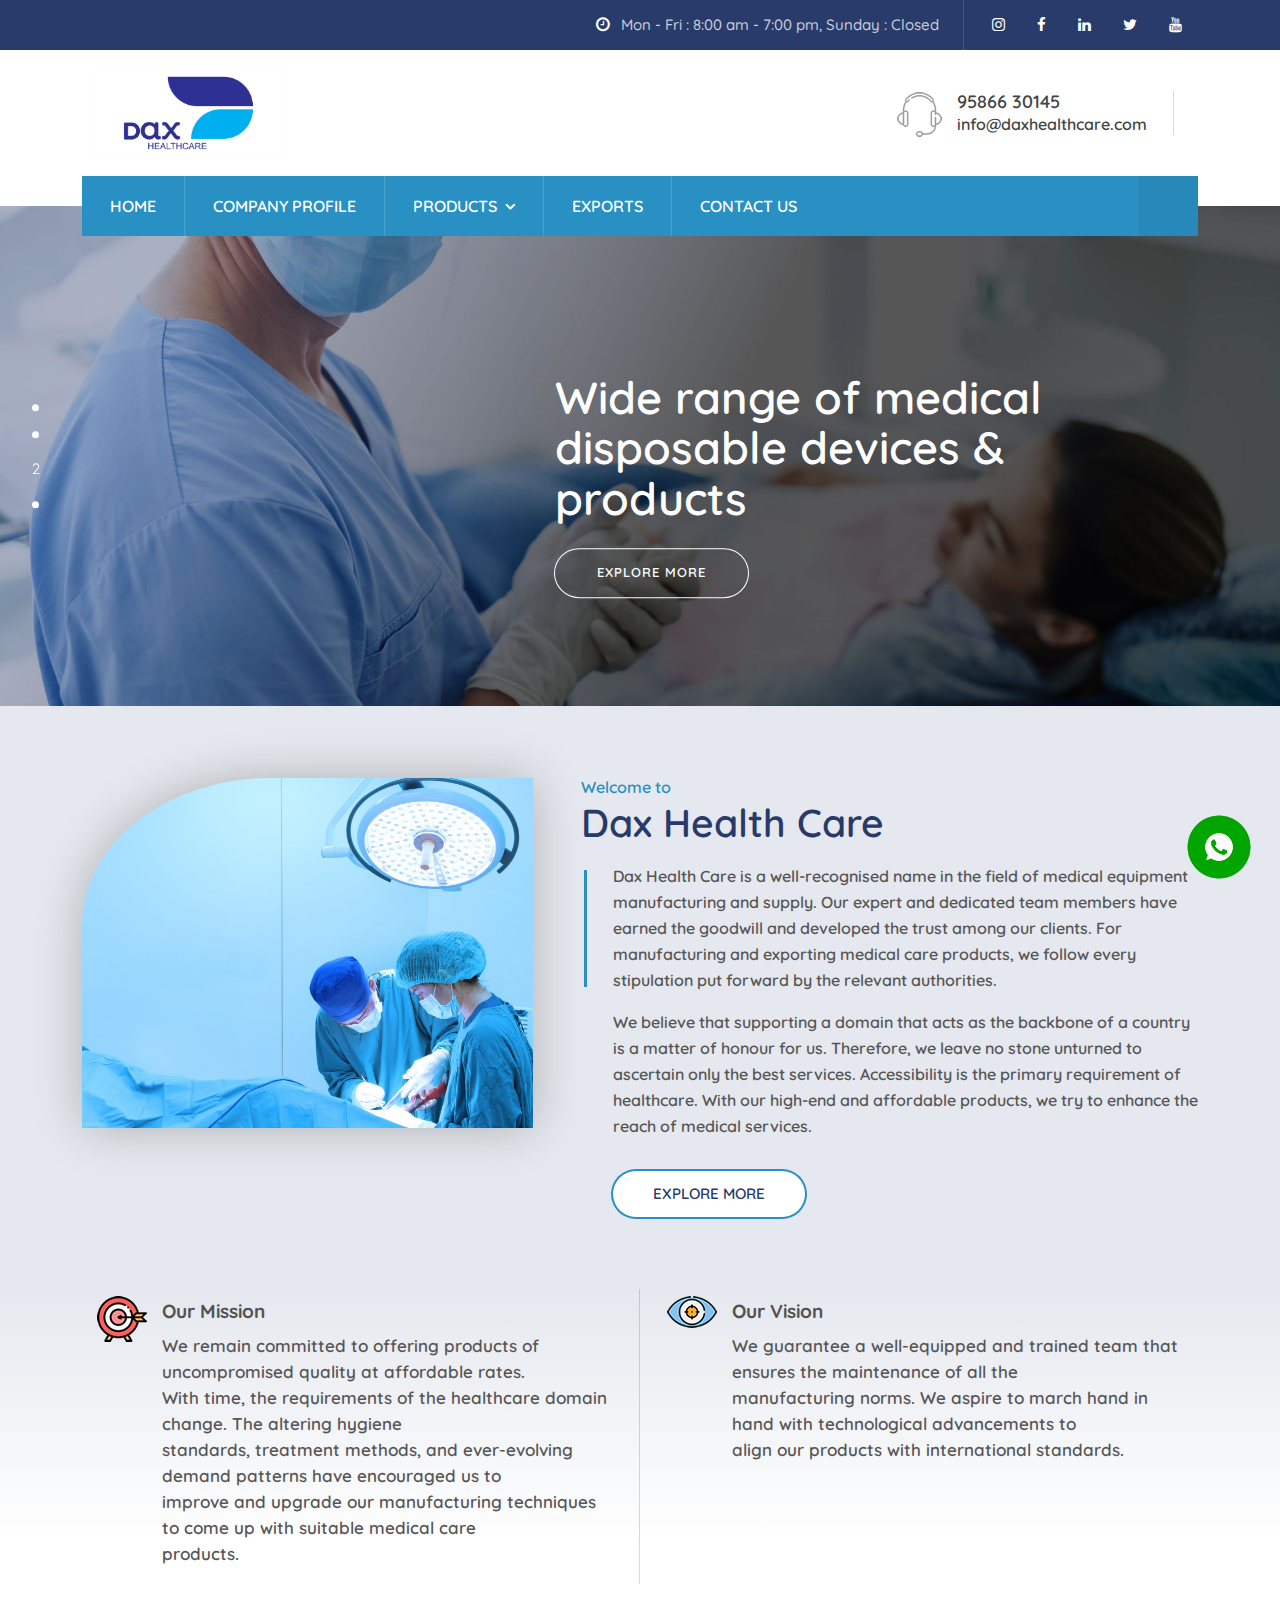
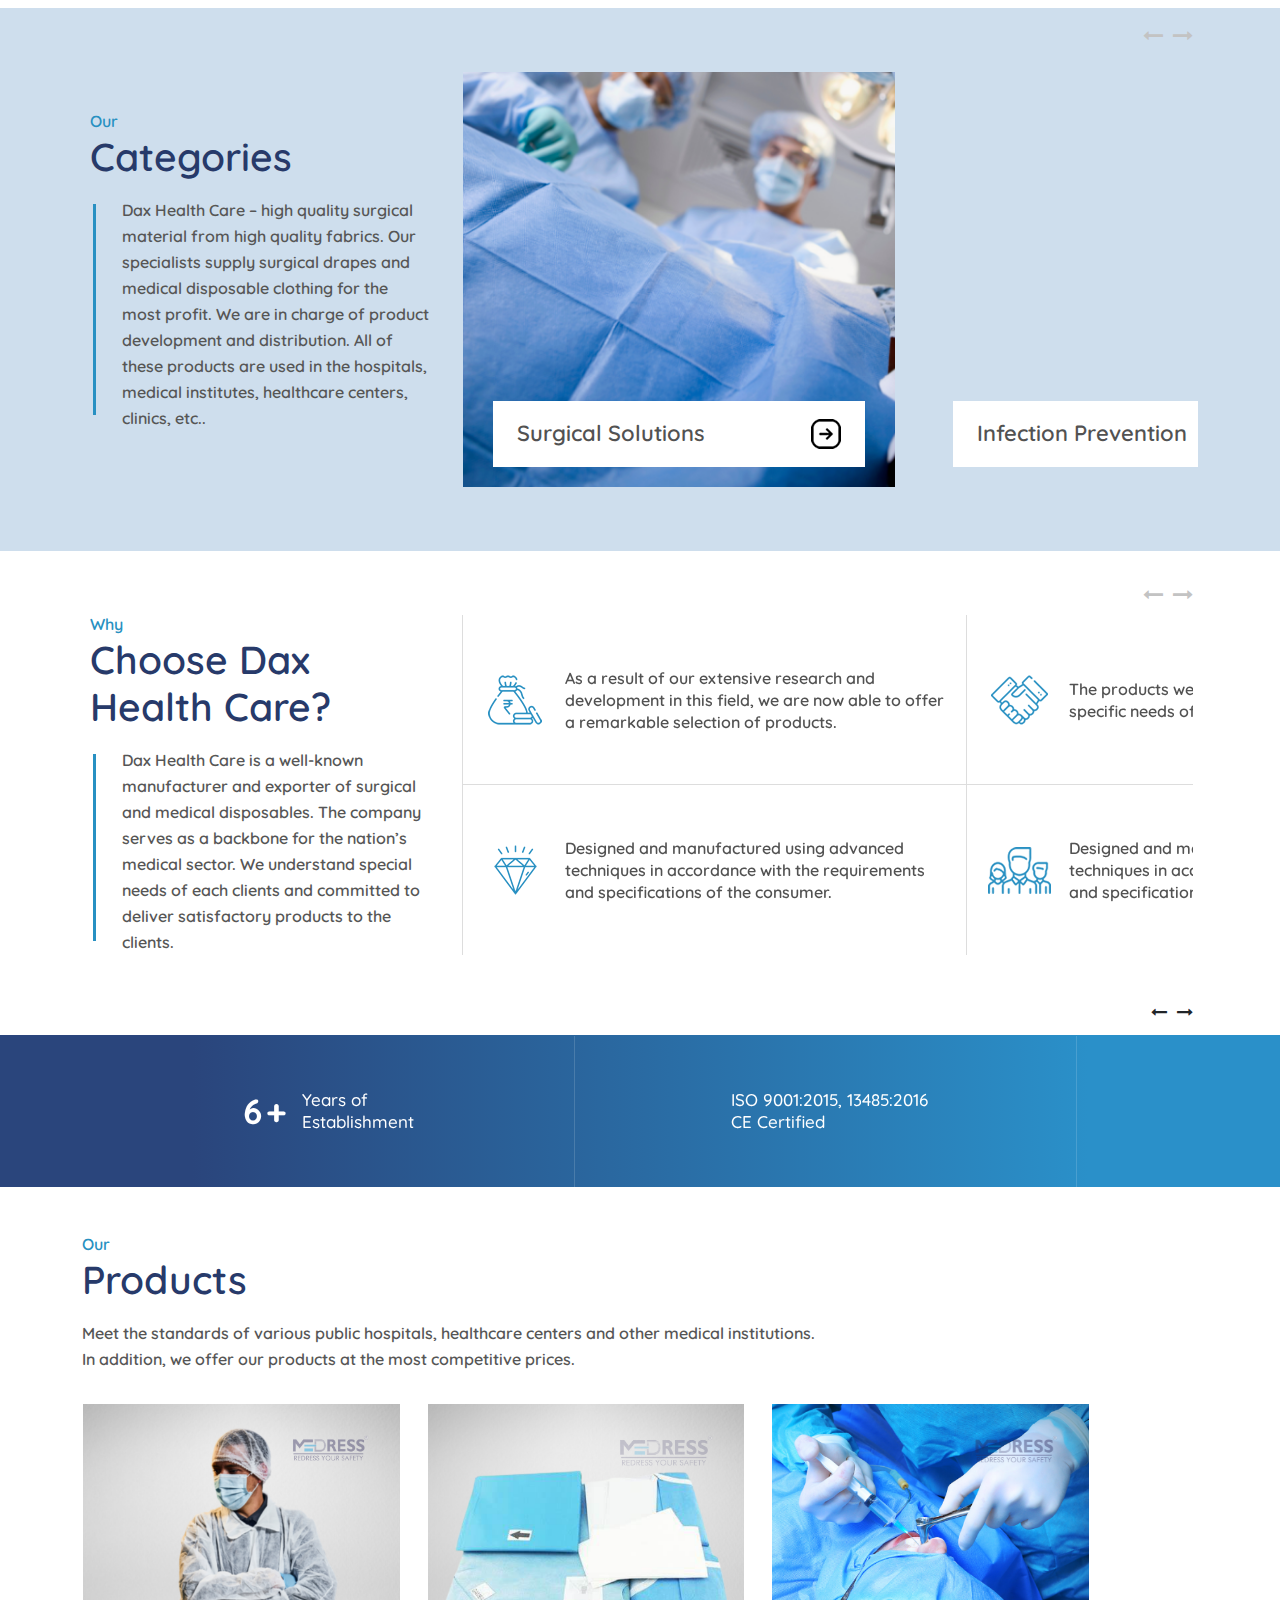
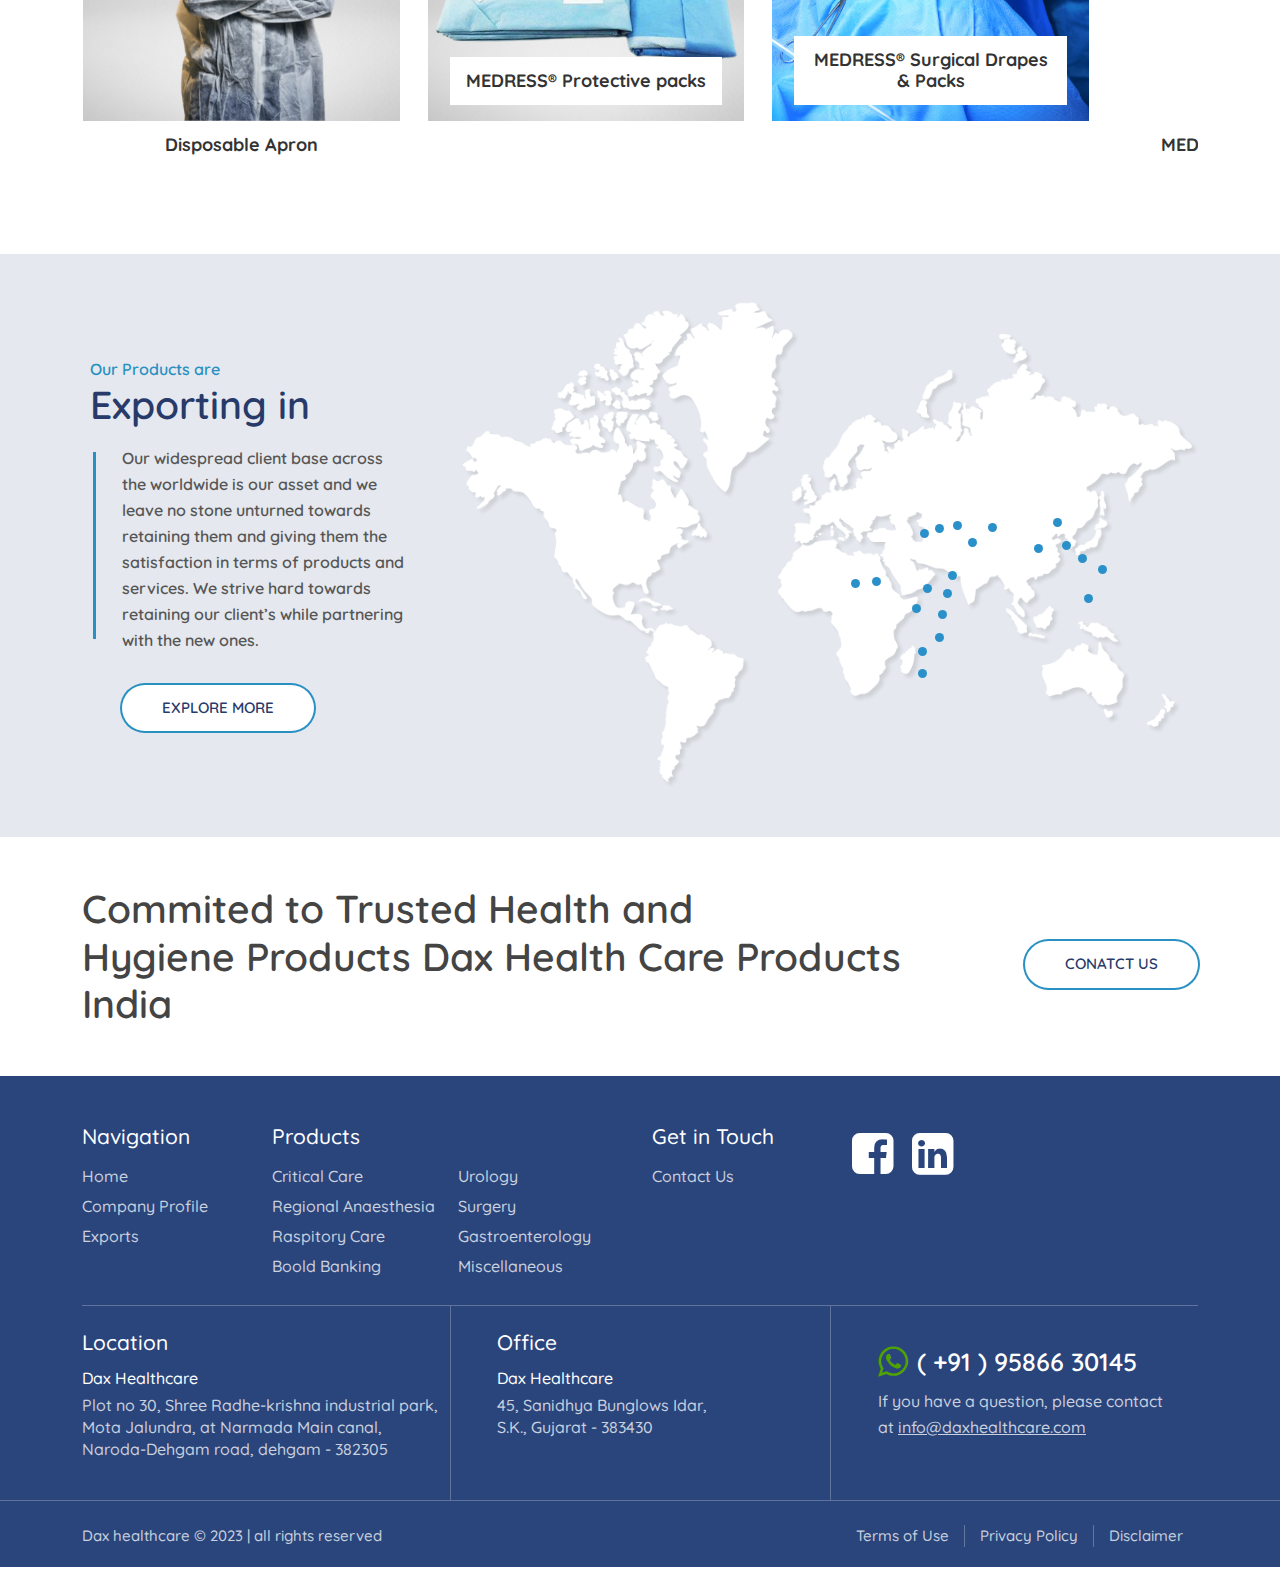
==== commit 6af64d08: "-footer-changes" ====
--- a/index.html
+++ b/index.html
@@ -1029,24 +1029,70 @@
                             </ul>
                         </div>
                     </div>
-                    <div class="col-xl-2 col-lg-auto col-sm-4 col-12 py-3">
+                    <div class="col-xl-4 col-lg-auto col-sm-6 col-12 py-3">
                         <div class="ftrmdl">
                             <h6>Products</h6>
-                            <ul class=" ">
-                                <li id="menu-item-322"
-                                    class="menu-item menu-item-type-taxonomy menu-item-object-product_category menu-item-322">
-                                    <!-- <a href="https://www.cortexindia.com/products/surgical-solutions/">Surgical
-                                    Solutions</a> -->
-                                    <a href="javascript:void();">Surgical
-                                        Solutions</a>
-                                </li>
-                                <li id="menu-item-323"
-                                    class="menu-item menu-item-type-taxonomy menu-item-object-product_category menu-item-323">
-                                    <!-- <a href="https://www.cortexindia.com/products/infection-prevention/">Infection
-                                    Prevention</a> -->
-                                    <a href="javascript:void();">Infection
-                                        Prevention</a>
-                                </li>
+                            <ul class="products-ul">
+                                
+                            <li id=" menu-item-357"
+                                class="menu-item menu-item-type-taxonomy menu-item-object-product_category menu-item-322">
+                                <a href="#" class=" nav-link1">
+                                    Critical Care
+                                </a>
+                            </li>
+                            <li id=" menu-item-357"
+                                class="menu-item menu-item-type-taxonomy menu-item-object-product_category menu-item-322">
+
+                                <a href="#" class=" nav-link1 ">
+                                    Regional Anaesthesia
+                                </a>
+                            </li>
+                            <li id=" menu-item-357"
+                                class="menu-item menu-item-type-taxonomy menu-item-object-product_category menu-item-322">
+
+                                <a href="#" class=" nav-link1">
+                                    Raspitory Care
+                                </a>
+                            </li>
+                            <li id=" menu-item-357"
+                                class="menu-item menu-item-type-taxonomy menu-item-object-product_category menu-item-322">
+
+                                <a href="#" class=" nav-link1">
+                                    Boold Banking
+                                </a>
+                            </li>
+                            <li id=" menu-item-357"
+                                class="menu-item menu-item-type-taxonomy menu-item-object-product_category menu-item-322">
+
+                                <a href="#" class=" nav-link1">
+                                    Urology
+                                </a>
+                            </li>
+                            <li id=" menu-item-357"
+                                class="menu-item menu-item-type-taxonomy menu-item-object-product_category menu-item-322">
+
+                                <a href="#" class=" nav-link1 ">
+                                    Surgery
+                                </a>
+                            </li>
+                            <li id=" menu-item-357"
+                                class="menu-item menu-item-type-taxonomy menu-item-object-product_category menu-item-322">
+
+                                <a href="#" class=" nav-link1  ">
+                                    Gastroenterology
+                                </a>
+                            </li>
+                            <li id=" menu-item-357"
+                                class="menu-item menu-item-type-taxonomy menu-item-object-product_category menu-item-322">
+
+                                <a href="#" class=" nav-link1">
+                                    Miscellaneous
+                                </a>
+                            </li>
+
+
+                        </ul>
+                        </li>
                             </ul>
                         </div>
                     </div>
